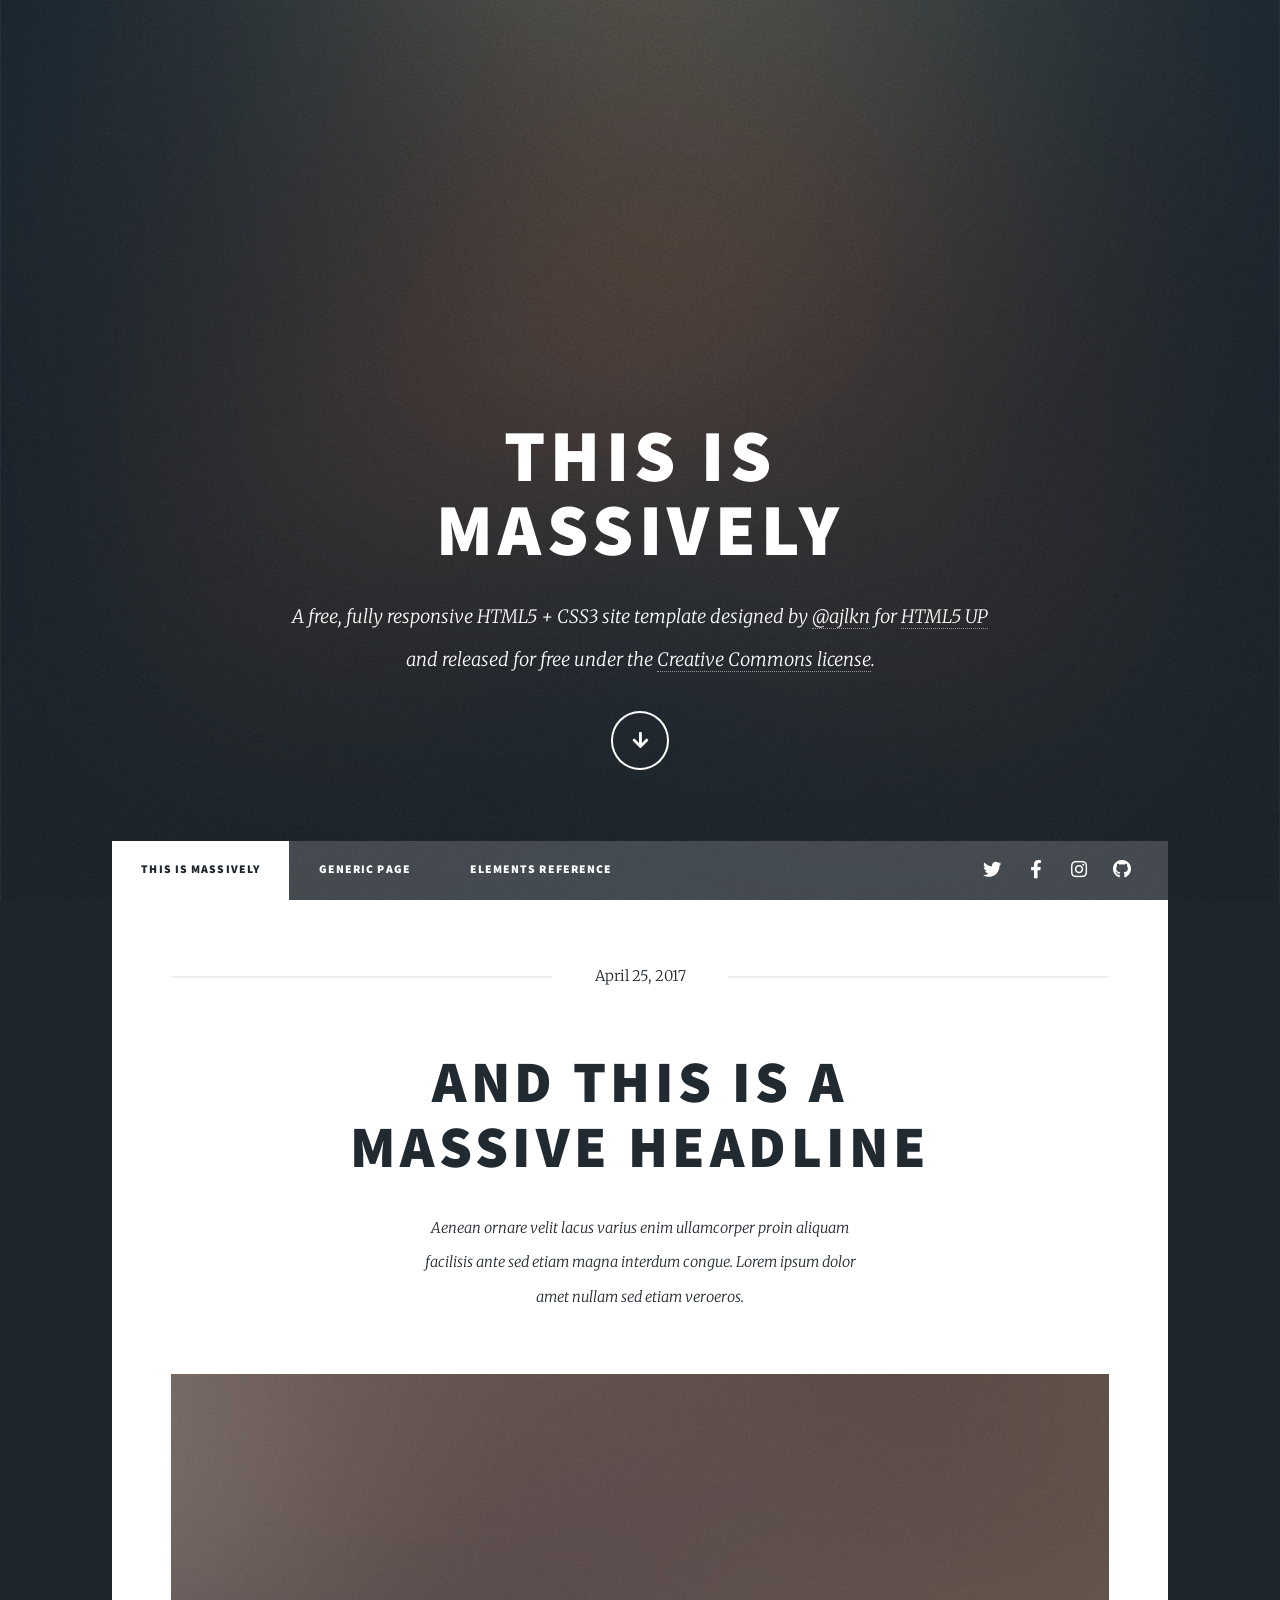
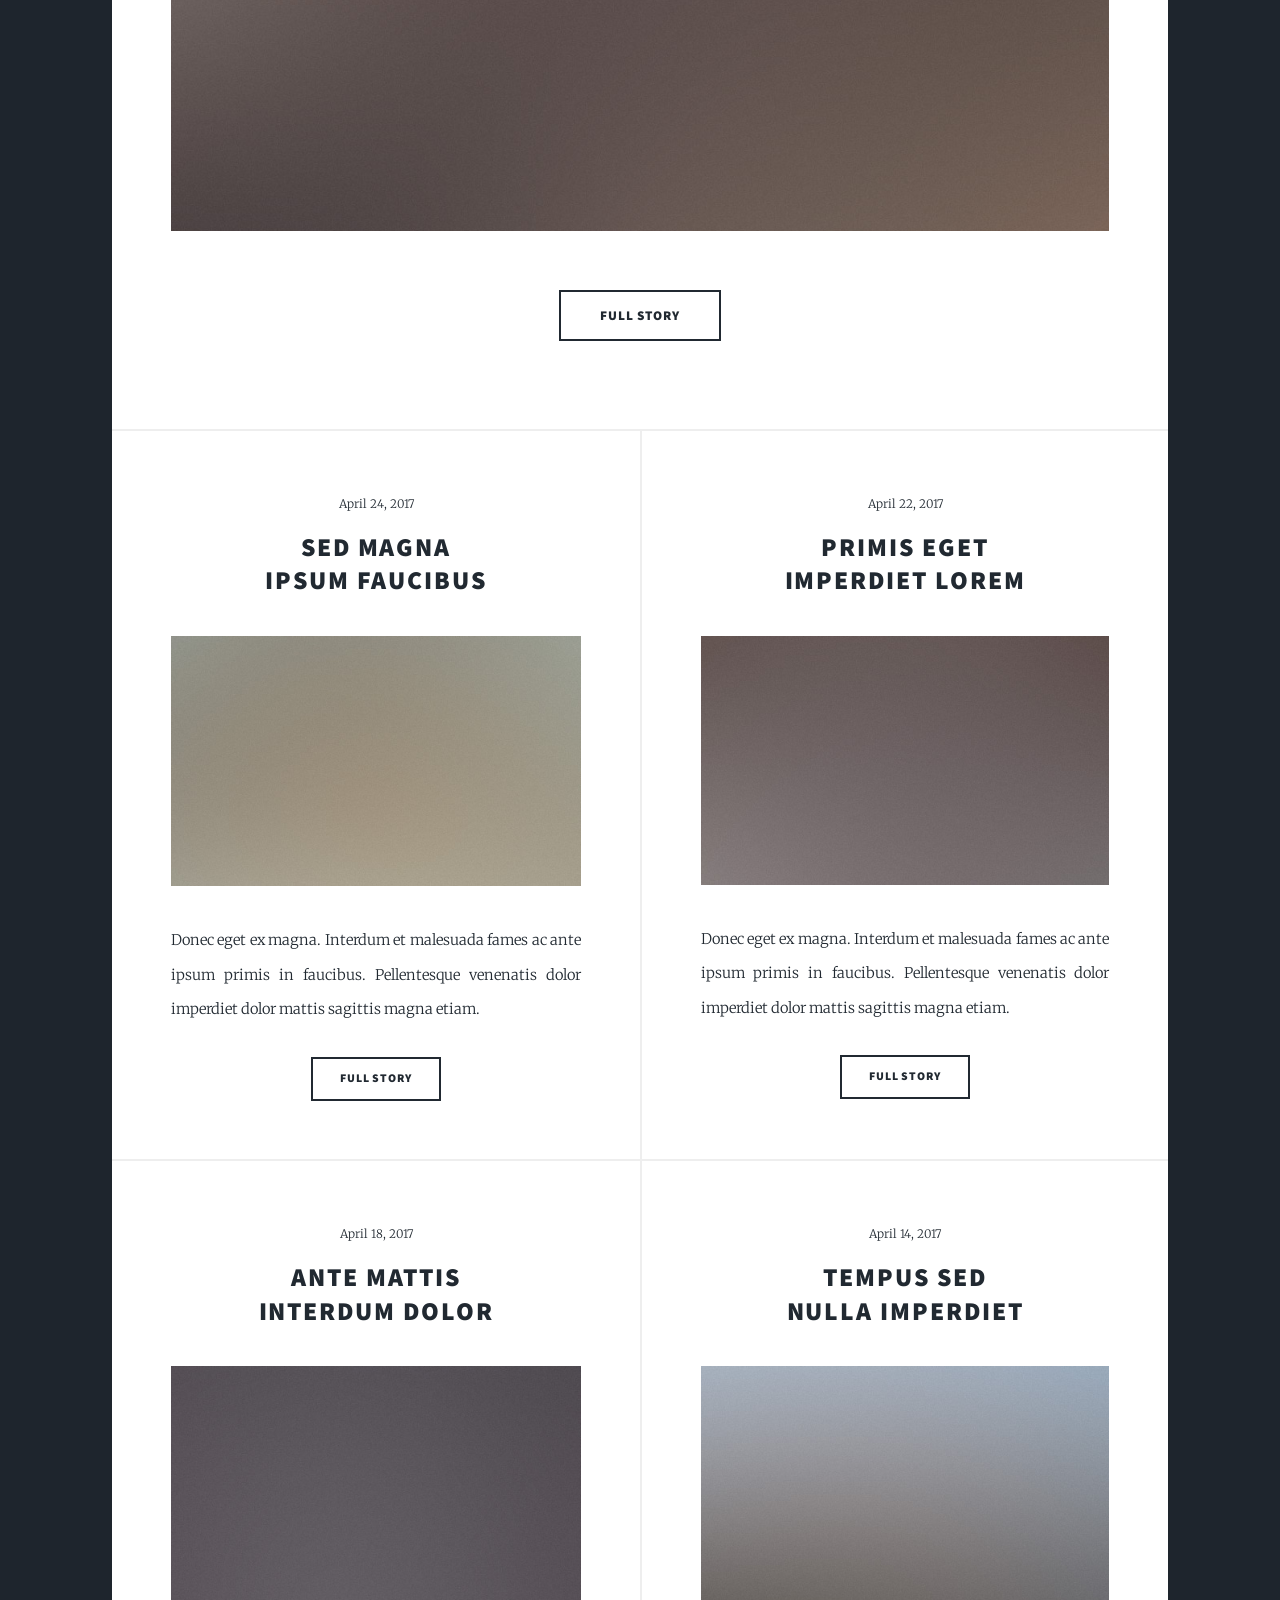
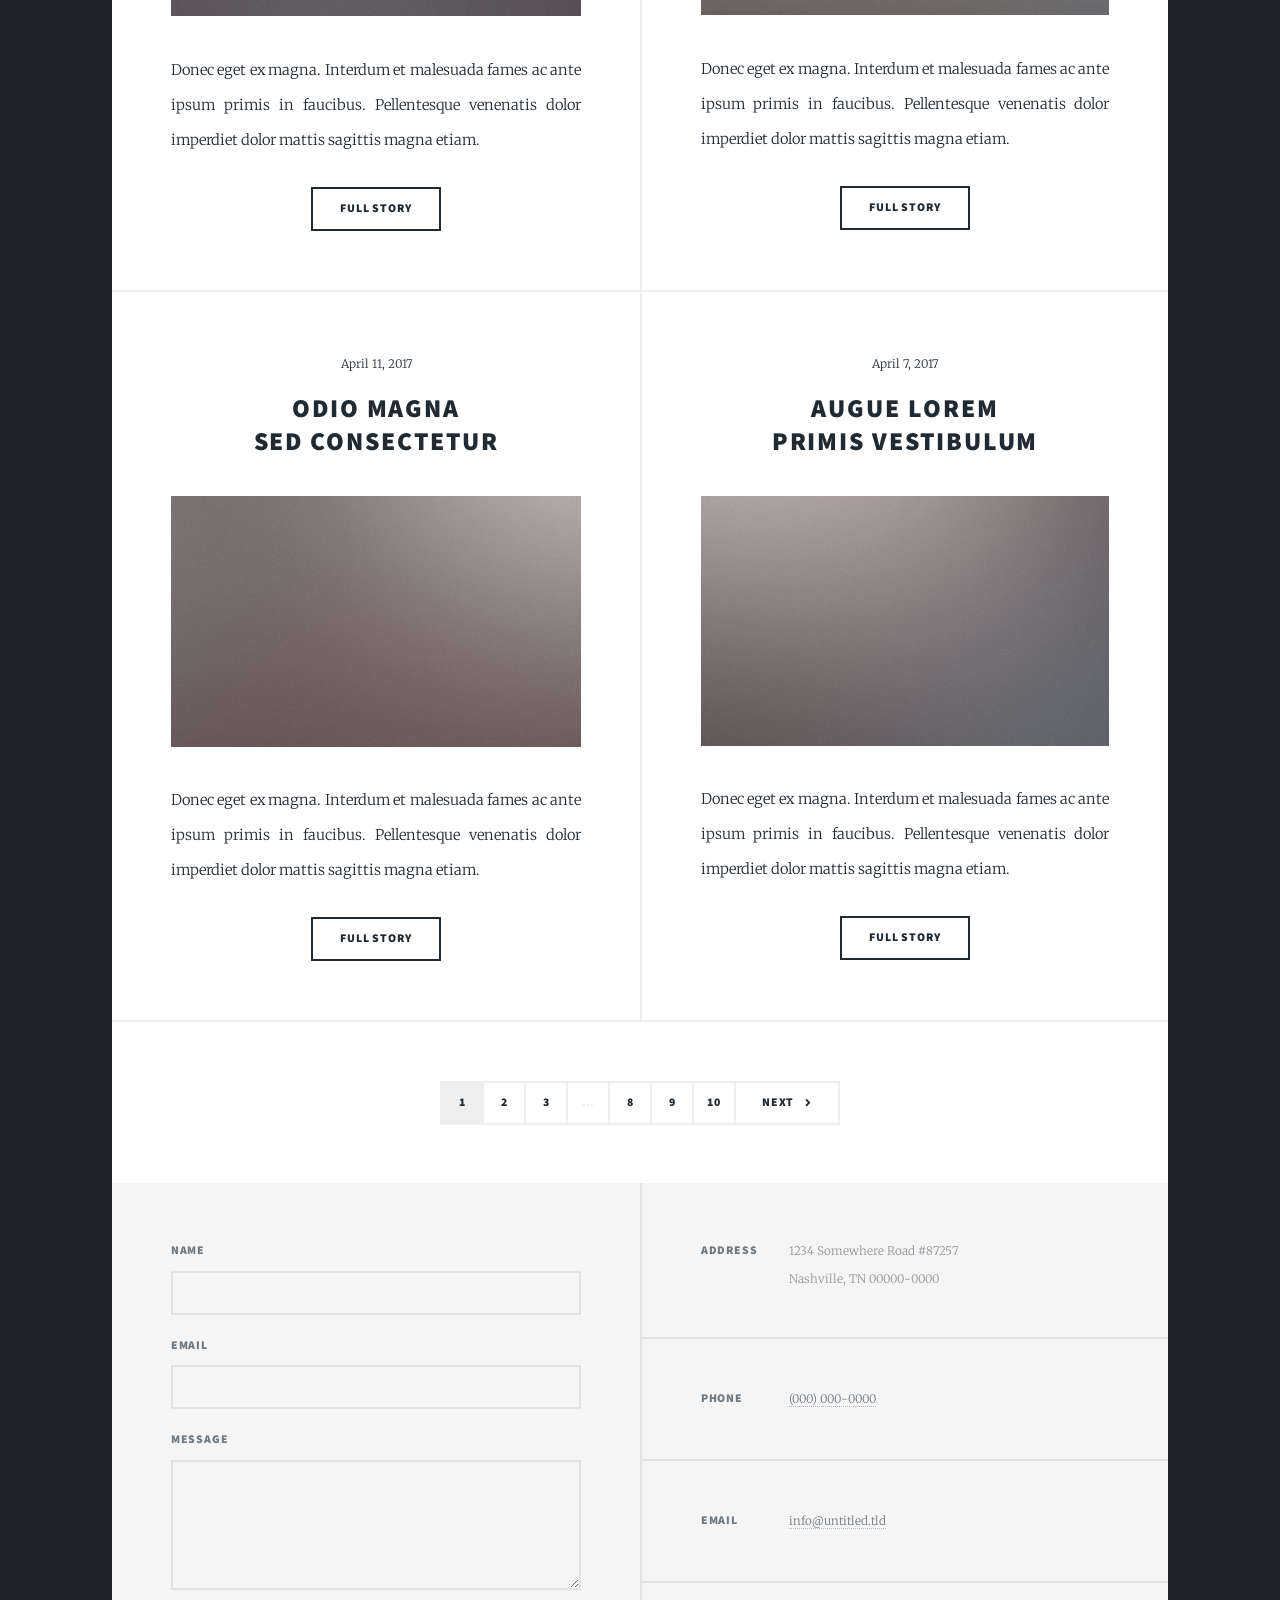
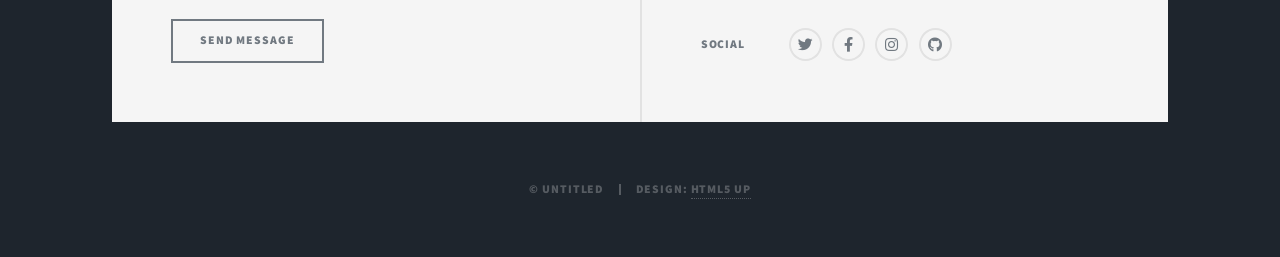
==== index.html @ 3554da45 "HTML 5 Template [ Not yet Edited ]" ====
<!DOCTYPE HTML>
<!--
	Massively by HTML5 UP
	html5up.net | @ajlkn
	Free for personal and commercial use under the CCA 3.0 license (html5up.net/license)
-->
<html>
	<head>
		<title>Massively by HTML5 UP</title>
		<meta charset="utf-8" />
		<meta name="viewport" content="width=device-width, initial-scale=1, user-scalable=no" />
		<link rel="stylesheet" href="assets/css/main.css" />
		<noscript><link rel="stylesheet" href="assets/css/noscript.css" /></noscript>
		<link rel="apple-touch-icon" sizes="180x180" href="images/apple-touch-icon.png">
		<link rel="icon" type="image/png" sizes="32x32" href="images/favicon-32x32.png">
		<link rel="icon" type="image/png" sizes="16x16" href="/images/favicon-16x16.png">
		<link rel="manifest" href="/images/site.webmanifest">
	</head>
	<body class="is-preload">

		<!-- Wrapper -->
			<div id="wrapper" class="fade-in">

				<!-- Intro -->
					<div id="intro">
						<h1>This is<br />
						Massively</h1>
						<p>A free, fully responsive HTML5 + CSS3 site template designed by <a href="https://twitter.com/ajlkn">@ajlkn</a> for <a href="https://html5up.net">HTML5 UP</a><br />
						and released for free under the <a href="https://html5up.net/license">Creative Commons license</a>.</p>
						<ul class="actions">
							<li><a href="#header" class="button icon solid solo fa-arrow-down scrolly">Continue</a></li>
						</ul>
					</div>

				<!-- Header -->
					<header id="header">
						<a href="index.html" class="logo">Massively</a>
					</header>

				<!-- Nav -->
					<nav id="nav">
						<ul class="links">
							<li class="active"><a href="index.html">This is Massively</a></li>
							<li><a href="generic.html">Generic Page</a></li>
							<li><a href="elements.html">Elements Reference</a></li>
						</ul>
						<ul class="icons">
							<li><a href="#" class="icon brands fa-twitter"><span class="label">Twitter</span></a></li>
							<li><a href="#" class="icon brands fa-facebook-f"><span class="label">Facebook</span></a></li>
							<li><a href="#" class="icon brands fa-instagram"><span class="label">Instagram</span></a></li>
							<li><a href="#" class="icon brands fa-github"><span class="label">GitHub</span></a></li>
						</ul>
					</nav>

				<!-- Main -->
					<div id="main">

						<!-- Featured Post -->
							<article class="post featured">
								<header class="major">
									<span class="date">April 25, 2017</span>
									<h2><a href="#">And this is a<br />
									massive headline</a></h2>
									<p>Aenean ornare velit lacus varius enim ullamcorper proin aliquam<br />
									facilisis ante sed etiam magna interdum congue. Lorem ipsum dolor<br />
									amet nullam sed etiam veroeros.</p>
								</header>
								<a href="#" class="image main"><img src="images/pic01.jpg" alt="" /></a>
								<ul class="actions special">
									<li><a href="#" class="button large">Full Story</a></li>
								</ul>
							</article>

						<!-- Posts -->
							<section class="posts">
								<article>
									<header>
										<span class="date">April 24, 2017</span>
										<h2><a href="#">Sed magna<br />
										ipsum faucibus</a></h2>
									</header>
									<a href="#" class="image fit"><img src="images/pic02.jpg" alt="" /></a>
									<p>Donec eget ex magna. Interdum et malesuada fames ac ante ipsum primis in faucibus. Pellentesque venenatis dolor imperdiet dolor mattis sagittis magna etiam.</p>
									<ul class="actions special">
										<li><a href="#" class="button">Full Story</a></li>
									</ul>
								</article>
								<article>
									<header>
										<span class="date">April 22, 2017</span>
										<h2><a href="#">Primis eget<br />
										imperdiet lorem</a></h2>
									</header>
									<a href="#" class="image fit"><img src="images/pic03.jpg" alt="" /></a>
									<p>Donec eget ex magna. Interdum et malesuada fames ac ante ipsum primis in faucibus. Pellentesque venenatis dolor imperdiet dolor mattis sagittis magna etiam.</p>
									<ul class="actions special">
										<li><a href="#" class="button">Full Story</a></li>
									</ul>
								</article>
								<article>
									<header>
										<span class="date">April 18, 2017</span>
										<h2><a href="#">Ante mattis<br />
										interdum dolor</a></h2>
									</header>
									<a href="#" class="image fit"><img src="images/pic04.jpg" alt="" /></a>
									<p>Donec eget ex magna. Interdum et malesuada fames ac ante ipsum primis in faucibus. Pellentesque venenatis dolor imperdiet dolor mattis sagittis magna etiam.</p>
									<ul class="actions special">
										<li><a href="#" class="button">Full Story</a></li>
									</ul>
								</article>
								<article>
									<header>
										<span class="date">April 14, 2017</span>
										<h2><a href="#">Tempus sed<br />
										nulla imperdiet</a></h2>
									</header>
									<a href="#" class="image fit"><img src="images/pic05.jpg" alt="" /></a>
									<p>Donec eget ex magna. Interdum et malesuada fames ac ante ipsum primis in faucibus. Pellentesque venenatis dolor imperdiet dolor mattis sagittis magna etiam.</p>
									<ul class="actions special">
										<li><a href="#" class="button">Full Story</a></li>
									</ul>
								</article>
								<article>
									<header>
										<span class="date">April 11, 2017</span>
										<h2><a href="#">Odio magna<br />
										sed consectetur</a></h2>
									</header>
									<a href="#" class="image fit"><img src="images/pic06.jpg" alt="" /></a>
									<p>Donec eget ex magna. Interdum et malesuada fames ac ante ipsum primis in faucibus. Pellentesque venenatis dolor imperdiet dolor mattis sagittis magna etiam.</p>
									<ul class="actions special">
										<li><a href="#" class="button">Full Story</a></li>
									</ul>
								</article>
								<article>
									<header>
										<span class="date">April 7, 2017</span>
										<h2><a href="#">Augue lorem<br />
										primis vestibulum</a></h2>
									</header>
									<a href="#" class="image fit"><img src="images/pic07.jpg" alt="" /></a>
									<p>Donec eget ex magna. Interdum et malesuada fames ac ante ipsum primis in faucibus. Pellentesque venenatis dolor imperdiet dolor mattis sagittis magna etiam.</p>
									<ul class="actions special">
										<li><a href="#" class="button">Full Story</a></li>
									</ul>
								</article>
							</section>

						<!-- Footer -->
							<footer>
								<div class="pagination">
									<!--<a href="#" class="previous">Prev</a>-->
									<a href="#" class="page active">1</a>
									<a href="#" class="page">2</a>
									<a href="#" class="page">3</a>
									<span class="extra">&hellip;</span>
									<a href="#" class="page">8</a>
									<a href="#" class="page">9</a>
									<a href="#" class="page">10</a>
									<a href="#" class="next">Next</a>
								</div>
							</footer>

					</div>

				<!-- Footer -->
					<footer id="footer">
						<section>
							<form method="post" action="#">
								<div class="fields">
									<div class="field">
										<label for="name">Name</label>
										<input type="text" name="name" id="name" />
									</div>
									<div class="field">
										<label for="email">Email</label>
										<input type="text" name="email" id="email" />
									</div>
									<div class="field">
										<label for="message">Message</label>
										<textarea name="message" id="message" rows="3"></textarea>
									</div>
								</div>
								<ul class="actions">
									<li><input type="submit" value="Send Message" /></li>
								</ul>
							</form>
						</section>
						<section class="split contact">
							<section class="alt">
								<h3>Address</h3>
								<p>1234 Somewhere Road #87257<br />
								Nashville, TN 00000-0000</p>
							</section>
							<section>
								<h3>Phone</h3>
								<p><a href="#">(000) 000-0000</a></p>
							</section>
							<section>
								<h3>Email</h3>
								<p><a href="#">info@untitled.tld</a></p>
							</section>
							<section>
								<h3>Social</h3>
								<ul class="icons alt">
									<li><a href="#" class="icon brands alt fa-twitter"><span class="label">Twitter</span></a></li>
									<li><a href="#" class="icon brands alt fa-facebook-f"><span class="label">Facebook</span></a></li>
									<li><a href="#" class="icon brands alt fa-instagram"><span class="label">Instagram</span></a></li>
									<li><a href="#" class="icon brands alt fa-github"><span class="label">GitHub</span></a></li>
								</ul>
							</section>
						</section>
					</footer>

				<!-- Copyright -->
					<div id="copyright">
						<ul><li>&copy; Untitled</li><li>Design: <a href="https://html5up.net">HTML5 UP</a></li></ul>
					</div>

			</div>

		<!-- Scripts -->
			<script src="assets/js/jquery.min.js"></script>
			<script src="assets/js/jquery.scrollex.min.js"></script>
			<script src="assets/js/jquery.scrolly.min.js"></script>
			<script src="assets/js/browser.min.js"></script>
			<script src="assets/js/breakpoints.min.js"></script>
			<script src="assets/js/util.js"></script>
			<script src="assets/js/main.js"></script>

	</body>
</html>
---- assets/css/main.css ----
@import url(fontawesome-all.min.css);
@import url("https://fonts.googleapis.com/css?family=Merriweather:300,700,300italic,700italic|Source+Sans+Pro:900");

/*
	Massively by HTML5 UP
	html5up.net | @ajlkn
	Free for personal and commercial use under the CCA 3.0 license (html5up.net/license)
*/

html, body, div, span, applet, object,
iframe, h1, h2, h3, h4, h5, h6, p, blockquote,
pre, a, abbr, acronym, address, big, cite,
code, del, dfn, em, img, ins, kbd, q, s, samp,
small, strike, strong, sub, sup, tt, var, b,
u, i, center, dl, dt, dd, ol, ul, li, fieldset,
form, label, legend, table, caption, tbody,
tfoot, thead, tr, th, td, article, aside,
canvas, details, embed, figure, figcaption,
footer, header, hgroup, menu, nav, output, ruby,
section, summary, time, mark, audio, video {
	margin: 0;
	padding: 0;
	border: 0;
	font-size: 100%;
	font: inherit;
	vertical-align: baseline;}

article, aside, details, figcaption, figure,
footer, header, hgroup, menu, nav, section {
	display: block;}

body {
	line-height: 1;
}

ol, ul {
	list-style: none;
}

blockquote, q {
	quotes: none;
}

	blockquote:before, blockquote:after, q:before, q:after {
		content: '';
		content: none;
	}

table {
	border-collapse: collapse;
	border-spacing: 0;
}

body {
	-webkit-text-size-adjust: none;
}

mark {
	background-color: transparent;
	color: inherit;
}

input::-moz-focus-inner {
	border: 0;
	padding: 0;
}

input, select, textarea {
	-moz-appearance: none;
	-webkit-appearance: none;
	-ms-appearance: none;
	appearance: none;
}

/* Basic */

	@-ms-viewport {
		width: device-width;
	}

	body {
		-ms-overflow-style: scrollbar;
	}

	@media screen and (max-width: 480px) {

		html, body {
			min-width: 320px;
		}

	}

	html {
		box-sizing: border-box;
	}

	*, *:before, *:after {
		box-sizing: inherit;
	}

	body {
		background-color: #1e252d;
	}

		body.is-preload *, body.is-preload *:before, body.is-preload *:after {
			-moz-animation: none !important;
			-webkit-animation: none !important;
			-ms-animation: none !important;
			animation: none !important;
			-moz-transition: none !important;
			-webkit-transition: none !important;
			-ms-transition: none !important;
			transition: none !important;
		}

/* Type */

	html {
		font-size: 16pt;
	}

		@media screen and (max-width: 1680px) {

			html {
				font-size: 12pt;
			}

		}

		@media screen and (max-width: 1280px) {

			html {
				font-size: 11pt;
			}

		}

		@media screen and (max-width: 360px) {

			html {
				font-size: 10pt;
			}

		}

	body {
		color: #212931;
	}

	body, input, select, textarea {
		font-family: "Merriweather", Georgia, serif;
		font-weight: 300;
		font-size: 1rem;
		line-height: 2.375;
	}

	a {
		-moz-transition: color 0.2s ease-in-out, background-color 0.2s ease-in-out, border-color 0.2s ease-in-out, box-shadow 0.2s ease-in-out;
		-webkit-transition: color 0.2s ease-in-out, background-color 0.2s ease-in-out, border-color 0.2s ease-in-out, box-shadow 0.2s ease-in-out;
		-ms-transition: color 0.2s ease-in-out, background-color 0.2s ease-in-out, border-color 0.2s ease-in-out, box-shadow 0.2s ease-in-out;
		transition: color 0.2s ease-in-out, background-color 0.2s ease-in-out, border-color 0.2s ease-in-out, box-shadow 0.2s ease-in-out;
		border-bottom: dotted 1px;
		text-decoration: none;
	}

		a:hover {
			border-bottom-color: transparent;
		}

	strong, b {
		font-weight: 600;
	}

	em, i {
		font-style: italic;
	}

	p {
		text-align: justify;
		margin: 0 0 2rem 0;
	}

	h1, h2, h3, h4, h5, h6 {
		font-family: "Source Sans Pro", Helvetica, sans-serif;
		font-weight: 900;
		line-height: 1.5;
		letter-spacing: 0.075em;
		text-transform: uppercase;
		margin: 0 0 1rem 0;
	}

		h1 a, h2 a, h3 a, h4 a, h5 a, h6 a {
			border-bottom: 0;
			color: inherit;
			text-decoration: none;
		}

	h1 {
		font-size: 4rem;
		line-height: 1.1;
		margin: 0 0 2rem 0;
	}

	h2 {
		font-size: 1.75rem;
		line-height: 1.3;
		margin: 0 0 1.5rem 0;
	}

	h3 {
		font-size: 1.25rem;
		margin: 0 0 1.5rem 0;
	}

	h4 {
		font-size: 1rem;
	}

	h5 {
		font-size: 0.9rem;
	}

	h6 {
		font-size: 0.8rem;
	}

	sub {
		font-size: 0.8rem;
		position: relative;
		top: 0.5rem;
	}

	sup {
		font-size: 0.8rem;
		position: relative;
		top: -0.5rem;
	}

	blockquote {
		border-left: solid 4px;
		font-style: italic;
		margin: 0 0 2rem 0;
		padding: 0.5rem 0 0.5rem 2rem;
	}

	code {
		border: solid 2px;
		font-family: "Courier New", monospace;
		font-size: 0.9rem;
		margin: 0 0.25rem;
		padding: 0.25rem 0.65rem;
	}

	pre {
		-webkit-overflow-scrolling: touch;
		font-family: "Courier New", monospace;
		font-size: 0.9rem;
		margin: 0 0 2rem 0;
	}

		pre code {
			display: block;
			line-height: 1.75;
			padding: 1rem 1.5rem;
			overflow-x: auto;
		}

	hr {
		border: 0;
		border-bottom: solid 2px;
		margin: 3rem 0;
	}

		hr.major {
			margin: 5rem 0;
		}

	.align-left {
		text-align: left;
	}

	.align-center {
		text-align: center;
	}

	.align-right {
		text-align: right;
	}

	input, select, textarea {
		color: #212931;
	}

	a {
		color: #212931;
		border-bottom-color: rgba(33, 41, 49, 0.5);
	}

		a:hover {
			border-bottom-color: transparent;
			color: #18bfef !important;
		}

	strong, b {
		color: #212931;
	}

	h1, h2, h3, h4, h5, h6 {
		color: #212931;
	}

	blockquote {
		border-left-color: #eeeeee;
	}

	code {
		background: rgba(220, 220, 220, 0.25);
		border-color: #eeeeee;
	}

	hr {
		border-bottom-color: #eeeeee;
	}

/* Row */

	.row {
		display: flex;
		flex-wrap: wrap;
		box-sizing: border-box;
		align-items: stretch;
	}

		.row > * {
			box-sizing: border-box;
		}

		.row.gtr-uniform > * > :last-child {
			margin-bottom: 0;
		}

		.row.aln-left {
			justify-content: flex-start;
		}

		.row.aln-center {
			justify-content: center;
		}

		.row.aln-right {
			justify-content: flex-end;
		}

		.row.aln-top {
			align-items: flex-start;
		}

		.row.aln-middle {
			align-items: center;
		}

		.row.aln-bottom {
			align-items: flex-end;
		}

		.row > .imp {
			order: -1;
		}

		.row > .col-1 {
			width: 8.33333%;
		}

		.row > .off-1 {
			margin-left: 8.33333%;
		}

		.row > .col-2 {
			width: 16.66667%;
		}

		.row > .off-2 {
			margin-left: 16.66667%;
		}

		.row > .col-3 {
			width: 25%;
		}

		.row > .off-3 {
			margin-left: 25%;
		}

		.row > .col-4 {
			width: 33.33333%;
		}

		.row > .off-4 {
			margin-left: 33.33333%;
		}

		.row > .col-5 {
			width: 41.66667%;
		}

		.row > .off-5 {
			margin-left: 41.66667%;
		}

		.row > .col-6 {
			width: 50%;
		}

		.row > .off-6 {
			margin-left: 50%;
		}

		.row > .col-7 {
			width: 58.33333%;
		}

		.row > .off-7 {
			margin-left: 58.33333%;
		}

		.row > .col-8 {
			width: 66.66667%;
		}

		.row > .off-8 {
			margin-left: 66.66667%;
		}

		.row > .col-9 {
			width: 75%;
		}

		.row > .off-9 {
			margin-left: 75%;
		}

		.row > .col-10 {
			width: 83.33333%;
		}

		.row > .off-10 {
			margin-left: 83.33333%;
		}

		.row > .col-11 {
			width: 91.66667%;
		}

		.row > .off-11 {
			margin-left: 91.66667%;
		}

		.row > .col-12 {
			width: 100%;
		}

		.row > .off-12 {
			margin-left: 100%;
		}

		.row.gtr-0 {
			margin-top: 0;
			margin-left: 0rem;
		}

			.row.gtr-0 > * {
				padding: 0 0 0 0rem;
			}

			.row.gtr-0.gtr-uniform {
				margin-top: 0rem;
			}

				.row.gtr-0.gtr-uniform > * {
					padding-top: 0rem;
				}

		.row.gtr-25 {
			margin-top: 0;
			margin-left: -0.375rem;
		}

			.row.gtr-25 > * {
				padding: 0 0 0 0.375rem;
			}

			.row.gtr-25.gtr-uniform {
				margin-top: -0.375rem;
			}

				.row.gtr-25.gtr-uniform > * {
					padding-top: 0.375rem;
				}

		.row.gtr-50 {
			margin-top: 0;
			margin-left: -0.75rem;
		}

			.row.gtr-50 > * {
				padding: 0 0 0 0.75rem;
			}

			.row.gtr-50.gtr-uniform {
				margin-top: -0.75rem;
			}

				.row.gtr-50.gtr-uniform > * {
					padding-top: 0.75rem;
				}

		.row {
			margin-top: 0;
			margin-left: -1.5rem;
		}

			.row > * {
				padding: 0 0 0 1.5rem;
			}

			.row.gtr-uniform {
				margin-top: -1.5rem;
			}

				.row.gtr-uniform > * {
					padding-top: 1.5rem;
				}

		.row.gtr-150 {
			margin-top: 0;
			margin-left: -2.25rem;
		}

			.row.gtr-150 > * {
				padding: 0 0 0 2.25rem;
			}

			.row.gtr-150.gtr-uniform {
				margin-top: -2.25rem;
			}

				.row.gtr-150.gtr-uniform > * {
					padding-top: 2.25rem;
				}

		.row.gtr-200 {
			margin-top: 0;
			margin-left: -3rem;
		}

			.row.gtr-200 > * {
				padding: 0 0 0 3rem;
			}

			.row.gtr-200.gtr-uniform {
				margin-top: -3rem;
			}

				.row.gtr-200.gtr-uniform > * {
					padding-top: 3rem;
				}

		@media screen and (max-width: 1680px) {

			.row {
				display: flex;
				flex-wrap: wrap;
				box-sizing: border-box;
				align-items: stretch;
			}

				.row > * {
					box-sizing: border-box;
				}

				.row.gtr-uniform > * > :last-child {
					margin-bottom: 0;
				}

				.row.aln-left {
					justify-content: flex-start;
				}

				.row.aln-center {
					justify-content: center;
				}

				.row.aln-right {
					justify-content: flex-end;
				}

				.row.aln-top {
					align-items: flex-start;
				}

				.row.aln-middle {
					align-items: center;
				}

				.row.aln-bottom {
					align-items: flex-end;
				}

				.row > .imp-xlarge {
					order: -1;
				}

				.row > .col-1-xlarge {
					width: 8.33333%;
				}

				.row > .off-1-xlarge {
					margin-left: 8.33333%;
				}

				.row > .col-2-xlarge {
					width: 16.66667%;
				}

				.row > .off-2-xlarge {
					margin-left: 16.66667%;
				}

				.row > .col-3-xlarge {
					width: 25%;
				}

				.row > .off-3-xlarge {
					margin-left: 25%;
				}

				.row > .col-4-xlarge {
					width: 33.33333%;
				}

				.row > .off-4-xlarge {
					margin-left: 33.33333%;
				}

				.row > .col-5-xlarge {
					width: 41.66667%;
				}

				.row > .off-5-xlarge {
					margin-left: 41.66667%;
				}

				.row > .col-6-xlarge {
					width: 50%;
				}

				.row > .off-6-xlarge {
					margin-left: 50%;
				}

				.row > .col-7-xlarge {
					width: 58.33333%;
				}

				.row > .off-7-xlarge {
					margin-left: 58.33333%;
				}

				.row > .col-8-xlarge {
					width: 66.66667%;
				}

				.row > .off-8-xlarge {
					margin-left: 66.66667%;
				}

				.row > .col-9-xlarge {
					width: 75%;
				}

				.row > .off-9-xlarge {
					margin-left: 75%;
				}

				.row > .col-10-xlarge {
					width: 83.33333%;
				}

				.row > .off-10-xlarge {
					margin-left: 83.33333%;
				}

				.row > .col-11-xlarge {
					width: 91.66667%;
				}

				.row > .off-11-xlarge {
					margin-left: 91.66667%;
				}

				.row > .col-12-xlarge {
					width: 100%;
				}

				.row > .off-12-xlarge {
					margin-left: 100%;
				}

				.row.gtr-0 {
					margin-top: 0;
					margin-left: 0rem;
				}

					.row.gtr-0 > * {
						padding: 0 0 0 0rem;
					}

					.row.gtr-0.gtr-uniform {
						margin-top: 0rem;
					}

						.row.gtr-0.gtr-uniform > * {
							padding-top: 0rem;
						}

				.row.gtr-25 {
					margin-top: 0;
					margin-left: -0.375rem;
				}

					.row.gtr-25 > * {
						padding: 0 0 0 0.375rem;
					}

					.row.gtr-25.gtr-uniform {
						margin-top: -0.375rem;
					}

						.row.gtr-25.gtr-uniform > * {
							padding-top: 0.375rem;
						}

				.row.gtr-50 {
					margin-top: 0;
					margin-left: -0.75rem;
				}

					.row.gtr-50 > * {
						padding: 0 0 0 0.75rem;
					}

					.row.gtr-50.gtr-uniform {
						margin-top: -0.75rem;
					}

						.row.gtr-50.gtr-uniform > * {
							padding-top: 0.75rem;
						}

				.row {
					margin-top: 0;
					margin-left: -1.5rem;
				}

					.row > * {
						padding: 0 0 0 1.5rem;
					}

					.row.gtr-uniform {
						margin-top: -1.5rem;
					}

						.row.gtr-uniform > * {
							padding-top: 1.5rem;
						}

				.row.gtr-150 {
					margin-top: 0;
					margin-left: -2.25rem;
				}

					.row.gtr-150 > * {
						padding: 0 0 0 2.25rem;
					}

					.row.gtr-150.gtr-uniform {
						margin-top: -2.25rem;
					}

						.row.gtr-150.gtr-uniform > * {
							padding-top: 2.25rem;
						}

				.row.gtr-200 {
					margin-top: 0;
					margin-left: -3rem;
				}

					.row.gtr-200 > * {
						padding: 0 0 0 3rem;
					}

					.row.gtr-200.gtr-uniform {
						margin-top: -3rem;
					}

						.row.gtr-200.gtr-uniform > * {
							padding-top: 3rem;
						}

		}

		@media screen and (max-width: 1280px) {

			.row {
				display: flex;
				flex-wrap: wrap;
				box-sizing: border-box;
				align-items: stretch;
			}

				.row > * {
					box-sizing: border-box;
				}

				.row.gtr-uniform > * > :last-child {
					margin-bottom: 0;
				}

				.row.aln-left {
					justify-content: flex-start;
				}

				.row.aln-center {
					justify-content: center;
				}

				.row.aln-right {
					justify-content: flex-end;
				}

				.row.aln-top {
					align-items: flex-start;
				}

				.row.aln-middle {
					align-items: center;
				}

				.row.aln-bottom {
					align-items: flex-end;
				}

				.row > .imp-large {
					order: -1;
				}

				.row > .col-1-large {
					width: 8.33333%;
				}

				.row > .off-1-large {
					margin-left: 8.33333%;
				}

				.row > .col-2-large {
					width: 16.66667%;
				}

				.row > .off-2-large {
					margin-left: 16.66667%;
				}

				.row > .col-3-large {
					width: 25%;
				}

				.row > .off-3-large {
					margin-left: 25%;
				}

				.row > .col-4-large {
					width: 33.33333%;
				}

				.row > .off-4-large {
					margin-left: 33.33333%;
				}

				.row > .col-5-large {
					width: 41.66667%;
				}

				.row > .off-5-large {
					margin-left: 41.66667%;
				}

				.row > .col-6-large {
					width: 50%;
				}

				.row > .off-6-large {
					margin-left: 50%;
				}

				.row > .col-7-large {
					width: 58.33333%;
				}

				.row > .off-7-large {
					margin-left: 58.33333%;
				}

				.row > .col-8-large {
					width: 66.66667%;
				}

				.row > .off-8-large {
					margin-left: 66.66667%;
				}

				.row > .col-9-large {
					width: 75%;
				}

				.row > .off-9-large {
					margin-left: 75%;
				}

				.row > .col-10-large {
					width: 83.33333%;
				}

				.row > .off-10-large {
					margin-left: 83.33333%;
				}

				.row > .col-11-large {
					width: 91.66667%;
				}

				.row > .off-11-large {
					margin-left: 91.66667%;
				}

				.row > .col-12-large {
					width: 100%;
				}

				.row > .off-12-large {
					margin-left: 100%;
				}

				.row.gtr-0 {
					margin-top: 0;
					margin-left: 0rem;
				}

					.row.gtr-0 > * {
						padding: 0 0 0 0rem;
					}

					.row.gtr-0.gtr-uniform {
						margin-top: 0rem;
					}

						.row.gtr-0.gtr-uniform > * {
							padding-top: 0rem;
						}

				.row.gtr-25 {
					margin-top: 0;
					margin-left: -0.375rem;
				}

					.row.gtr-25 > * {
						padding: 0 0 0 0.375rem;
					}

					.row.gtr-25.gtr-uniform {
						margin-top: -0.375rem;
					}

						.row.gtr-25.gtr-uniform > * {
							padding-top: 0.375rem;
						}

				.row.gtr-50 {
					margin-top: 0;
					margin-left: -0.75rem;
				}

					.row.gtr-50 > * {
						padding: 0 0 0 0.75rem;
					}

					.row.gtr-50.gtr-uniform {
						margin-top: -0.75rem;
					}

						.row.gtr-50.gtr-uniform > * {
							padding-top: 0.75rem;
						}

				.row {
					margin-top: 0;
					margin-left: -1.5rem;
				}

					.row > * {
						padding: 0 0 0 1.5rem;
					}

					.row.gtr-uniform {
						margin-top: -1.5rem;
					}

						.row.gtr-uniform > * {
							padding-top: 1.5rem;
						}

				.row.gtr-150 {
					margin-top: 0;
					margin-left: -2.25rem;
				}

					.row.gtr-150 > * {
						padding: 0 0 0 2.25rem;
					}

					.row.gtr-150.gtr-uniform {
						margin-top: -2.25rem;
					}

						.row.gtr-150.gtr-uniform > * {
							padding-top: 2.25rem;
						}

				.row.gtr-200 {
					margin-top: 0;
					margin-left: -3rem;
				}

					.row.gtr-200 > * {
						padding: 0 0 0 3rem;
					}

					.row.gtr-200.gtr-uniform {
						margin-top: -3rem;
					}

						.row.gtr-200.gtr-uniform > * {
							padding-top: 3rem;
						}

		}

		@media screen and (max-width: 980px) {

			.row {
				display: flex;
				flex-wrap: wrap;
				box-sizing: border-box;
				align-items: stretch;
			}

				.row > * {
					box-sizing: border-box;
				}

				.row.gtr-uniform > * > :last-child {
					margin-bottom: 0;
				}

				.row.aln-left {
					justify-content: flex-start;
				}

				.row.aln-center {
					justify-content: center;
				}

				.row.aln-right {
					justify-content: flex-end;
				}

				.row.aln-top {
					align-items: flex-start;
				}

				.row.aln-middle {
					align-items: center;
				}

				.row.aln-bottom {
					align-items: flex-end;
				}

				.row > .imp-medium {
					order: -1;
				}

				.row > .col-1-medium {
					width: 8.33333%;
				}

				.row > .off-1-medium {
					margin-left: 8.33333%;
				}

				.row > .col-2-medium {
					width: 16.66667%;
				}

				.row > .off-2-medium {
					margin-left: 16.66667%;
				}

				.row > .col-3-medium {
					width: 25%;
				}

				.row > .off-3-medium {
					margin-left: 25%;
				}

				.row > .col-4-medium {
					width: 33.33333%;
				}

				.row > .off-4-medium {
					margin-left: 33.33333%;
				}

				.row > .col-5-medium {
					width: 41.66667%;
				}

				.row > .off-5-medium {
					margin-left: 41.66667%;
				}

				.row > .col-6-medium {
					width: 50%;
				}

				.row > .off-6-medium {
					margin-left: 50%;
				}

				.row > .col-7-medium {
					width: 58.33333%;
				}

				.row > .off-7-medium {
					margin-left: 58.33333%;
				}

				.row > .col-8-medium {
					width: 66.66667%;
				}

				.row > .off-8-medium {
					margin-left: 66.66667%;
				}

				.row > .col-9-medium {
					width: 75%;
				}

				.row > .off-9-medium {
					margin-left: 75%;
				}

				.row > .col-10-medium {
					width: 83.33333%;
				}

				.row > .off-10-medium {
					margin-left: 83.33333%;
				}

				.row > .col-11-medium {
					width: 91.66667%;
				}

				.row > .off-11-medium {
					margin-left: 91.66667%;
				}

				.row > .col-12-medium {
					width: 100%;
				}

				.row > .off-12-medium {
					margin-left: 100%;
				}

				.row.gtr-0 {
					margin-top: 0;
					margin-left: 0rem;
				}

					.row.gtr-0 > * {
						padding: 0 0 0 0rem;
					}

					.row.gtr-0.gtr-uniform {
						margin-top: 0rem;
					}

						.row.gtr-0.gtr-uniform > * {
							padding-top: 0rem;
						}

				.row.gtr-25 {
					margin-top: 0;
					margin-left: -0.375rem;
				}

					.row.gtr-25 > * {
						padding: 0 0 0 0.375rem;
					}

					.row.gtr-25.gtr-uniform {
						margin-top: -0.375rem;
					}

						.row.gtr-25.gtr-uniform > * {
							padding-top: 0.375rem;
						}

				.row.gtr-50 {
					margin-top: 0;
					margin-left: -0.75rem;
				}

					.row.gtr-50 > * {
						padding: 0 0 0 0.75rem;
					}

					.row.gtr-50.gtr-uniform {
						margin-top: -0.75rem;
					}

						.row.gtr-50.gtr-uniform > * {
							padding-top: 0.75rem;
						}

				.row {
					margin-top: 0;
					margin-left: -1.5rem;
				}

					.row > * {
						padding: 0 0 0 1.5rem;
					}

					.row.gtr-uniform {
						margin-top: -1.5rem;
					}

						.row.gtr-uniform > * {
							padding-top: 1.5rem;
						}

				.row.gtr-150 {
					margin-top: 0;
					margin-left: -2.25rem;
				}

					.row.gtr-150 > * {
						padding: 0 0 0 2.25rem;
					}

					.row.gtr-150.gtr-uniform {
						margin-top: -2.25rem;
					}

						.row.gtr-150.gtr-uniform > * {
							padding-top: 2.25rem;
						}

				.row.gtr-200 {
					margin-top: 0;
					margin-left: -3rem;
				}

					.row.gtr-200 > * {
						padding: 0 0 0 3rem;
					}

					.row.gtr-200.gtr-uniform {
						margin-top: -3rem;
					}

						.row.gtr-200.gtr-uniform > * {
							padding-top: 3rem;
						}

		}

		@media screen and (max-width: 736px) {

			.row {
				display: flex;
				flex-wrap: wrap;
				box-sizing: border-box;
				align-items: stretch;
			}

				.row > * {
					box-sizing: border-box;
				}

				.row.gtr-uniform > * > :last-child {
					margin-bottom: 0;
				}

				.row.aln-left {
					justify-content: flex-start;
				}

				.row.aln-center {
					justify-content: center;
				}

				.row.aln-right {
					justify-content: flex-end;
				}

				.row.aln-top {
					align-items: flex-start;
				}

				.row.aln-middle {
					align-items: center;
				}

				.row.aln-bottom {
					align-items: flex-end;
				}

				.row > .imp-small {
					order: -1;
				}

				.row > .col-1-small {
					width: 8.33333%;
				}

				.row > .off-1-small {
					margin-left: 8.33333%;
				}

				.row > .col-2-small {
					width: 16.66667%;
				}

				.row > .off-2-small {
					margin-left: 16.66667%;
				}

				.row > .col-3-small {
					width: 25%;
				}

				.row > .off-3-small {
					margin-left: 25%;
				}

				.row > .col-4-small {
					width: 33.33333%;
				}

				.row > .off-4-small {
					margin-left: 33.33333%;
				}

				.row > .col-5-small {
					width: 41.66667%;
				}

				.row > .off-5-small {
					margin-left: 41.66667%;
				}

				.row > .col-6-small {
					width: 50%;
				}

				.row > .off-6-small {
					margin-left: 50%;
				}

				.row > .col-7-small {
					width: 58.33333%;
				}

				.row > .off-7-small {
					margin-left: 58.33333%;
				}

				.row > .col-8-small {
					width: 66.66667%;
				}

				.row > .off-8-small {
					margin-left: 66.66667%;
				}

				.row > .col-9-small {
					width: 75%;
				}

				.row > .off-9-small {
					margin-left: 75%;
				}

				.row > .col-10-small {
					width: 83.33333%;
				}

				.row > .off-10-small {
					margin-left: 83.33333%;
				}

				.row > .col-11-small {
					width: 91.66667%;
				}

				.row > .off-11-small {
					margin-left: 91.66667%;
				}

				.row > .col-12-small {
					width: 100%;
				}

				.row > .off-12-small {
					margin-left: 100%;
				}

				.row.gtr-0 {
					margin-top: 0;
					margin-left: 0rem;
				}

					.row.gtr-0 > * {
						padding: 0 0 0 0rem;
					}

					.row.gtr-0.gtr-uniform {
						margin-top: 0rem;
					}

						.row.gtr-0.gtr-uniform > * {
							padding-top: 0rem;
						}

				.row.gtr-25 {
					margin-top: 0;
					margin-left: -0.375rem;
				}

					.row.gtr-25 > * {
						padding: 0 0 0 0.375rem;
					}

					.row.gtr-25.gtr-uniform {
						margin-top: -0.375rem;
					}

						.row.gtr-25.gtr-uniform > * {
							padding-top: 0.375rem;
						}

				.row.gtr-50 {
					margin-top: 0;
					margin-left: -0.75rem;
				}

					.row.gtr-50 > * {
						padding: 0 0 0 0.75rem;
					}

					.row.gtr-50.gtr-uniform {
						margin-top: -0.75rem;
					}

						.row.gtr-50.gtr-uniform > * {
							padding-top: 0.75rem;
						}

				.row {
					margin-top: 0;
					margin-left: -1.5rem;
				}

					.row > * {
						padding: 0 0 0 1.5rem;
					}

					.row.gtr-uniform {
						margin-top: -1.5rem;
					}

						.row.gtr-uniform > * {
							padding-top: 1.5rem;
						}

				.row.gtr-150 {
					margin-top: 0;
					margin-left: -2.25rem;
				}

					.row.gtr-150 > * {
						padding: 0 0 0 2.25rem;
					}

					.row.gtr-150.gtr-uniform {
						margin-top: -2.25rem;
					}

						.row.gtr-150.gtr-uniform > * {
							padding-top: 2.25rem;
						}

				.row.gtr-200 {
					margin-top: 0;
					margin-left: -3rem;
				}

					.row.gtr-200 > * {
						padding: 0 0 0 3rem;
					}

					.row.gtr-200.gtr-uniform {
						margin-top: -3rem;
					}

						.row.gtr-200.gtr-uniform > * {
							padding-top: 3rem;
						}

		}

		@media screen and (max-width: 480px) {

			.row {
				display: flex;
				flex-wrap: wrap;
				box-sizing: border-box;
				align-items: stretch;
			}

				.row > * {
					box-sizing: border-box;
				}

				.row.gtr-uniform > * > :last-child {
					margin-bottom: 0;
				}

				.row.aln-left {
					justify-content: flex-start;
				}

				.row.aln-center {
					justify-content: center;
				}

				.row.aln-right {
					justify-content: flex-end;
				}

				.row.aln-top {
					align-items: flex-start;
				}

				.row.aln-middle {
					align-items: center;
				}

				.row.aln-bottom {
					align-items: flex-end;
				}

				.row > .imp-xsmall {
					order: -1;
				}

				.row > .col-1-xsmall {
					width: 8.33333%;
				}

				.row > .off-1-xsmall {
					margin-left: 8.33333%;
				}

				.row > .col-2-xsmall {
					width: 16.66667%;
				}

				.row > .off-2-xsmall {
					margin-left: 16.66667%;
				}

				.row > .col-3-xsmall {
					width: 25%;
				}

				.row > .off-3-xsmall {
					margin-left: 25%;
				}

				.row > .col-4-xsmall {
					width: 33.33333%;
				}

				.row > .off-4-xsmall {
					margin-left: 33.33333%;
				}

				.row > .col-5-xsmall {
					width: 41.66667%;
				}

				.row > .off-5-xsmall {
					margin-left: 41.66667%;
				}

				.row > .col-6-xsmall {
					width: 50%;
				}

				.row > .off-6-xsmall {
					margin-left: 50%;
				}

				.row > .col-7-xsmall {
					width: 58.33333%;
				}

				.row > .off-7-xsmall {
					margin-left: 58.33333%;
				}

				.row > .col-8-xsmall {
					width: 66.66667%;
				}

				.row > .off-8-xsmall {
					margin-left: 66.66667%;
				}

				.row > .col-9-xsmall {
					width: 75%;
				}

				.row > .off-9-xsmall {
					margin-left: 75%;
				}

				.row > .col-10-xsmall {
					width: 83.33333%;
				}

				.row > .off-10-xsmall {
					margin-left: 83.33333%;
				}

				.row > .col-11-xsmall {
					width: 91.66667%;
				}

				.row > .off-11-xsmall {
					margin-left: 91.66667%;
				}

				.row > .col-12-xsmall {
					width: 100%;
				}

				.row > .off-12-xsmall {
					margin-left: 100%;
				}

				.row.gtr-0 {
					margin-top: 0;
					margin-left: 0rem;
				}

					.row.gtr-0 > * {
						padding: 0 0 0 0rem;
					}

					.row.gtr-0.gtr-uniform {
						margin-top: 0rem;
					}

						.row.gtr-0.gtr-uniform > * {
							padding-top: 0rem;
						}

				.row.gtr-25 {
					margin-top: 0;
					margin-left: -0.375rem;
				}

					.row.gtr-25 > * {
						padding: 0 0 0 0.375rem;
					}

					.row.gtr-25.gtr-uniform {
						margin-top: -0.375rem;
					}

						.row.gtr-25.gtr-uniform > * {
							padding-top: 0.375rem;
						}

				.row.gtr-50 {
					margin-top: 0;
					margin-left: -0.75rem;
				}

					.row.gtr-50 > * {
						padding: 0 0 0 0.75rem;
					}

					.row.gtr-50.gtr-uniform {
						margin-top: -0.75rem;
					}

						.row.gtr-50.gtr-uniform > * {
							padding-top: 0.75rem;
						}

				.row {
					margin-top: 0;
					margin-left: -1.5rem;
				}

					.row > * {
						padding: 0 0 0 1.5rem;
					}

					.row.gtr-uniform {
						margin-top: -1.5rem;
					}

						.row.gtr-uniform > * {
							padding-top: 1.5rem;
						}

				.row.gtr-150 {
					margin-top: 0;
					margin-left: -2.25rem;
				}

					.row.gtr-150 > * {
						padding: 0 0 0 2.25rem;
					}

					.row.gtr-150.gtr-uniform {
						margin-top: -2.25rem;
					}

						.row.gtr-150.gtr-uniform > * {
							padding-top: 2.25rem;
						}

				.row.gtr-200 {
					margin-top: 0;
					margin-left: -3rem;
				}

					.row.gtr-200 > * {
						padding: 0 0 0 3rem;
					}

					.row.gtr-200.gtr-uniform {
						margin-top: -3rem;
					}

						.row.gtr-200.gtr-uniform > * {
							padding-top: 3rem;
						}

		}

		@media screen and (max-width: 360px) {

			.row {
				display: flex;
				flex-wrap: wrap;
				box-sizing: border-box;
				align-items: stretch;
			}

				.row > * {
					box-sizing: border-box;
				}

				.row.gtr-uniform > * > :last-child {
					margin-bottom: 0;
				}

				.row.aln-left {
					justify-content: flex-start;
				}

				.row.aln-center {
					justify-content: center;
				}

				.row.aln-right {
					justify-content: flex-end;
				}

				.row.aln-top {
					align-items: flex-start;
				}

				.row.aln-middle {
					align-items: center;
				}

				.row.aln-bottom {
					align-items: flex-end;
				}

				.row > .imp-xxsmall {
					order: -1;
				}

				.row > .col-1-xxsmall {
					width: 8.33333%;
				}

				.row > .off-1-xxsmall {
					margin-left: 8.33333%;
				}

				.row > .col-2-xxsmall {
					width: 16.66667%;
				}

				.row > .off-2-xxsmall {
					margin-left: 16.66667%;
				}

				.row > .col-3-xxsmall {
					width: 25%;
				}

				.row > .off-3-xxsmall {
					margin-left: 25%;
				}

				.row > .col-4-xxsmall {
					width: 33.33333%;
				}

				.row > .off-4-xxsmall {
					margin-left: 33.33333%;
				}

				.row > .col-5-xxsmall {
					width: 41.66667%;
				}

				.row > .off-5-xxsmall {
					margin-left: 41.66667%;
				}

				.row > .col-6-xxsmall {
					width: 50%;
				}

				.row > .off-6-xxsmall {
					margin-left: 50%;
				}

				.row > .col-7-xxsmall {
					width: 58.33333%;
				}

				.row > .off-7-xxsmall {
					margin-left: 58.33333%;
				}

				.row > .col-8-xxsmall {
					width: 66.66667%;
				}

				.row > .off-8-xxsmall {
					margin-left: 66.66667%;
				}

				.row > .col-9-xxsmall {
					width: 75%;
				}

				.row > .off-9-xxsmall {
					margin-left: 75%;
				}

				.row > .col-10-xxsmall {
					width: 83.33333%;
				}

				.row > .off-10-xxsmall {
					margin-left: 83.33333%;
				}

				.row > .col-11-xxsmall {
					width: 91.66667%;
				}

				.row > .off-11-xxsmall {
					margin-left: 91.66667%;
				}

				.row > .col-12-xxsmall {
					width: 100%;
				}

				.row > .off-12-xxsmall {
					margin-left: 100%;
				}

				.row.gtr-0 {
					margin-top: 0;
					margin-left: 0rem;
				}

					.row.gtr-0 > * {
						padding: 0 0 0 0rem;
					}

					.row.gtr-0.gtr-uniform {
						margin-top: 0rem;
					}

						.row.gtr-0.gtr-uniform > * {
							padding-top: 0rem;
						}

				.row.gtr-25 {
					margin-top: 0;
					margin-left: -0.375rem;
				}

					.row.gtr-25 > * {
						padding: 0 0 0 0.375rem;
					}

					.row.gtr-25.gtr-uniform {
						margin-top: -0.375rem;
					}

						.row.gtr-25.gtr-uniform > * {
							padding-top: 0.375rem;
						}

				.row.gtr-50 {
					margin-top: 0;
					margin-left: -0.75rem;
				}

					.row.gtr-50 > * {
						padding: 0 0 0 0.75rem;
					}

					.row.gtr-50.gtr-uniform {
						margin-top: -0.75rem;
					}

						.row.gtr-50.gtr-uniform > * {
							padding-top: 0.75rem;
						}

				.row {
					margin-top: 0;
					margin-left: -1.5rem;
				}

					.row > * {
						padding: 0 0 0 1.5rem;
					}

					.row.gtr-uniform {
						margin-top: -1.5rem;
					}

						.row.gtr-uniform > * {
							padding-top: 1.5rem;
						}

				.row.gtr-150 {
					margin-top: 0;
					margin-left: -2.25rem;
				}

					.row.gtr-150 > * {
						padding: 0 0 0 2.25rem;
					}

					.row.gtr-150.gtr-uniform {
						margin-top: -2.25rem;
					}

						.row.gtr-150.gtr-uniform > * {
							padding-top: 2.25rem;
						}

				.row.gtr-200 {
					margin-top: 0;
					margin-left: -3rem;
				}

					.row.gtr-200 > * {
						padding: 0 0 0 3rem;
					}

					.row.gtr-200.gtr-uniform {
						margin-top: -3rem;
					}

						.row.gtr-200.gtr-uniform > * {
							padding-top: 3rem;
						}

		}

/* Box */

	.box {
		border: solid 2px;
		margin-bottom: 2rem;
		padding: 1.5rem;
	}

		.box > :last-child,
		.box > :last-child > :last-child,
		.box > :last-child > :last-child > :last-child {
			margin-bottom: 0;
		}

		.box.alt {
			border: 0;
			border-radius: 0;
			padding: 0;
		}

	.box {
		border-color: #eeeeee;
	}

/* Button */

	input[type="submit"],
	input[type="reset"],
	input[type="button"],
	button,
	.button {
		-moz-appearance: none;
		-webkit-appearance: none;
		-ms-appearance: none;
		appearance: none;
		-moz-transition: background-color 0.2s ease-in-out, box-shadow 0.2s ease-in-out, color 0.2s ease-in-out;
		-webkit-transition: background-color 0.2s ease-in-out, box-shadow 0.2s ease-in-out, color 0.2s ease-in-out;
		-ms-transition: background-color 0.2s ease-in-out, box-shadow 0.2s ease-in-out, color 0.2s ease-in-out;
		transition: background-color 0.2s ease-in-out, box-shadow 0.2s ease-in-out, color 0.2s ease-in-out;
		border: 0;
		border-radius: 0;
		cursor: pointer;
		display: inline-block;
		font-family: "Source Sans Pro", Helvetica, sans-serif;
		font-size: 0.8rem;
		font-weight: 900;
		letter-spacing: 0.075em;
		height: 3rem;
		line-height: 3rem;
		padding: 0 2rem;
		text-align: center;
		text-decoration: none;
		text-transform: uppercase;
		white-space: nowrap;
	}

		input[type="submit"].icon:before,
		input[type="reset"].icon:before,
		input[type="button"].icon:before,
		button.icon:before,
		.button.icon:before {
			margin-right: 0.5rem;
		}

		input[type="submit"].icon.solo,
		input[type="reset"].icon.solo,
		input[type="button"].icon.solo,
		button.icon.solo,
		.button.icon.solo {
			position: relative;
			width: 4rem;
			height: 4rem;
			line-height: 4rem;
			border-radius: 4rem;
			text-indent: 4rem;
			overflow: hidden;
			padding: 0;
			white-space: nowrap;
		}

			input[type="submit"].icon.solo:before,
			input[type="reset"].icon.solo:before,
			input[type="button"].icon.solo:before,
			button.icon.solo:before,
			.button.icon.solo:before {
				position: absolute;
				display: block;
				top: 0;
				left: 0;
				width: inherit;
				height: inherit;
				line-height: inherit;
				font-size: 1.25rem;
				margin-right: 0;
				text-align: center;
				text-indent: 0;
			}

		input[type="submit"].fit,
		input[type="reset"].fit,
		input[type="button"].fit,
		button.fit,
		.button.fit {
			width: 100%;
		}

		input[type="submit"].small,
		input[type="reset"].small,
		input[type="button"].small,
		button.small,
		.button.small {
			font-size: 0.7rem;
			height: 2.5rem;
			line-height: 2.5rem;
			padding: 0 1.5rem;
		}

		input[type="submit"].large,
		input[type="reset"].large,
		input[type="button"].large,
		button.large,
		.button.large {
			font-size: 0.9rem;
			height: 3.5rem;
			line-height: 3.5rem;
			padding: 0 2.75rem;
		}

		@media screen and (max-width: 980px) {

			input[type="submit"],
			input[type="reset"],
			input[type="button"],
			button,
			.button {
				font-size: 0.9rem;
				height: 3.25rem;
				line-height: 3.25rem;
			}

				input[type="submit"].large,
				input[type="reset"].large,
				input[type="button"].large,
				button.large,
				.button.large {
					font-size: 1rem;
					height: 3.75rem;
					line-height: 3.75rem;
				}

		}

		input[type="submit"].disabled, input[type="submit"]:disabled,
		input[type="reset"].disabled,
		input[type="reset"]:disabled,
		input[type="button"].disabled,
		input[type="button"]:disabled,
		button.disabled,
		button:disabled,
		.button.disabled,
		.button:disabled {
			pointer-events: none;
			opacity: 0.25;
		}

	input[type="submit"],
	input[type="reset"],
	input[type="button"],
	button,
	.button {
		background-color: transparent;
		box-shadow: inset 0 0 0 2px #212931;
		color: #212931 !important;
	}

		input[type="submit"]:hover,
		input[type="reset"]:hover,
		input[type="button"]:hover,
		button:hover,
		.button:hover {
			box-shadow: inset 0 0 0 2px #18bfef;
			color: #18bfef !important;
		}

		input[type="submit"].primary,
		input[type="reset"].primary,
		input[type="button"].primary,
		button.primary,
		.button.primary {
			background-color: #212931;
			box-shadow: none;
			color: #ffffff !important;
		}

			input[type="submit"].primary:hover,
			input[type="reset"].primary:hover,
			input[type="button"].primary:hover,
			button.primary:hover,
			.button.primary:hover {
				background-color: #18bfef;
			}

/* Form */

	form {
		margin: 0 0 2rem 0;
	}

		form > :last-child {
			margin-bottom: 0;
		}

		form > .fields {
			display: -moz-flex;
			display: -webkit-flex;
			display: -ms-flex;
			display: flex;
			-moz-flex-wrap: wrap;
			-webkit-flex-wrap: wrap;
			-ms-flex-wrap: wrap;
			flex-wrap: wrap;
			width: calc(100% + 3rem);
			margin: -1.5rem 0 2rem -1.5rem;
		}

			form > .fields > .field {
				-moz-flex-grow: 0;
				-webkit-flex-grow: 0;
				-ms-flex-grow: 0;
				flex-grow: 0;
				-moz-flex-shrink: 0;
				-webkit-flex-shrink: 0;
				-ms-flex-shrink: 0;
				flex-shrink: 0;
				padding: 1.5rem 0 0 1.5rem;
				width: calc(100% - 1.5rem);
			}

				form > .fields > .field.half {
					width: calc(50% - 0.75rem);
				}

				form > .fields > .field.third {
					width: calc(100%/3 - 0.5rem);
				}

				form > .fields > .field.quarter {
					width: calc(25% - 0.375rem);
				}

		@media screen and (max-width: 480px) {

			form > .fields {
				width: calc(100% + 3rem);
				margin: -1.5rem 0 2rem -1.5rem;
			}

				form > .fields > .field {
					padding: 1.5rem 0 0 1.5rem;
					width: calc(100% - 1.5rem);
				}

					form > .fields > .field.half {
						width: calc(100% - 1.5rem);
					}

					form > .fields > .field.third {
						width: calc(100% - 1.5rem);
					}

					form > .fields > .field.quarter {
						width: calc(100% - 1.5rem);
					}

		}

	label {
		display: block;
		font-family: "Source Sans Pro", Helvetica, sans-serif;
		font-weight: 900;
		line-height: 1.5;
		letter-spacing: 0.075em;
		font-size: 0.8rem;
		text-transform: uppercase;
		margin: 0 0 0.75rem 0;
	}

		@media screen and (max-width: 980px) {

			label {
				font-size: 0.9rem;
			}

		}

	input[type="text"],
	input[type="password"],
	input[type="email"],
	select,
	textarea {
		-moz-appearance: none;
		-webkit-appearance: none;
		-ms-appearance: none;
		appearance: none;
		background: transparent;
		border-radius: 0;
		border: solid 2px;
		color: inherit;
		display: block;
		outline: 0;
		padding: 0 1rem;
		text-decoration: none;
		width: 100%;
	}

		input[type="text"]:invalid,
		input[type="password"]:invalid,
		input[type="email"]:invalid,
		select:invalid,
		textarea:invalid {
			box-shadow: none;
		}

	select {
		background-size: 1.25rem;
		background-repeat: no-repeat;
		background-position: calc(100% - 1rem) center;
		height: 3rem;
		padding-right: 3rem;
		text-overflow: ellipsis;
	}

		select:focus::-ms-value {
			background-color: transparent;
		}

		select::-ms-expand {
			display: none;
		}

	input[type="text"],
	input[type="password"],
	input[type="email"],
	select {
		height: 3rem;
	}

	textarea {
		padding: 0.75rem 1rem;
	}

	input[type="checkbox"],
	input[type="radio"] {
		-moz-appearance: none;
		-webkit-appearance: none;
		-ms-appearance: none;
		appearance: none;
		display: block;
		float: left;
		margin-right: -2rem;
		opacity: 0;
		width: 1rem;
		z-index: -1;
	}

		input[type="checkbox"] + label,
		input[type="radio"] + label {
			text-decoration: none;
			cursor: pointer;
			display: inline-block;
			font-size: 1rem;
			letter-spacing: 0;
			font-family: "Merriweather", Georgia, serif;
			text-transform: none;
			font-weight: 300;
			padding-left: 2.8rem;
			padding-right: 1rem;
			position: relative;
		}

			input[type="checkbox"] + label:before,
			input[type="radio"] + label:before {
				-moz-osx-font-smoothing: grayscale;
				-webkit-font-smoothing: antialiased;
				display: inline-block;
				font-style: normal;
				font-variant: normal;
				text-rendering: auto;
				line-height: 1;
				text-transform: none !important;
				font-family: 'Font Awesome 5 Free';
				font-weight: 900;
			}

			input[type="checkbox"] + label:before,
			input[type="radio"] + label:before {
				border-radius: 0;
				border: solid 2px;
				content: '';
				display: inline-block;
				font-size: 0.8rem;
				height: 1.8rem;
				left: 0;
				line-height: 1.65rem;
				position: absolute;
				text-align: center;
				top: -0.125rem;
				width: 1.8rem;
			}

		input[type="checkbox"]:checked + label:before,
		input[type="radio"]:checked + label:before {
			content: '\f00c';
		}

	input[type="checkbox"] + label:before {
		border-radius: 0;
	}

	input[type="radio"] + label:before {
		border-radius: 100%;
	}

	::-webkit-input-placeholder {
		opacity: 1.0;
	}

	:-moz-placeholder {
		opacity: 1.0;
	}

	::-moz-placeholder {
		opacity: 1.0;
	}

	:-ms-input-placeholder {
		opacity: 1.0;
	}

	label {
		color: #212931;
	}

	input[type="text"],
	input[type="password"],
	input[type="email"],
	select,
	textarea {
		border-color: #eeeeee;
	}

		input[type="text"]:focus,
		input[type="password"]:focus,
		input[type="email"]:focus,
		select:focus,
		textarea:focus {
			border-color: #18bfef;
		}

	select {
		background-image: url("data:image/svg+xml;charset=utf8,%3Csvg xmlns='http://www.w3.org/2000/svg' width='40' height='40' preserveAspectRatio='none' viewBox='0 0 40 40'%3E%3Cpath d='M9.4,12.3l10.4,10.4l10.4-10.4c0.2-0.2,0.5-0.4,0.9-0.4c0.3,0,0.6,0.1,0.9,0.4l3.3,3.3c0.2,0.2,0.4,0.5,0.4,0.9 c0,0.4-0.1,0.6-0.4,0.9L20.7,31.9c-0.2,0.2-0.5,0.4-0.9,0.4c-0.3,0-0.6-0.1-0.9-0.4L4.3,17.3c-0.2-0.2-0.4-0.5-0.4-0.9 c0-0.4,0.1-0.6,0.4-0.9l3.3-3.3c0.2-0.2,0.5-0.4,0.9-0.4S9.1,12.1,9.4,12.3z' fill='%23eeeeee' /%3E%3C/svg%3E");
	}

		select option {
			background-color: #ffffff;
			color: #212931;
		}

	.select-wrapper:before {
		color: #eeeeee;
	}

	input[type="checkbox"] + label,
	input[type="radio"] + label {
		color: #212931;
	}

		input[type="checkbox"] + label:before,
		input[type="radio"] + label:before {
			border-color: #eeeeee;
		}

	input[type="checkbox"]:checked + label:before,
	input[type="radio"]:checked + label:before {
		background-color: #212931;
		border-color: #212931;
		color: #ffffff;
	}

	input[type="checkbox"]:focus + label:before,
	input[type="radio"]:focus + label:before {
		border-color: #18bfef;
	}

	::-webkit-input-placeholder {
		color: #909498 !important;
	}

	:-moz-placeholder {
		color: #909498 !important;
	}

	::-moz-placeholder {
		color: #909498 !important;
	}

	:-ms-input-placeholder {
		color: #909498 !important;
	}

	.formerize-placeholder {
		color: #909498 !important;
	}

/* Icon */

	.icon {
		text-decoration: none;
		border-bottom: none;
		position: relative;
	}

		.icon:before {
			-moz-osx-font-smoothing: grayscale;
			-webkit-font-smoothing: antialiased;
			display: inline-block;
			font-style: normal;
			font-variant: normal;
			text-rendering: auto;
			line-height: 1;
			text-transform: none !important;
			font-family: 'Font Awesome 5 Free';
			font-weight: 400;
		}

		.icon > .label {
			display: none;
		}

		.icon:before {
			line-height: inherit;
		}

		.icon.solid:before {
			font-weight: 900;
		}

		.icon.brands:before {
			font-family: 'Font Awesome 5 Brands';
		}

/* Image */

	.image {
		border: 0;
		display: inline-block;
		position: relative;
	}

		.image img {
			display: block;
		}

		.image.left, .image.right {
			max-width: 40%;
		}

			.image.left img, .image.right img {
				width: 100%;
			}

		.image.left {
			float: left;
			margin: 0 2rem 2rem 0;
			top: 0.75rem;
		}

		.image.right {
			float: right;
			margin: 0 0 2rem 2rem;
			top: 0.75rem;
		}

		.image.fit {
			display: block;
			margin: 2.5rem 0;
			width: 100%;
		}

			.image.fit:first-child {
				margin-top: 0;
			}

			.image.fit img {
				width: 100%;
			}

		.image.main {
			display: block;
			margin: 4rem 0;
			width: 100%;
		}

			.image.main:first-child {
				margin-top: 0;
			}

			.image.main img {
				width: 100%;
			}

		@media screen and (max-width: 736px) {

			.image.fit {
				margin: 2rem 0;
			}

			.image.main {
				margin: 2rem 0;
			}

		}

	a.image {
		overflow: hidden;
	}

		a.image img {
			-moz-transition: -moz-transform 0.2s ease-out;
			-webkit-transition: -webkit-transform 0.2s ease-out;
			-ms-transition: -ms-transform 0.2s ease-out;
			transition: transform 0.2s ease-out;
		}

		a.image:hover img {
			-moz-transform: scale(1.05);
			-webkit-transform: scale(1.05);
			-ms-transform: scale(1.05);
			transform: scale(1.05);
		}

/* Actions */

	ul.actions {
		display: -moz-flex;
		display: -webkit-flex;
		display: -ms-flex;
		display: flex;
		cursor: default;
		list-style: none;
		margin-left: -1rem;
		padding-left: 0;
	}

		ul.actions li {
			padding: 0 0 0 1rem;
			vertical-align: middle;
		}

		ul.actions.special {
			-moz-justify-content: center;
			-webkit-justify-content: center;
			-ms-justify-content: center;
			justify-content: center;
			width: 100%;
			margin-left: 0;
		}

			ul.actions.special li:first-child {
				padding-left: 0;
			}

		ul.actions.stacked {
			-moz-flex-direction: column;
			-webkit-flex-direction: column;
			-ms-flex-direction: column;
			flex-direction: column;
			margin-left: 0;
		}

			ul.actions.stacked li {
				padding: 1.3rem 0 0 0;
			}

				ul.actions.stacked li:first-child {
					padding-top: 0;
				}

		ul.actions.fit {
			width: calc(100% + 1rem);
		}

			ul.actions.fit li {
				-moz-flex-grow: 1;
				-webkit-flex-grow: 1;
				-ms-flex-grow: 1;
				flex-grow: 1;
				-moz-flex-shrink: 1;
				-webkit-flex-shrink: 1;
				-ms-flex-shrink: 1;
				flex-shrink: 1;
				width: 100%;
			}

				ul.actions.fit li > * {
					width: 100%;
				}

			ul.actions.fit.stacked {
				width: 100%;
			}

		@media screen and (max-width: 480px) {

			ul.actions:not(.fixed) {
				-moz-flex-direction: column;
				-webkit-flex-direction: column;
				-ms-flex-direction: column;
				flex-direction: column;
				margin-left: 0;
				width: 100% !important;
			}

				ul.actions:not(.fixed) li {
					-moz-flex-grow: 1;
					-webkit-flex-grow: 1;
					-ms-flex-grow: 1;
					flex-grow: 1;
					-moz-flex-shrink: 1;
					-webkit-flex-shrink: 1;
					-ms-flex-shrink: 1;
					flex-shrink: 1;
					padding: 1rem 0 0 0;
					text-align: center;
					width: 100%;
				}

					ul.actions:not(.fixed) li > * {
						width: 100%;
					}

					ul.actions:not(.fixed) li:first-child {
						padding-top: 0;
					}

					ul.actions:not(.fixed) li input[type="submit"],
					ul.actions:not(.fixed) li input[type="reset"],
					ul.actions:not(.fixed) li input[type="button"],
					ul.actions:not(.fixed) li button,
					ul.actions:not(.fixed) li .button {
						width: 100%;
					}

						ul.actions:not(.fixed) li input[type="submit"].icon:before,
						ul.actions:not(.fixed) li input[type="reset"].icon:before,
						ul.actions:not(.fixed) li input[type="button"].icon:before,
						ul.actions:not(.fixed) li button.icon:before,
						ul.actions:not(.fixed) li .button.icon:before {
							margin-left: -0.5rem;
						}

		}

/* Icons */

	ul.icons {
		cursor: default;
		list-style: none;
		padding-left: 0;
	}

		ul.icons li {
			display: inline-block;
			padding: 0 0.5rem 0 0;
			vertical-align: middle;
		}

			ul.icons li:last-child {
				padding-right: 0;
			}

			ul.icons li .icon:before {
				width: 2.25rem;
				height: 2.25rem;
				line-height: 2.25rem;
				display: inline-block;
				text-align: center;
				border-radius: 100%;
				font-size: 1.25rem;
			}

		ul.icons.alt li .icon:before {
			-moz-transition: color 0.2s ease-in-out, background-color 0.2s ease-in-out, border-color 0.2s ease-in-out, box-shadow 0.2s ease-in-out;
			-webkit-transition: color 0.2s ease-in-out, background-color 0.2s ease-in-out, border-color 0.2s ease-in-out, box-shadow 0.2s ease-in-out;
			-ms-transition: color 0.2s ease-in-out, background-color 0.2s ease-in-out, border-color 0.2s ease-in-out, box-shadow 0.2s ease-in-out;
			transition: color 0.2s ease-in-out, background-color 0.2s ease-in-out, border-color 0.2s ease-in-out, box-shadow 0.2s ease-in-out;
			font-size: 1rem;
		}

/* List */

	ol {
		list-style: decimal;
		margin: 0 0 2rem 0;
		padding-left: 1.25rem;
	}

		ol li {
			padding-left: 0.25rem;
		}

	ul {
		list-style: disc;
		margin: 0 0 2rem 0;
		padding-left: 1rem;
	}

		ul li {
			padding-left: 0.5rem;
		}

		ul.divided {
			list-style: none;
			padding-left: 0;
		}

			ul.divided li {
				border-top: solid 1px;
				padding: 0.5rem 0;
			}

				ul.divided li:first-child {
					border-top: 0;
					padding-top: 0;
				}

	dl {
		margin: 0 0 2rem 0;
	}

		dl dt {
			display: block;
			font-weight: 600;
			margin: 0 0 1rem 0;
		}

		dl dd {
			margin-left: 2rem;
		}

	ul.divided li {
		border-top-color: #eeeeee;
	}

	ul.icons li a.icon:hover:before {
		color: #18bfef;
	}

	ul.icons.alt li .icon:before {
		box-shadow: inset 0 0 0 2px #eeeeee;
	}

	ul.icons.alt li a.icon:hover:before {
		box-shadow: inset 0 0 0 2px #18bfef;
	}

/* Section/Article */

	section.special, article.special {
		text-align: center;
	}

	header {
		cursor: default;
	}

		header > .date {
			display: block;
			font-size: 0.8rem;
			height: 1;
			margin: 0 0 1rem 0;
			position: relative;
		}

		header > p {
			font-style: italic;
		}

		header > h1 + p {
			font-size: 1.1rem;
			margin-top: -0.5rem;
			line-height: 2;
		}

		header > h2 + p {
			font-size: 1rem;
			margin-top: -0.75rem;
		}

		header > h3 + p {
			font-size: 0.9rem;
			margin-top: -0.75rem;
		}

		header > h4 + p {
			font-size: 0.8rem;
			margin-top: -0.75rem;
		}

		header.major {
			margin: 0 0 4rem 0;
			text-align: center;
		}

			header.major > :last-child {
				margin-bottom: 0;
			}

			header.major > p {
				margin-top: 0;
				text-align: center;
			}

			header.major > .date {
				font-size: 1rem;
				margin: 0 0 4rem 0;
			}

				header.major > .date:before, header.major > .date:after {
					content: '';
					display: block;
					position: absolute;
					top: 50%;
					width: calc(50% - 6rem);
					border-top: solid 2px;
				}

				header.major > .date:before {
					left: 0;
				}

				header.major > .date:after {
					right: 0;
				}

		@media screen and (max-width: 980px) {

			header br {
				display: none;
			}

		}

		@media screen and (max-width: 736px) {

			header.major {
				margin: 0 0 2rem 0;
			}

		}

	header.major .date:before, header.major .date:after {
		border-top-color: #eeeeee;
	}

/* Table */

	.table-wrapper {
		-webkit-overflow-scrolling: touch;
		overflow-x: auto;
	}

	table {
		margin: 0 0 2rem 0;
		width: 100%;
	}

		table tbody tr {
			border: solid 1px;
			border-left: 0;
			border-right: 0;
		}

		table td {
			padding: 0.75rem 0.75rem;
		}

		table th {
			font-family: "Source Sans Pro", Helvetica, sans-serif;
			font-size: 0.8rem;
			font-weight: 900;
			letter-spacing: 0.075em;
			line-height: 1.5;
			padding: 0 0.75rem 0.75rem 0.75rem;
			text-align: left;
			text-transform: uppercase;
		}

			@media screen and (max-width: 980px) {

				table th {
					font-size: 0.9rem;
				}

			}

		table thead {
			border-bottom: solid 2px;
		}

		table tfoot {
			border-top: solid 2px;
		}

		table.alt {
			border-collapse: separate;
		}

			table.alt tbody tr td {
				border: solid 1px;
				border-left-width: 0;
				border-top-width: 0;
			}

				table.alt tbody tr td:first-child {
					border-left-width: 1px;
				}

			table.alt tbody tr:first-child td {
				border-top-width: 1px;
			}

			table.alt thead {
				border-bottom: 0;
			}

			table.alt tfoot {
				border-top: 0;
			}

	table tbody tr {
		border-color: #eeeeee;
	}

		table tbody tr:nth-child(2n + 1) {
			background-color: rgba(220, 220, 220, 0.25);
		}

	table th {
		color: #212931;
	}

	table thead {
		border-bottom-color: #eeeeee;
	}

	table tfoot {
		border-top-color: #eeeeee;
	}

	table.alt tbody tr td {
		border-color: #eeeeee;
	}

/* Pagination */

	.pagination {
		display: -moz-inline-flex;
		display: -webkit-inline-flex;
		display: -ms-inline-flex;
		display: inline-flex;
		-moz-user-select: none;
		-webkit-user-select: none;
		-ms-user-select: none;
		user-select: none;
		cursor: default;
		list-style: none;
		margin: 0 0 2rem 2px;
		padding: 0;
	}

		.pagination a, .pagination span {
			-moz-transition: background-color 0.2s ease-in-out, border-color 0.2s ease-in-out, box-shadow 0.2s ease-in-out, color 0.2s ease-in-out;
			-webkit-transition: background-color 0.2s ease-in-out, border-color 0.2s ease-in-out, box-shadow 0.2s ease-in-out, color 0.2s ease-in-out;
			-ms-transition: background-color 0.2s ease-in-out, border-color 0.2s ease-in-out, box-shadow 0.2s ease-in-out, color 0.2s ease-in-out;
			transition: background-color 0.2s ease-in-out, border-color 0.2s ease-in-out, box-shadow 0.2s ease-in-out, color 0.2s ease-in-out;
			border: solid 2px;
			display: inline-block;
			font-family: "Source Sans Pro", Helvetica, sans-serif;
			font-size: 0.8rem;
			font-weight: 900;
			height: 3rem;
			letter-spacing: 0.075em;
			line-height: calc(3rem - 4px);
			margin-left: -2px;
			min-width: 3rem;
			position: relative;
			text-align: center;
			text-decoration: none;
			text-transform: uppercase;
		}

		.pagination .next, .pagination .previous {
			text-decoration: none;
			padding: 0 1.75rem;
		}

			.pagination .next:before, .pagination .previous:before {
				-moz-osx-font-smoothing: grayscale;
				-webkit-font-smoothing: antialiased;
				display: inline-block;
				font-style: normal;
				font-variant: normal;
				text-rendering: auto;
				line-height: 1;
				text-transform: none !important;
				font-family: 'Font Awesome 5 Free';
				font-weight: 900;
			}

			.pagination .next:before, .pagination .previous:before {
				display: inline-block;
				color: inherit !important;
				line-height: inherit;
			}

		.pagination .previous:before {
			content: '\f104';
			margin-right: 0.9375em;
		}

		.pagination .next:before {
			content: '\f105';
			float: right;
			margin-left: 0.9375em;
		}

		@media screen and (max-width: 980px) {

			.pagination a, .pagination span {
				font-size: 0.9rem;
			}

		}

		@media screen and (max-width: 480px) {

			.pagination .page, .pagination .extra {
				display: none;
			}

		}

	.pagination a, .pagination span {
		border-color: #eeeeee;
	}

	.pagination a {
		color: #212931 !important;
	}

		.pagination a:hover {
			color: #18bfef !important;
			border-color: #18bfef;
			z-index: 1;
		}

			.pagination a:hover + a,
			.pagination a:hover + span {
				border-left-color: #18bfef;
			}

		.pagination a.active {
			background-color: #eeeeee;
		}

	.pagination span {
		color: #eeeeee;
	}

/* Wrapper */

	#wrapper {
		-moz-transition: opacity 0.5s ease;
		-webkit-transition: opacity 0.5s ease;
		-ms-transition: opacity 0.5s ease;
		transition: opacity 0.5s ease;
		position: relative;
		z-index: 1;
		overflow: hidden;
	}

		#wrapper > .bg {
			position: absolute;
			top: 0;
			left: 0;
			width: 100%;
			height: 100%;
			background-color: #212931;
			background-image: url("../../images/overlay.png"), linear-gradient(0deg, rgba(0, 0, 0, 0.1), rgba(0, 0, 0, 0.1)), url("../../images/bg.jpg");
			background-size: auto,								auto,														100% auto;
			background-position: center,								center,														top center;
			background-repeat: repeat,								no-repeat,													no-repeat;
			background-attachment: scroll,								scroll,														scroll;
			z-index: -1;
		}

			#wrapper > .bg.fixed {
				position: fixed;
				width: 100vw;
				height: 100vh;
			}

		#wrapper.fade-in:before {
			pointer-events: none;
			-moz-transition: opacity 1s ease-in-out;
			-webkit-transition: opacity 1s ease-in-out;
			-ms-transition: opacity 1s ease-in-out;
			transition: opacity 1s ease-in-out;
			-moz-transition-delay: 0.75s;
			-webkit-transition-delay: 0.75s;
			-ms-transition-delay: 0.75s;
			transition-delay: 0.75s;
			background: #1e252d;
			content: '';
			display: block;
			height: 100%;
			left: 0;
			opacity: 0;
			position: fixed;
			top: 0;
			width: 100%;
		}

		body.is-preload #wrapper.fade-in:before {
			opacity: 1;
		}

		@media screen and (orientation: portrait) {

			#wrapper > .bg {
				background-size: auto,								auto,														auto 175%;
			}

		}

/* Intro */

	#intro {
		color: #ffffff;
		padding: 8rem 4rem 6rem 4rem ;
		-moz-align-items: center;
		-webkit-align-items: center;
		-ms-align-items: center;
		align-items: center;
		display: -moz-flex;
		display: -webkit-flex;
		display: -ms-flex;
		display: flex;
		-moz-flex-direction: column;
		-webkit-flex-direction: column;
		-ms-flex-direction: column;
		flex-direction: column;
		-moz-justify-content: -moz-flex-end;
		-webkit-justify-content: -webkit-flex-end;
		-ms-justify-content: -ms-flex-end;
		justify-content: flex-end;
		-moz-transition: opacity 1s ease, -moz-transform 1s ease;
		-webkit-transition: opacity 1s ease, -webkit-transform 1s ease;
		-ms-transition: opacity 1s ease, -ms-transform 1s ease;
		transition: opacity 1s ease, transform 1s ease;
		position: relative;
		cursor: default;
		text-align: center;
		z-index: 1;
		min-height: 100vh;
	}

		#intro input, #intro select, #intro textarea {
			color: #ffffff;
		}

		#intro a {
			color: #ffffff;
			border-bottom-color: rgba(255, 255, 255, 0.5);
		}

			#intro a:hover {
				border-bottom-color: transparent;
				color: #18bfef !important;
			}

		#intro strong, #intro b {
			color: #ffffff;
		}

		#intro h1, #intro h2, #intro h3, #intro h4, #intro h5, #intro h6 {
			color: #ffffff;
		}

		#intro blockquote {
			border-left-color: #ffffff;
		}

		#intro code {
			background: rgba(255, 255, 255, 0.075);
			border-color: #ffffff;
		}

		#intro hr {
			border-bottom-color: #ffffff;
		}

		#intro input[type="submit"],
		#intro input[type="reset"],
		#intro input[type="button"],
		#intro button,
		#intro .button {
			background-color: transparent;
			box-shadow: inset 0 0 0 2px #ffffff;
			color: #ffffff !important;
		}

			#intro input[type="submit"]:hover,
			#intro input[type="reset"]:hover,
			#intro input[type="button"]:hover,
			#intro button:hover,
			#intro .button:hover {
				box-shadow: inset 0 0 0 2px #18bfef;
				color: #18bfef !important;
			}

			#intro input[type="submit"].primary,
			#intro input[type="reset"].primary,
			#intro input[type="button"].primary,
			#intro button.primary,
			#intro .button.primary {
				background-color: #ffffff;
				box-shadow: none;
				color: #1e252d !important;
			}

				#intro input[type="submit"].primary:hover,
				#intro input[type="reset"].primary:hover,
				#intro input[type="button"].primary:hover,
				#intro button.primary:hover,
				#intro .button.primary:hover {
					background-color: #18bfef;
				}

		#intro h1 {
			font-size: 5rem;
			line-height: 1;
		}

		#intro p {
			font-size: 1.25rem;
			font-style: italic;
			margin-top: -0.25rem;
			text-align: center;
		}

		#intro + #header {
			margin-top: -20rem;
		}

			#intro + #header .logo {
				-moz-transform: translateY(2rem);
				-webkit-transform: translateY(2rem);
				-ms-transform: translateY(2rem);
				transform: translateY(2rem);
				opacity: 0;
				visibility: hidden;
			}

		#intro.hidden {
			pointer-events: none;
			-moz-transform: translateY(2rem);
			-webkit-transform: translateY(2rem);
			-ms-transform: translateY(2rem);
			transform: translateY(2rem);
			-moz-transition: opacity 0.5s ease, -moz-transform 0.5s ease, visibility 0.5s;
			-webkit-transition: opacity 0.5s ease, -webkit-transform 0.5s ease, visibility 0.5s;
			-ms-transition: opacity 0.5s ease, -ms-transform 0.5s ease, visibility 0.5s;
			transition: opacity 0.5s ease, transform 0.5s ease, visibility 0.5s;
			opacity: 0;
			visibility: hidden;
		}

			#intro.hidden + #header .logo {
				-moz-transform: translateY(0);
				-webkit-transform: translateY(0);
				-ms-transform: translateY(0);
				transform: translateY(0);
				opacity: 1;
				visibility: visible;
			}

		body.is-preload #intro {
			-moz-transform: translateY(2rem);
			-webkit-transform: translateY(2rem);
			-ms-transform: translateY(2rem);
			transform: translateY(2rem);
			opacity: 0;
		}

			body.is-preload #intro:not(.hidden) + #header + #nav {
				-moz-transform: translateY(4rem);
				-webkit-transform: translateY(4rem);
				-ms-transform: translateY(4rem);
				transform: translateY(4rem);
				opacity: 0;
			}

		@media screen and (max-width: 980px) {

			#intro {
				padding: 4rem 4rem 2rem 4rem ;
				min-height: 90vh;
			}

				#intro p br {
					display: none;
				}

				#intro + #header {
					margin-top: -14rem;
				}

		}

		@media screen and (max-width: 736px) {

			#intro {
				padding: 3rem 2rem 1rem 2rem ;
				min-height: 80vh;
			}

				#intro h1 {
					font-size: 3.25rem;
					line-height: 1.1;
					margin-bottom: 1rem;
				}

				#intro p {
					font-size: 1rem;
					margin-top: 0rem;
				}

				#intro .actions {
					display: none;
				}

		}

/* Header */

	#header {
		color: #ffffff;
		-moz-align-items: center;
		-webkit-align-items: center;
		-ms-align-items: center;
		align-items: center;
		display: -moz-flex;
		display: -webkit-flex;
		display: -ms-flex;
		display: flex;
		-moz-flex-direction: column;
		-webkit-flex-direction: column;
		-ms-flex-direction: column;
		flex-direction: column;
		-moz-justify-content: -moz-flex-end;
		-webkit-justify-content: -webkit-flex-end;
		-ms-justify-content: -ms-flex-end;
		justify-content: flex-end;
		pointer-events: none;
		-moz-user-select: none;
		-webkit-user-select: none;
		-ms-user-select: none;
		user-select: none;
		height: 20rem;
		padding-bottom: 8rem;
		position: relative;
		text-align: center;
		z-index: 2;
	}

		#header input, #header select, #header textarea {
			color: #ffffff;
		}

		#header a {
			color: #ffffff;
			border-bottom-color: rgba(255, 255, 255, 0.5);
		}

			#header a:hover {
				border-bottom-color: transparent;
				color: #18bfef !important;
			}

		#header strong, #header b {
			color: #ffffff;
		}

		#header h1, #header h2, #header h3, #header h4, #header h5, #header h6 {
			color: #ffffff;
		}

		#header blockquote {
			border-left-color: #ffffff;
		}

		#header code {
			background: rgba(255, 255, 255, 0.075);
			border-color: #ffffff;
		}

		#header hr {
			border-bottom-color: #ffffff;
		}

		#header .logo {
			-moz-transition: border-color 0.2s ease-in-out, color 0.2s ease-in-out, opacity 0.5s ease, -moz-transform 0.5s ease, visibility 0.5s;
			-webkit-transition: border-color 0.2s ease-in-out, color 0.2s ease-in-out, opacity 0.5s ease, -webkit-transform 0.5s ease, visibility 0.5s;
			-ms-transition: border-color 0.2s ease-in-out, color 0.2s ease-in-out, opacity 0.5s ease, -ms-transform 0.5s ease, visibility 0.5s;
			transition: border-color 0.2s ease-in-out, color 0.2s ease-in-out, opacity 0.5s ease, transform 0.5s ease, visibility 0.5s;
			pointer-events: auto;
			border-style: solid;
			border-color: #ffffff;
			border-width: 5px !important;
			font-family: "Source Sans Pro", Helvetica, sans-serif;
			font-size: 2.25rem;
			font-weight: 900;
			letter-spacing: 0.075em;
			line-height: 1;
			padding: 1rem 1.75rem;
			text-transform: uppercase;
			visibility: visible;
		}

			#header .logo:hover {
				border-color: #18bfef !important;
				color: #18bfef !important;
			}

		@media screen and (max-width: 980px) {

			#header {
				height: 14rem;
				padding-bottom: 4rem;
			}

		}

		@media screen and (max-width: 736px) {

			#header {
				padding-bottom: 3rem;
			}

				#header .logo {
					font-size: 1.75rem;
					border-width: 3px !important;
				}

		}

/* Nav */

	#nav {
		color: #ffffff;
		display: -moz-flex;
		display: -webkit-flex;
		display: -ms-flex;
		display: flex;
		-moz-transition: -moz-transform 1s ease, opacity 1s ease;
		-webkit-transition: -webkit-transform 1s ease, opacity 1s ease;
		-ms-transition: -ms-transform 1s ease, opacity 1s ease;
		transition: transform 1s ease, opacity 1s ease;
		background: rgba(255, 255, 255, 0.175);
		height: 4rem;
		line-height: 4rem;
		margin: -4rem auto 0 auto;
		overflow: hidden;
		padding: 0 2rem 0 0;
		position: relative;
		width: calc(100% - 4rem);
		max-width: 72rem;
		z-index: 2;
	}

		#nav ul.divided li {
			border-top-color: #ffffff;
		}

		#nav ul.icons li a.icon:hover:before {
			color: #18bfef;
		}

		#nav ul.icons.alt li .icon:before {
			box-shadow: inset 0 0 0 2px #ffffff;
		}

		#nav ul.icons.alt li a.icon:hover:before {
			box-shadow: inset 0 0 0 2px #18bfef;
		}

		#nav input, #nav select, #nav textarea {
			color: #ffffff;
		}

		#nav a {
			color: #ffffff;
			border-bottom-color: rgba(255, 255, 255, 0.5);
		}

			#nav a:hover {
				border-bottom-color: transparent;
				color: #18bfef !important;
			}

		#nav strong, #nav b {
			color: #ffffff;
		}

		#nav h1, #nav h2, #nav h3, #nav h4, #nav h5, #nav h6 {
			color: #ffffff;
		}

		#nav blockquote {
			border-left-color: #ffffff;
		}

		#nav code {
			background: rgba(255, 255, 255, 0.075);
			border-color: #ffffff;
		}

		#nav hr {
			border-bottom-color: #ffffff;
		}

		#nav ul.links {
			display: -moz-flex;
			display: -webkit-flex;
			display: -ms-flex;
			display: flex;
			-moz-flex-grow: 1;
			-webkit-flex-grow: 1;
			-ms-flex-grow: 1;
			flex-grow: 1;
			-moz-flex-shrink: 1;
			-webkit-flex-shrink: 1;
			-ms-flex-shrink: 1;
			flex-shrink: 1;
			font-family: "Source Sans Pro", Helvetica, sans-serif;
			font-weight: 900;
			letter-spacing: 0.075em;
			list-style: none;
			margin-bottom: 0;
			padding-left: 0;
			text-transform: uppercase;
		}

			#nav ul.links li {
				display: block;
				padding-left: 0;
			}

				#nav ul.links li a {
					-moz-transition: background-color 0.2s ease-in-out, color 0.2s ease-in-out;
					-webkit-transition: background-color 0.2s ease-in-out, color 0.2s ease-in-out;
					-ms-transition: background-color 0.2s ease-in-out, color 0.2s ease-in-out;
					transition: background-color 0.2s ease-in-out, color 0.2s ease-in-out;
					display: block;
					font-size: 0.8rem;
					outline: none;
					padding: 0 2rem;
				}

					#nav ul.links li a:hover {
						color: inherit !important;
						background-color: rgba(255, 255, 255, 0.1);
					}

				#nav ul.links li.active {
					background-color: #ffffff;
				}

					#nav ul.links li.active a {
						color: #1e252d;
					}

						#nav ul.links li.active a:hover {
							color: #18bfef !important;
						}

		#nav ul.icons {
			-moz-flex-grow: 0;
			-webkit-flex-grow: 0;
			-ms-flex-grow: 0;
			flex-grow: 0;
			-moz-flex-shrink: 0;
			-webkit-flex-shrink: 0;
			-ms-flex-shrink: 0;
			flex-shrink: 0;
			margin-bottom: 0;
		}

		@media screen and (max-width: 980px) {

			#nav {
				display: none;
			}

		}

/* Main */

	#main {
		background-color: #ffffff;
		position: relative;
		margin: 0 auto;
		width: calc(100% - 4rem);
		max-width: 72rem;
		z-index: 2;
	}

		#main > * {
			padding: 4rem 4rem 2rem 4rem ;
			border-top: solid 2px #eeeeee;
			margin: 0;
		}

			#main > *:first-child {
				border-top: 0;
			}

		#main > footer {
			text-align: center;
		}

		#main > .post {
			padding: 8rem 8rem 6rem 8rem ;
		}

			#main > .post header.major > .date {
				margin-top: -2rem;
			}

			#main > .post header.major > h1, #main > .post header.major h2 {
				font-size: 4rem;
				line-height: 1.1;
				margin: 0 0 2rem 0;
			}

			#main > .post.featured {
				text-align: center;
			}

			@media screen and (max-width: 1280px) {

				#main > .post {
					padding: 6rem 4rem 4rem 4rem ;
				}

			}

			@media screen and (max-width: 736px) {

				#main > .post {
					padding: 4rem 2rem 2rem 2rem ;
				}

					#main > .post header.major > .date {
						margin-top: -1rem;
						margin-bottom: 2rem;
					}

					#main > .post header.major > h1, #main > .post header.major h2 {
						font-size: 2.5rem;
						line-height: 1.2;
						margin: 0 0 1.5rem 0;
					}

			}

		#main > .posts {
			display: -moz-flex;
			display: -webkit-flex;
			display: -ms-flex;
			display: flex;
			-moz-flex-wrap: wrap;
			-webkit-flex-wrap: wrap;
			-ms-flex-wrap: wrap;
			flex-wrap: wrap;
			-moz-align-items: -moz-stretch;
			-webkit-align-items: -webkit-stretch;
			-ms-align-items: -ms-stretch;
			align-items: stretch;
			text-align: center;
			width: 100%;
			padding: 0;
		}

			#main > .posts > * {
				-moz-flex-shrink: 1;
				-webkit-flex-shrink: 1;
				-ms-flex-shrink: 1;
				flex-shrink: 1;
				-moz-flex-grow: 0;
				-webkit-flex-grow: 0;
				-ms-flex-grow: 0;
				flex-grow: 0;
			}

			#main > .posts > * {
				width: 50%;
			}

			#main > .posts > * {
				padding: 4rem;
				width: 50%;
			}

			#main > .posts > article {
				border-color: #eeeeee;
				border-left-width: 2px;
				border-style: solid;
				border-top-width: 2px;
				text-align: center;
			}

				#main > .posts > article > :last-child {
					margin-bottom: 0;
				}

				#main > .posts > article:nth-child(2n - 1) {
					border-left-width: 0;
				}

				#main > .posts > article:nth-child(-n + 2) {
					border-top-width: 0;
				}

			@media screen and (max-width: 980px) {

				#main > .posts > * {
					width: 50%;
				}

				#main > .posts > * {
					padding: 2.5rem;
					width: 50%;
				}

			}

			@media screen and (max-width: 736px) {

				#main > .posts > * {
					width: 100%;
				}

				#main > .posts > * {
					padding: 2rem;
					width: 100%;
				}

				#main > .posts > article:nth-child(2n - 1) {
					border-left-width: 2px;
				}

				#main > .posts > article:nth-child(-n + 2) {
					border-top-width: 2px;
				}

				#main > .posts > article:nth-child(n) {
					border-left-width: 0;
				}

				#main > .posts > article:nth-child(-n + 1) {
					border-top-width: 0;
				}

				#main > .posts > article .image {
					max-width: 25rem;
					margin-left: auto;
					margin-right: auto;
				}

			}

		@media screen and (max-width: 736px) {

			#main > * {
				padding: 2rem 2rem 0.1rem 2rem ;
			}

		}

		@media screen and (max-width: 480px) {

			#main {
				width: 100%;
			}

		}

/* Footer */

	#footer {
		color: #717981;
		display: -moz-flex;
		display: -webkit-flex;
		display: -ms-flex;
		display: flex;
		background-color: #f5f5f5;
		color: #909498;
		cursor: default;
		position: relative;
		margin: 0 auto;
		width: calc(100% - 4rem);
		max-width: 72rem;
		z-index: 2;
	}

		#footer input, #footer select, #footer textarea {
			color: #717981;
		}

		#footer a {
			color: #717981;
			border-bottom-color: rgba(113, 121, 129, 0.5);
		}

			#footer a:hover {
				border-bottom-color: transparent;
				color: #18bfef !important;
			}

		#footer strong, #footer b {
			color: #717981;
		}

		#footer h1, #footer h2, #footer h3, #footer h4, #footer h5, #footer h6 {
			color: #717981;
		}

		#footer blockquote {
			border-left-color: #e2e2e2;
		}

		#footer code {
			background: rgba(220, 220, 220, 0.5);
			border-color: #e2e2e2;
		}

		#footer hr {
			border-bottom-color: #e2e2e2;
		}

		#footer .box {
			border-color: #e2e2e2;
		}

		#footer input[type="submit"],
		#footer input[type="reset"],
		#footer input[type="button"],
		#footer button,
		#footer .button {
			background-color: transparent;
			box-shadow: inset 0 0 0 2px #717981;
			color: #717981 !important;
		}

			#footer input[type="submit"]:hover,
			#footer input[type="reset"]:hover,
			#footer input[type="button"]:hover,
			#footer button:hover,
			#footer .button:hover {
				box-shadow: inset 0 0 0 2px #18bfef;
				color: #18bfef !important;
			}

			#footer input[type="submit"].primary,
			#footer input[type="reset"].primary,
			#footer input[type="button"].primary,
			#footer button.primary,
			#footer .button.primary {
				background-color: #717981;
				box-shadow: none;
				color: #f5f5f5 !important;
			}

				#footer input[type="submit"].primary:hover,
				#footer input[type="reset"].primary:hover,
				#footer input[type="button"].primary:hover,
				#footer button.primary:hover,
				#footer .button.primary:hover {
					background-color: #18bfef;
				}

		#footer label {
			color: #717981;
		}

		#footer input[type="text"],
		#footer input[type="password"],
		#footer input[type="email"],
		#footer select,
		#footer textarea {
			border-color: #e2e2e2;
		}

			#footer input[type="text"]:focus,
			#footer input[type="password"]:focus,
			#footer input[type="email"]:focus,
			#footer select:focus,
			#footer textarea:focus {
				border-color: #18bfef;
			}

		#footer select {
			background-image: url("data:image/svg+xml;charset=utf8,%3Csvg xmlns='http://www.w3.org/2000/svg' width='40' height='40' preserveAspectRatio='none' viewBox='0 0 40 40'%3E%3Cpath d='M9.4,12.3l10.4,10.4l10.4-10.4c0.2-0.2,0.5-0.4,0.9-0.4c0.3,0,0.6,0.1,0.9,0.4l3.3,3.3c0.2,0.2,0.4,0.5,0.4,0.9 c0,0.4-0.1,0.6-0.4,0.9L20.7,31.9c-0.2,0.2-0.5,0.4-0.9,0.4c-0.3,0-0.6-0.1-0.9-0.4L4.3,17.3c-0.2-0.2-0.4-0.5-0.4-0.9 c0-0.4,0.1-0.6,0.4-0.9l3.3-3.3c0.2-0.2,0.5-0.4,0.9-0.4S9.1,12.1,9.4,12.3z' fill='%23e2e2e2' /%3E%3C/svg%3E");
		}

			#footer select option {
				background-color: #f5f5f5;
				color: #717981;
			}

		#footer .select-wrapper:before {
			color: #e2e2e2;
		}

		#footer input[type="checkbox"] + label,
		#footer input[type="radio"] + label {
			color: #717981;
		}

			#footer input[type="checkbox"] + label:before,
			#footer input[type="radio"] + label:before {
				border-color: #e2e2e2;
			}

		#footer input[type="checkbox"]:checked + label:before,
		#footer input[type="radio"]:checked + label:before {
			background-color: #717981;
			border-color: #717981;
			color: #f5f5f5;
		}

		#footer input[type="checkbox"]:focus + label:before,
		#footer input[type="radio"]:focus + label:before {
			border-color: #18bfef;
		}

		#footer ::-webkit-input-placeholder {
			color: #b3b7bb !important;
		}

		#footer :-moz-placeholder {
			color: #b3b7bb !important;
		}

		#footer ::-moz-placeholder {
			color: #b3b7bb !important;
		}

		#footer :-ms-input-placeholder {
			color: #b3b7bb !important;
		}

		#footer .formerize-placeholder {
			color: #b3b7bb !important;
		}

		#footer ul.divided li {
			border-top-color: #e2e2e2;
		}

		#footer ul.icons li a.icon:hover:before {
			color: #18bfef;
		}

		#footer ul.icons.alt li .icon:before {
			box-shadow: inset 0 0 0 2px #e2e2e2;
		}

		#footer ul.icons.alt li a.icon:hover:before {
			box-shadow: inset 0 0 0 2px #18bfef;
		}

		#footer header.major .date:before, #footer header.major .date:after {
			border-top-color: #e2e2e2;
		}

		#footer table tbody tr {
			border-color: #e2e2e2;
		}

			#footer table tbody tr:nth-child(2n + 1) {
				background-color: rgba(220, 220, 220, 0.5);
			}

		#footer table th {
			color: #717981;
		}

		#footer table thead {
			border-bottom-color: #e2e2e2;
		}

		#footer table tfoot {
			border-top-color: #e2e2e2;
		}

		#footer table.alt tbody tr td {
			border-color: #e2e2e2;
		}

		#footer .pagination a, #footer .pagination span {
			border-color: #e2e2e2;
		}

		#footer .pagination a {
			color: #717981 !important;
		}

			#footer .pagination a:hover {
				color: #18bfef !important;
				border-color: #18bfef;
				z-index: 1;
			}

				#footer .pagination a:hover + a,
				#footer .pagination a:hover + span {
					border-left-color: #18bfef;
				}

			#footer .pagination a.active {
				background-color: #e2e2e2;
			}

		#footer .pagination span {
			color: #e2e2e2;
		}

		#footer > section {
			-moz-flex-basis: 50%;
			-webkit-flex-basis: 50%;
			-ms-flex-basis: 50%;
			flex-basis: 50%;
			-moz-flex-grow: 1;
			-webkit-flex-grow: 1;
			-ms-flex-grow: 1;
			flex-grow: 1;
			-moz-flex-shrink: 1;
			-webkit-flex-shrink: 1;
			-ms-flex-shrink: 1;
			flex-shrink: 1;
			padding: 4rem 4rem 2rem 4rem ;
			border-left: solid 2px #e2e2e2;
		}

			#footer > section:first-child {
				border-left: 0;
			}

			#footer > section.split {
				display: -moz-flex;
				display: -webkit-flex;
				display: -ms-flex;
				display: flex;
				-moz-flex-direction: column;
				-webkit-flex-direction: column;
				-ms-flex-direction: column;
				flex-direction: column;
				padding: 0;
			}

				#footer > section.split > section {
					padding: 3rem 4rem 1rem 4rem ;
					border-top: solid 2px #e2e2e2;
				}

					#footer > section.split > section:first-child {
						padding: 5rem 4rem 1rem 4rem ;
						border-top: 0;
					}

					#footer > section.split > section:last-child {
						padding: 3rem 4rem 3rem 4rem ;
					}

				#footer > section.split.contact > section {
					display: -moz-flex;
					display: -webkit-flex;
					display: -ms-flex;
					display: flex;
					-moz-align-items: center;
					-webkit-align-items: center;
					-ms-align-items: center;
					align-items: center;
					padding: 3.15rem 4rem;
				}

					#footer > section.split.contact > section > * {
						margin-bottom: 0;
					}

					#footer > section.split.contact > section > :first-child {
						-moz-flex-shrink: 0;
						-webkit-flex-shrink: 0;
						-ms-flex-shrink: 0;
						flex-shrink: 0;
						-moz-flex-grow: 0;
						-webkit-flex-grow: 0;
						-ms-flex-grow: 0;
						flex-grow: 0;
						width: 6rem;
					}

					#footer > section.split.contact > section > :last-child {
						-moz-flex-shrink: 1;
						-webkit-flex-shrink: 1;
						-ms-flex-shrink: 1;
						flex-shrink: 1;
						-moz-flex-grow: 1;
						-webkit-flex-grow: 1;
						-ms-flex-grow: 1;
						flex-grow: 1;
					}

					#footer > section.split.contact > section:first-child {
						padding: 4rem 4rem 3rem 4rem;
					}

					#footer > section.split.contact > section:last-child {
						padding: 3rem 4rem 4rem 4rem;
					}

					#footer > section.split.contact > section.alt {
						-moz-align-items: -moz-flex-start;
						-webkit-align-items: -webkit-flex-start;
						-ms-align-items: -ms-flex-start;
						align-items: flex-start;
					}

						#footer > section.split.contact > section.alt > :last-child {
							margin-top: -0.325rem;
						}

		#footer form label,
		#footer h3,
		#footer p {
			font-size: 0.8rem;
		}

		@media screen and (max-width: 980px) {

			#footer {
				display: block;
			}

				#footer > section {
					border-top: solid 2px #e2e2e2;
				}

					#footer > section:first-child {
						border-top: 0;
					}

					#footer > section.split > section {
						padding: 4rem 4rem 2rem 4rem ;
					}

						#footer > section.split > section:first-child {
							padding: 4rem 4rem 2rem 4rem ;
						}

						#footer > section.split > section:last-child {
							padding: 4rem 4rem 2rem 4rem ;
						}

					#footer > section.split.contact > section {
						padding: 4rem;
					}

						#footer > section.split.contact > section:first-child {
							padding: 4rem;
						}

						#footer > section.split.contact > section:last-child {
							padding: 4rem;
						}

				#footer form label,
				#footer h3,
				#footer p {
					font-size: 0.9rem;
				}

		}

		@media screen and (max-width: 736px) {

			#footer > section {
				padding: 2rem 2rem 0.1rem 2rem ;
			}

				#footer > section.split > section {
					padding: 2rem 2rem 0.1rem 2rem ;
				}

					#footer > section.split > section:first-child {
						padding: 2rem 2rem 0.1rem 2rem ;
					}

					#footer > section.split > section:last-child {
						padding: 2rem 2rem 0.1rem 2rem ;
					}

				#footer > section.split.contact > section {
					padding: 2rem;
				}

					#footer > section.split.contact > section:first-child {
						padding: 2rem;
					}

					#footer > section.split.contact > section:last-child {
						padding: 2rem;
					}

		}

		@media screen and (max-width: 480px) {

			#footer {
				width: 100%;
			}

		}

	#copyright {
		color: #ffffff;
		position: relative;
		color: rgba(255, 255, 255, 0.25);
		cursor: default;
		font-family: "Source Sans Pro", Helvetica, sans-serif;
		font-size: 0.8rem;
		font-weight: 900;
		letter-spacing: 0.075em;
		line-height: 1.5;
		text-align: center;
		text-transform: uppercase;
		margin: 4rem auto 8rem auto;
		width: calc(100% - 4rem);
		max-width: 72rem;
		z-index: 2;
	}

		#copyright input, #copyright select, #copyright textarea {
			color: #ffffff;
		}

		#copyright a {
			color: #ffffff;
			border-bottom-color: rgba(255, 255, 255, 0.5);
		}

			#copyright a:hover {
				border-bottom-color: transparent;
				color: #18bfef !important;
			}

		#copyright strong, #copyright b {
			color: #ffffff;
		}

		#copyright h1, #copyright h2, #copyright h3, #copyright h4, #copyright h5, #copyright h6 {
			color: #ffffff;
		}

		#copyright blockquote {
			border-left-color: #ffffff;
		}

		#copyright code {
			background: rgba(255, 255, 255, 0.075);
			border-color: #ffffff;
		}

		#copyright hr {
			border-bottom-color: #ffffff;
		}

		#copyright a {
			color: inherit;
			border-bottom-color: inherit;
		}

		#copyright ul {
			list-style: none;
			margin: 0;
			padding-left: 0;
		}

			#copyright ul li {
				border-left: solid 2px;
				display: inline-block;
				line-height: 1;
				margin-left: 1rem;
				padding-left: 1rem;
			}

				#copyright ul li:first-child {
					border-left: 0;
					margin-left: 0;
					padding-left: 0;
				}

		@media screen and (max-width: 1280px) {

			#copyright {
				margin: 4rem auto;
			}

		}

		@media screen and (max-width: 480px) {

			#copyright ul li {
				border-left: 0;
				margin: 1rem 0 0 0;
				padding-left: 0;
				display: block;
			}

				#copyright ul li:first-child {
					margin-top: 0;
				}

		}

/* Nav Panel */

	#navPanelToggle {
		text-decoration: none;
		-moz-transition: color 0.2s ease-in-out, background-color 0.2s ease-in-out, box-shadow 0.2s ease-in-out;
		-webkit-transition: color 0.2s ease-in-out, background-color 0.2s ease-in-out, box-shadow 0.2s ease-in-out;
		-ms-transition: color 0.2s ease-in-out, background-color 0.2s ease-in-out, box-shadow 0.2s ease-in-out;
		transition: color 0.2s ease-in-out, background-color 0.2s ease-in-out, box-shadow 0.2s ease-in-out;
		display: none;
		position: fixed;
		top: 0.75rem;
		right: 0.75rem;
		border: 0;
		color: #ffffff;
		font-family: "Source Sans Pro", Helvetica, sans-serif;
		font-size: 0.9rem;
		font-weight: 900;
		letter-spacing: 0.075em;
		padding: 0.375rem 1.25rem;
		text-transform: uppercase;
		z-index: 10001;
	}

		#navPanelToggle:before {
			-moz-osx-font-smoothing: grayscale;
			-webkit-font-smoothing: antialiased;
			display: inline-block;
			font-style: normal;
			font-variant: normal;
			text-rendering: auto;
			line-height: 1;
			text-transform: none !important;
			font-family: 'Font Awesome 5 Free';
			font-weight: 900;
		}

		#navPanelToggle:before {
			content: '\f0c9';
			margin-right: 0.5rem;
		}

		#navPanelToggle.alt {
			background-color: rgba(255, 255, 255, 0.875);
			box-shadow: 0 0.125rem 0.75rem 0 rgba(30, 37, 45, 0.25);
			color: #212931;
		}

			#navPanelToggle.alt:hover {
				background-color: #ffffff;
			}

		@media screen and (max-width: 980px) {

			#navPanelToggle {
				display: block;
			}

		}

		@media screen and (max-width: 736px) {

			#navPanelToggle {
				font-size: 0.8rem;
				padding: 0.25rem 1rem;
			}

		}

	#navPanel {
		-moz-transform: translateX(20rem);
		-webkit-transform: translateX(20rem);
		-ms-transform: translateX(20rem);
		transform: translateX(20rem);
		-moz-transition: -moz-transform 0.5s ease, box-shadow 0.5s ease, visibility 0.5s;
		-webkit-transition: -webkit-transform 0.5s ease, box-shadow 0.5s ease, visibility 0.5s;
		-ms-transition: -ms-transform 0.5s ease, box-shadow 0.5s ease, visibility 0.5s;
		transition: transform 0.5s ease, box-shadow 0.5s ease, visibility 0.5s;
		display: none;
		-webkit-overflow-scrolling: touch;
		background: #ffffff;
		box-shadow: none;
		color: #212931;
		height: 100%;
		max-width: 80%;
		overflow-y: auto;
		padding: 3rem 2rem;
		position: fixed;
		right: 0;
		top: 0;
		visibility: hidden;
		width: 20rem;
		z-index: 10002;
	}

		#navPanel .links {
			list-style: none;
			padding-left: 0;
		}

			#navPanel .links li {
				border-top: solid 2px #eeeeee;
			}

				#navPanel .links li a {
					border-bottom: 0;
					display: block;
					font-family: "Source Sans Pro", Helvetica, sans-serif;
					font-size: 0.9rem;
					font-size: 0.9rem;
					font-weight: 900;
					letter-spacing: 0.075em;
					padding: 0.75rem 0;
					text-transform: uppercase;
				}

				#navPanel .links li:first-child {
					border-top: 0;
				}

		#navPanel .close {
			text-decoration: none;
			-moz-transition: color 0.2s ease-in-out;
			-webkit-transition: color 0.2s ease-in-out;
			-ms-transition: color 0.2s ease-in-out;
			transition: color 0.2s ease-in-out;
			-webkit-tap-highlight-color: rgba(0, 0, 0, 0);
			border: 0;
			color: #909498;
			cursor: pointer;
			display: block;
			height: 3.25rem;
			line-height: 3.25rem;
			padding-right: 1.25rem;
			position: absolute;
			right: 0;
			text-align: right;
			top: 0;
			vertical-align: middle;
			width: 7rem;
		}

			#navPanel .close:before {
				-moz-osx-font-smoothing: grayscale;
				-webkit-font-smoothing: antialiased;
				display: inline-block;
				font-style: normal;
				font-variant: normal;
				text-rendering: auto;
				line-height: 1;
				text-transform: none !important;
				font-family: 'Font Awesome 5 Free';
				font-weight: 900;
			}

			#navPanel .close:before {
				content: '\f00d';
				font-size: 1.25rem;
			}

			#navPanel .close:hover {
				color: #212931;
			}

			@media screen and (max-width: 736px) {

				#navPanel .close {
					height: 4rem;
					line-height: 4rem;
				}

			}

		@media screen and (max-width: 980px) {

			#navPanel {
				display: block;
			}

		}

		@media screen and (max-width: 736px) {

			#navPanel {
				padding: 2.5rem 1.75rem;
			}

		}

	@media screen and (max-width: 980px) {

		body.is-navPanel-visible #wrapper {
			opacity: 0.5;
		}

		body.is-navPanel-visible #navPanel {
			-moz-transform: translateX(0);
			-webkit-transform: translateX(0);
			-ms-transform: translateX(0);
			transform: translateX(0);
			box-shadow: 0 0 1.5rem 0 rgba(0, 0, 0, 0.2);
			visibility: visible;
		}

	}
---- assets/css/noscript.css ----
@import url(font-awesome.min.css);

/*
	Massively by HTML5 UP
	html5up.net | @ajlkn
	Free for personal and commercial use under the CCA 3.0 license (html5up.net/license)
*/

/* Wrapper */

	#wrapper {
		background-color: #212931;
		background-image: url("../../images/overlay.png"), linear-gradient(0deg, rgba(0, 0, 0, 0.1), rgba(0, 0, 0, 0.1)), url("../../images/bg.jpg");
		background-size: auto,								auto,														100% auto;
		background-position: center,								center,														top center;
		background-repeat: repeat,								no-repeat,													no-repeat;
		background-attachment: fixed,								fixed,														fixed;
	}

		#wrapper.fade-in:before {
			display: none;
		}

/* Intro */

	body.is-preload #intro {
		opacity: 1;
	}

		body.is-preload #intro:not(.hidden) + #header + #nav {
			-moz-transform: none;
			-webkit-transform: none;
			-ms-transform: none;
			transform: none;
			opacity: 1;
		}
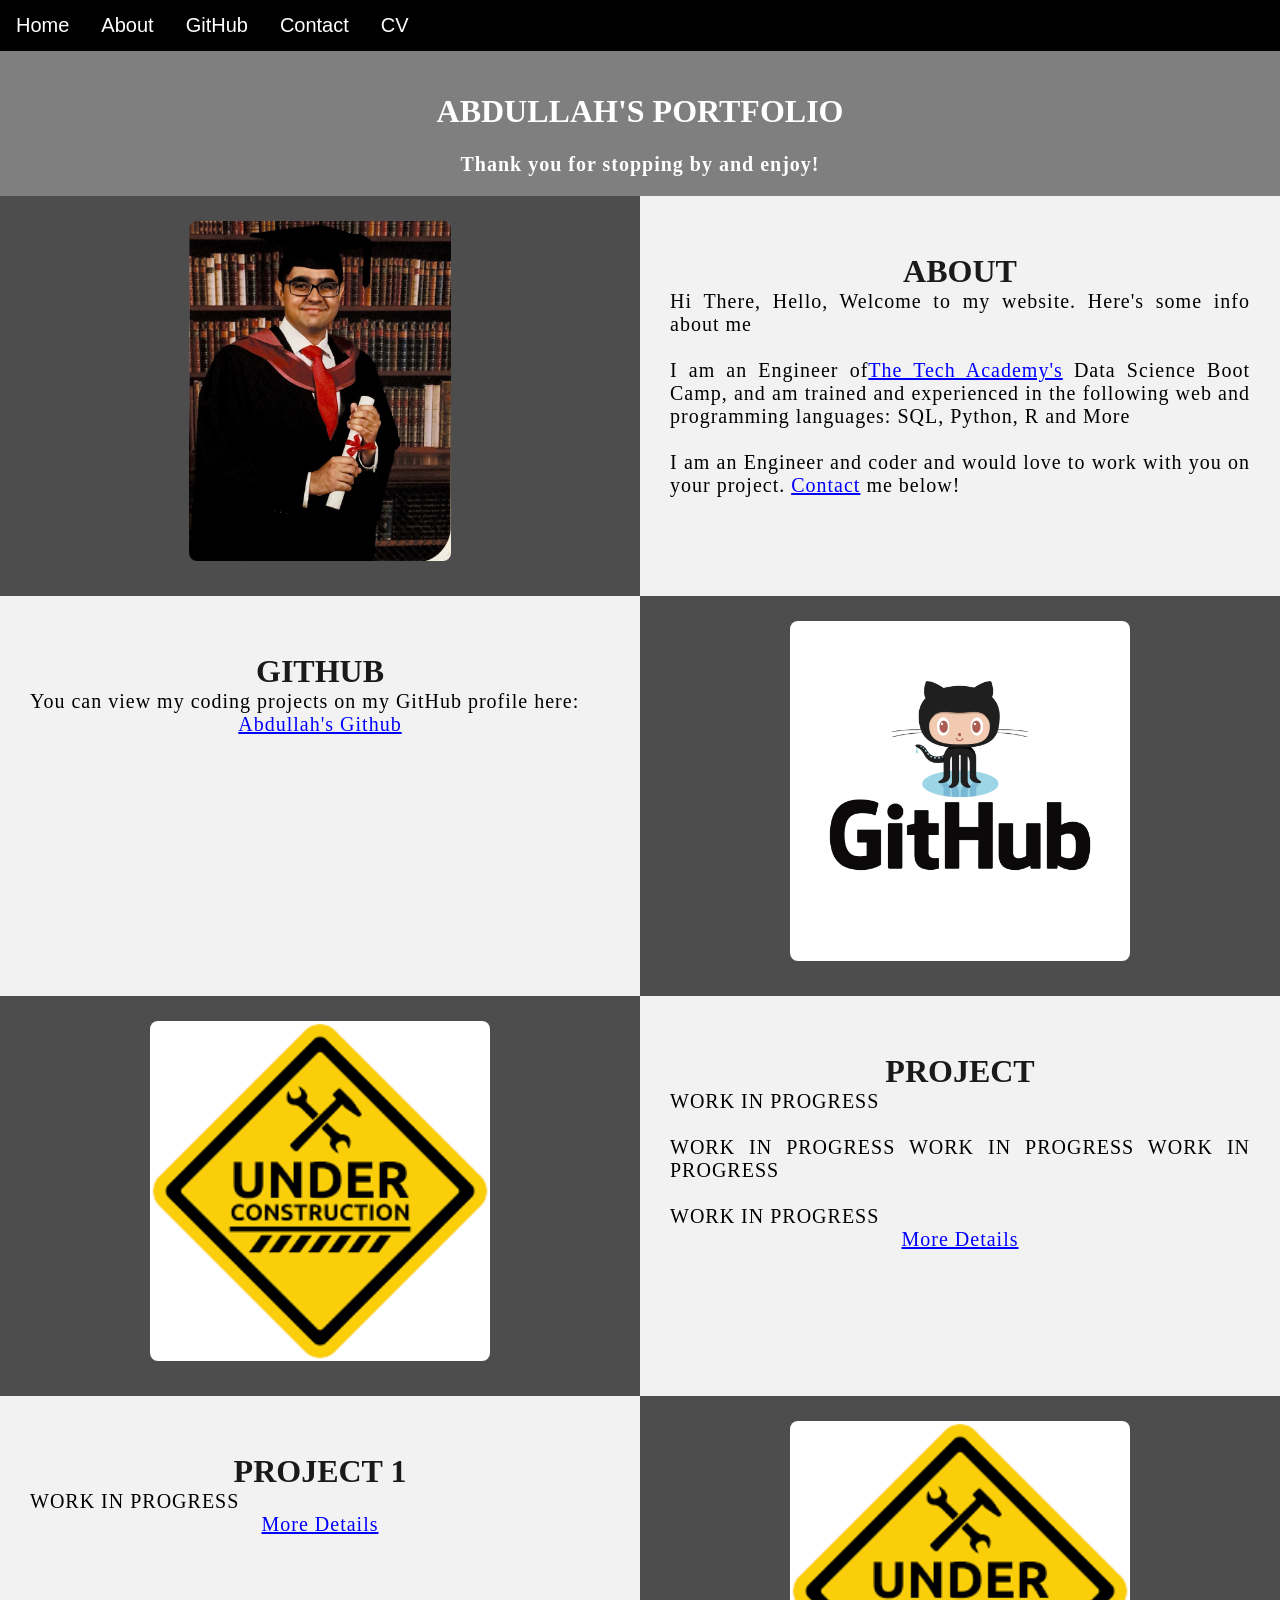
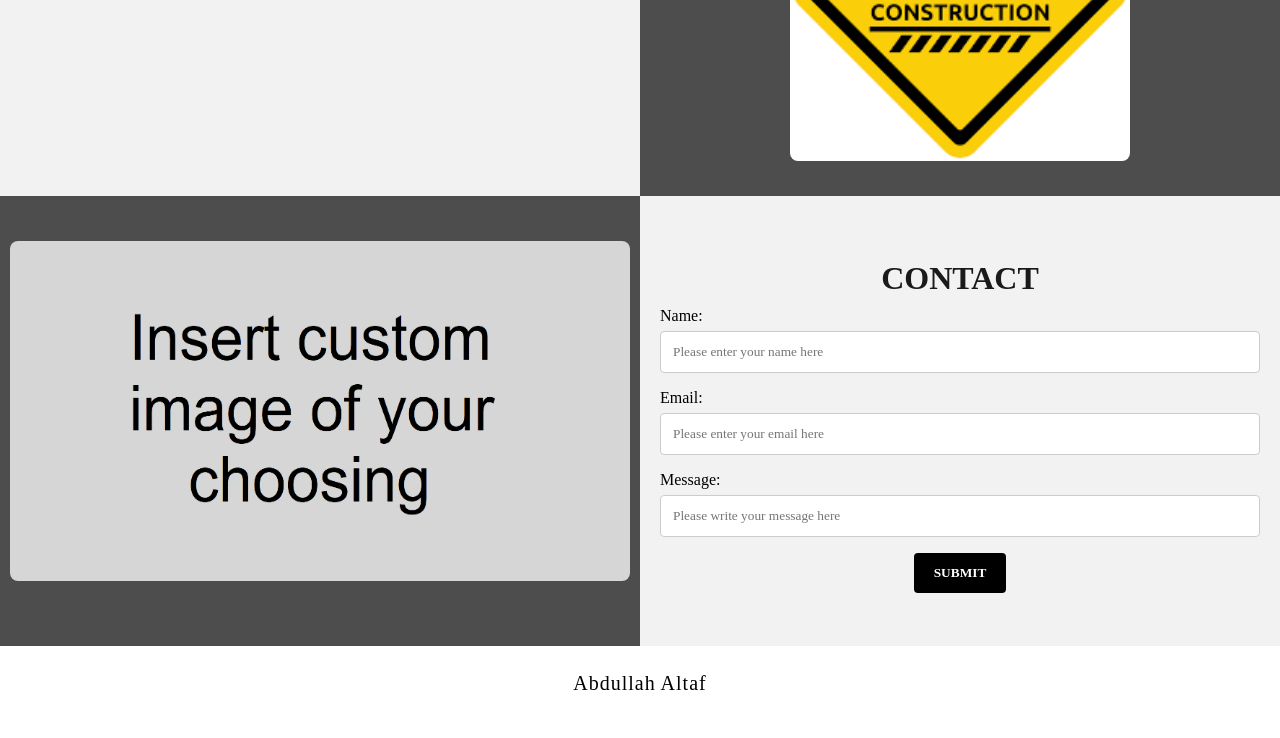
==== commit 199ea267: "New Website Old Template Deleted, New Website Design chosen. More simple and elegant. Old files save" ====
--- a/index.html
+++ b/index.html
@@ -1,233 +1,161 @@
-<!DOCTYPE HTML>
-<!--
-	Massively by HTML5 UP
-	html5up.net | @ajlkn
-	Free for personal and commercial use under the CCA 3.0 license (html5up.net/license)
--->
+<!DOCTYPE html>
 <html>
-	<head>
-		<title>Massively by HTML5 UP</title>
-		<meta charset="utf-8" />
-		<meta name="viewport" content="width=device-width, initial-scale=1, user-scalable=no" />
-		<link rel="stylesheet" href="assets/css/main.css" />
-		<noscript><link rel="stylesheet" href="assets/css/noscript.css" /></noscript>
-		<link rel="apple-touch-icon" sizes="180x180" href="images/apple-touch-icon.png">
-		<link rel="icon" type="image/png" sizes="32x32" href="images/favicon-32x32.png">
-		<link rel="icon" type="image/png" sizes="16x16" href="/images/favicon-16x16.png">
-		<link rel="manifest" href="/images/site.webmanifest">
-	</head>
-	<body class="is-preload">
+    <!--Head-->
+    <head>
+        <meta charset="UTF-8">
+        <meta name="viewport" content="width=device-width" />
+        <title>Abdullah Altaf</title>
+        <link rel="stylesheet" type="text/css" href="stylesheet/portfolio.css">
+    </head>
 
-		<!-- Wrapper -->
-			<div id="wrapper" class="fade-in">
+    <!--Body-->
+    <body class="Background">
+        
+        <!--Navbar-->
+        <div class="Navbar">
+            <a href="#Home">Home</a>
+            <a href="#About">About</a>
+            <a href="#GitHub">GitHub</a>
+            <a href="#Contact">Contact</a>
+            <a href="CV.html">CV</a>
 
-				<!-- Intro -->
-					<div id="intro">
-						<h1>This is<br />
-						Massively</h1>
-						<p>A free, fully responsive HTML5 + CSS3 site template designed by <a href="https://twitter.com/ajlkn">@ajlkn</a> for <a href="https://html5up.net">HTML5 UP</a><br />
-						and released for free under the <a href="https://html5up.net/license">Creative Commons license</a>.</p>
-						<ul class="actions">
-							<li><a href="#header" class="button icon solid solo fa-arrow-down scrolly">Continue</a></li>
-						</ul>
-					</div>
+        </div>
 
-				<!-- Header -->
-					<header id="header">
-						<a href="index.html" class="logo">Massively</a>
-					</header>
+        <!--Breaks inserted to add space between navbar and the first heading-->
+        <br>
+        <br>
 
-				<!-- Nav -->
-					<nav id="nav">
-						<ul class="links">
-							<li class="active"><a href="index.html">This is Massively</a></li>
-							<li><a href="generic.html">Generic Page</a></li>
-							<li><a href="elements.html">Elements Reference</a></li>
-						</ul>
-						<ul class="icons">
-							<li><a href="#" class="icon brands fa-twitter"><span class="label">Twitter</span></a></li>
-							<li><a href="#" class="icon brands fa-facebook-f"><span class="label">Facebook</span></a></li>
-							<li><a href="#" class="icon brands fa-instagram"><span class="label">Instagram</span></a></li>
-							<li><a href="#" class="icon brands fa-github"><span class="label">GitHub</span></a></li>
-						</ul>
-					</nav>
+        <!--Background video-->
+        <div id="Home">
+            <video autoplay muted loop id="Typing_Video">
+                <source src="images/video/Typing.mp4" type="video/mp4">
+                <!--Display message if video fails to run-->
+                Your browser does not support HTML5 video.
+            </video>
+        </div>
 
-				<!-- Main -->
-					<div id="main">
+        <!--Video text-->
+        <div class="Video_Text">
+            <h1 class="white-text">Abdullah's Portfolio</h1>
+            <strong>
+                <p class="center">
 
-						<!-- Featured Post -->
-							<article class="post featured">
-								<header class="major">
-									<span class="date">April 25, 2017</span>
-									<h2><a href="#">And this is a<br />
-									massive headline</a></h2>
-									<p>Aenean ornare velit lacus varius enim ullamcorper proin aliquam<br />
-									facilisis ante sed etiam magna interdum congue. Lorem ipsum dolor<br />
-									amet nullam sed etiam veroeros.</p>
-								</header>
-								<a href="#" class="image main"><img src="images/pic01.jpg" alt="" /></a>
-								<ul class="actions special">
-									<li><a href="#" class="button large">Full Story</a></li>
-								</ul>
-							</article>
+                    <br> Thank you for stopping by and enjoy! 
+                </p>
+            </strong>
+        </div>
 
-						<!-- Posts -->
-							<section class="posts">
-								<article>
-									<header>
-										<span class="date">April 24, 2017</span>
-										<h2><a href="#">Sed magna<br />
-										ipsum faucibus</a></h2>
-									</header>
-									<a href="#" class="image fit"><img src="images/pic02.jpg" alt="" /></a>
-									<p>Donec eget ex magna. Interdum et malesuada fames ac ante ipsum primis in faucibus. Pellentesque venenatis dolor imperdiet dolor mattis sagittis magna etiam.</p>
-									<ul class="actions special">
-										<li><a href="#" class="button">Full Story</a></li>
-									</ul>
-								</article>
-								<article>
-									<header>
-										<span class="date">April 22, 2017</span>
-										<h2><a href="#">Primis eget<br />
-										imperdiet lorem</a></h2>
-									</header>
-									<a href="#" class="image fit"><img src="images/pic03.jpg" alt="" /></a>
-									<p>Donec eget ex magna. Interdum et malesuada fames ac ante ipsum primis in faucibus. Pellentesque venenatis dolor imperdiet dolor mattis sagittis magna etiam.</p>
-									<ul class="actions special">
-										<li><a href="#" class="button">Full Story</a></li>
-									</ul>
-								</article>
-								<article>
-									<header>
-										<span class="date">April 18, 2017</span>
-										<h2><a href="#">Ante mattis<br />
-										interdum dolor</a></h2>
-									</header>
-									<a href="#" class="image fit"><img src="images/pic04.jpg" alt="" /></a>
-									<p>Donec eget ex magna. Interdum et malesuada fames ac ante ipsum primis in faucibus. Pellentesque venenatis dolor imperdiet dolor mattis sagittis magna etiam.</p>
-									<ul class="actions special">
-										<li><a href="#" class="button">Full Story</a></li>
-									</ul>
-								</article>
-								<article>
-									<header>
-										<span class="date">April 14, 2017</span>
-										<h2><a href="#">Tempus sed<br />
-										nulla imperdiet</a></h2>
-									</header>
-									<a href="#" class="image fit"><img src="images/pic05.jpg" alt="" /></a>
-									<p>Donec eget ex magna. Interdum et malesuada fames ac ante ipsum primis in faucibus. Pellentesque venenatis dolor imperdiet dolor mattis sagittis magna etiam.</p>
-									<ul class="actions special">
-										<li><a href="#" class="button">Full Story</a></li>
-									</ul>
-								</article>
-								<article>
-									<header>
-										<span class="date">April 11, 2017</span>
-										<h2><a href="#">Odio magna<br />
-										sed consectetur</a></h2>
-									</header>
-									<a href="#" class="image fit"><img src="images/pic06.jpg" alt="" /></a>
-									<p>Donec eget ex magna. Interdum et malesuada fames ac ante ipsum primis in faucibus. Pellentesque venenatis dolor imperdiet dolor mattis sagittis magna etiam.</p>
-									<ul class="actions special">
-										<li><a href="#" class="button">Full Story</a></li>
-									</ul>
-								</article>
-								<article>
-									<header>
-										<span class="date">April 7, 2017</span>
-										<h2><a href="#">Augue lorem<br />
-										primis vestibulum</a></h2>
-									</header>
-									<a href="#" class="image fit"><img src="images/pic07.jpg" alt="" /></a>
-									<p>Donec eget ex magna. Interdum et malesuada fames ac ante ipsum primis in faucibus. Pellentesque venenatis dolor imperdiet dolor mattis sagittis magna etiam.</p>
-									<ul class="actions special">
-										<li><a href="#" class="button">Full Story</a></li>
-									</ul>
-								</article>
-							</section>
+        <!--About section-->
+        <div class="Row" id="About">
+            <!--Left column-->
+            <div class="Column_2">
+                <img src="images/Abdullah-2022.jpg" alt="Replace with your own image and description">
+            </div>
+            <!--Right column-->
+            <div class="Column_1">
+                <h1>About</h1>
+                <p>
+                    Hi There, Hello, Welcome to my website. Here's some info about me 
+                    <br>
+                    <br>I am an Engineer of<a href="https://www.learncodinganywhere.com" target="_blank">The Tech Academy's</a> Data Science Boot Camp, and am trained and experienced in the following web and programming languages:  SQL, Python, R and More 
+                    <br>
+                    <br>I am an Engineer and coder and would love to work with you on your project. <a href="#Contact">Contact</a> me below!
+                </p>
+            </div>
+        </div>
 
-						<!-- Footer -->
-							<footer>
-								<div class="pagination">
-									<!--<a href="#" class="previous">Prev</a>-->
-									<a href="#" class="page active">1</a>
-									<a href="#" class="page">2</a>
-									<a href="#" class="page">3</a>
-									<span class="extra">&hellip;</span>
-									<a href="#" class="page">8</a>
-									<a href="#" class="page">9</a>
-									<a href="#" class="page">10</a>
-									<a href="#" class="next">Next</a>
-								</div>
-							</footer>
+        <!--GitHub section-->
+        <div class="Row" id="GitHub">
+            <!--Left column-->
+            <div class="Column_1">
+                <h1>GitHub</h1>
+                <p>
+                    You can view my coding projects on my GitHub profile here:
+                    <br>
+                    <p class="center"><a href="" target="_blank">Abdullah's Github</a></p>
+                </p>
+            </div>
+            <!--Right column-->
+            <div class="Column_2">
+                <a href="" target="_blank"><img src="images/GitHub.png" alt="GitHub Logo"></a>
+            </div>
+        </div>
 
-					</div>
+        <!-- Further Projects Section-->
 
-				<!-- Footer -->
-					<footer id="footer">
-						<section>
-							<form method="post" action="#">
-								<div class="fields">
-									<div class="field">
-										<label for="name">Name</label>
-										<input type="text" name="name" id="name" />
-									</div>
-									<div class="field">
-										<label for="email">Email</label>
-										<input type="text" name="email" id="email" />
-									</div>
-									<div class="field">
-										<label for="message">Message</label>
-										<textarea name="message" id="message" rows="3"></textarea>
-									</div>
-								</div>
-								<ul class="actions">
-									<li><input type="submit" value="Send Message" /></li>
-								</ul>
-							</form>
-						</section>
-						<section class="split contact">
-							<section class="alt">
-								<h3>Address</h3>
-								<p>1234 Somewhere Road #87257<br />
-								Nashville, TN 00000-0000</p>
-							</section>
-							<section>
-								<h3>Phone</h3>
-								<p><a href="#">(000) 000-0000</a></p>
-							</section>
-							<section>
-								<h3>Email</h3>
-								<p><a href="#">info@untitled.tld</a></p>
-							</section>
-							<section>
-								<h3>Social</h3>
-								<ul class="icons alt">
-									<li><a href="#" class="icon brands alt fa-twitter"><span class="label">Twitter</span></a></li>
-									<li><a href="#" class="icon brands alt fa-facebook-f"><span class="label">Facebook</span></a></li>
-									<li><a href="#" class="icon brands alt fa-instagram"><span class="label">Instagram</span></a></li>
-									<li><a href="#" class="icon brands alt fa-github"><span class="label">GitHub</span></a></li>
-								</ul>
-							</section>
-						</section>
-					</footer>
 
-				<!-- Copyright -->
-					<div id="copyright">
-						<ul><li>&copy; Untitled</li><li>Design: <a href="https://html5up.net">HTML5 UP</a></li></ul>
-					</div>
+                <!--Projects section 1-->
+                <div class="Row">
+                    <!--Left column-->
+                    <div class="Column_2">
+                        <img src="images/Working.png" alt="Working">
+                    </div>
+                    <!--Right column-->
+                    <div class="Column_1">
+                        <h1>Project</h1>
+                        <p>
+                            WORK IN PROGRESS  
+                            <br>
+                            <br>WORK IN PROGRESS WORK IN PROGRESS WORK IN PROGRESS 
+                            <br>
+                            <br>WORK IN PROGRESS
+                            <br>
+                            <p class="center"><a href="project_1.html" target="_blank">More Details</a></p>
+                        </p>
+                    </div>
+                </div>
+        
+                <!--GitHub section-->
+                <div class="Row">
+                    <!--Left column-->
+                    <div class="Column_1">
+                        <h1>Project 1</h1>
+                        <p>
+                            WORK IN PROGRESS
+                            <br>
+                            <p class="center"><a href="" target="_blank">More Details</a></p>
+                        </p>
+                    </div>
+                    <!--Right column-->
+                    <div class="Column_2">
+                        <a href="https://github.com/the-tech-academy" target="_blank"><img src="images/Working.png" alt="Work Pending"></a>
+                    </div>
+                </div>
 
-			</div>
 
-		<!-- Scripts -->
-			<script src="assets/js/jquery.min.js"></script>
-			<script src="assets/js/jquery.scrollex.min.js"></script>
-			<script src="assets/js/jquery.scrolly.min.js"></script>
-			<script src="assets/js/browser.min.js"></script>
-			<script src="assets/js/breakpoints.min.js"></script>
-			<script src="assets/js/util.js"></script>
-			<script src="assets/js/main.js"></script>
 
-	</body>
+
+        <!-- Further Projects Section-->
+        
+
+        <!--Contact section-->
+        <div class="Row" id="Contact">
+            <!--Contact image, left column-->
+            <div class="Column_2 Column_tall">
+                <img src="images/html_custom.png" alt="Contact_Image">
+            </div>
+            <!--Contact form, right column-->
+            <div class="Column_1 Column_tall">
+                <h1>Contact</h1>
+                <!--This specifies where and how to send the form data; we are leaving it blank-->
+                <form action="https://formspree.io/f/xnqkdbyn" method="POST"> <!-- Here we are utilizing a 3rd party service to submit the contact form data, insert your formspree endpoint in the action attribute -->
+                    <label>Name:</label>
+                        <input type="text" placeholder="Please enter your name here">
+                    <label>Email:</label>
+                        <input type="text" id="Email" name="Email" placeholder="Please enter your email here">
+                    <label>Message:</label>
+                        <input type="text" id="Message" name="Message" placeholder="Please write your message here">
+                        <input type="submit" value="SUBMIT">
+                </form>
+            </div>
+        </div>
+
+        <!--Footer section-->
+        <footer>
+            <p>
+                <p class="center">Abdullah Altaf</p>
+                <br>
+            </p>
+        </footer>
+    </body>
 </html>
--- a/stylesheet/portfolio.css
+++ b/stylesheet/portfolio.css
@@ -0,0 +1,386 @@
+/***** GENERAL STYLING *****/
+/* Body */
+body {
+    margin: 0%  /* This ensures our site displays all the way to the edge of the browser screen */
+}
+
+/* Heading 1 elements */
+h1 {
+    text-transform: uppercase; /* Capitalizing all h1 headings */
+    font-family: "Trebuchet MS", Optima; /* Sets the font family of all h1 headings */
+    text-align: center; /* Centering all h1 elements */
+    margin-top: 3%; /* Adds a small margin above h1 elements */
+    color: #1a1a1a; 
+}
+
+/* Heading 1 element hover effect 
+h1:hover {
+    filter: grayscale(5%); /* Adds a slightly gray filter to the h1 headings when hovered over 
+    transform: scale(1.1); /* When the h1 elements are hovered over they increase in size by 1.1 
+    transition: transform 1s; /* This causes the transformation to last 1 second 
+}
+*/
+/* Styling for portfolio title text */
+.white-text {
+    color: #fff; /* This is used to change the color of the portfolio title text */
+}
+
+/* Paragraph elements */
+p {
+    font-family: Perpetua, Rockwell Extra Bold;
+    text-align: justify; /* Justify text within paragraph elements */
+    letter-spacing: 1px; /* This expands the text slightly */
+    font-size: 20px;
+    padding-left: 20px; /* Adds padding to the left of the paragraph element */
+    padding-right: 20px; /* Adds padding to the right of the paragraph element */
+}
+
+/* Paragraph element hover effect 
+p:hover {
+    transition: transform 1s; /* This makes the transform effect last 1 second 
+	transform: scale(1.01); /* This makes the paragraphs increase slightly in size when hovered over 
+}
+*/
+/* Center class - this applies to all elements with the class "center" */
+.center {
+    text-align: center; /* This center aligns the text */
+}
+
+/* Center class hover effect - This only affects the quote, github link, and footer */
+.center-h:hover {
+    transition: transform 2s; /* This makes the transform effect last 2 seconds */
+    transform: scale(1.1); /* This makes the elements with class "center" increase in size by 1.1 when hovered over */
+}
+
+
+/* Anchor elements */
+a {
+    color: blue; /* This ensures all links are blue */
+}
+
+/* Quotation elements */
+q {
+    font-style: italic; /* This makes the quote italicized */
+}
+
+/* Image elements */
+img {
+    filter: grayscale(0%); /* This rids our pictures of 75% of their color */
+    border-radius: 8px; /* Gives all images slightly rounded corners */
+    max-width: 100%; /* Ensures all images stay within the width of their container */
+    height: 340px; /* Sets the height of all images */
+    display: block; /* By specifying block display we can ensure our images are able to be centered */
+    margin-left: auto; /* In combination with "margin-right: auto" this centers all images */
+    margin-right: auto;
+}
+
+/* Image element hover effects 
+img:hover {
+	filter: grayscale(5%);  /* Brings back most of the image's color when hovered over 
+    transition: transform 1s; /* Transition lasts 1 second 
+	transform: scale(1.1); /* Image is increased slightly when hovered over 
+}
+*/
+
+/* The @media rule is used in media queries to apply different styles for different media/types of devices */
+/* On screens 576px and smaller the images will be 100px tall and centered vertically in the column */
+@media screen and (max-width: 576px) {
+    img {
+        height: 100px;
+        margin-top: 150px;
+    }
+}
+
+/* Styling for footer element */
+footer {
+    padding: 2%; /* This gives the footer padding that is equal to 2% of the width of the element's area */
+    background-color: white;
+}
+/***** END OF GENERAL STYLING *****/
+
+/***** NAVBAR STYLING *****/
+.Navbar {
+    overflow: hidden; /* This ensures that any content that overflows beyond the boundary of our nav bar is not displayed */
+    background-color: black; /* This colors the navbar black */
+    position: fixed; /* This keeps the navbar at the top of the screen as we scroll */
+    top: 0; /* This ensures no space is displayed above the navbar */
+    width: 100%; /* This makes the navbar span the entire width of the page */
+    z-index: 1; /* This ensures other elements don't display over the navbar 
+    -webkit-animation: moveNav 5s; /* This applies the moveNav animation below for Safari 4.0 - 8.0 
+    animation: moveNav 5s; /* This applies the moveNav animation for all other browsers */
+}
+
+/* moveNav animation effect for moving the nav bar in from the left of the screen */
+@keyframes moveNav {
+    from {left: -100vw;} /* The navbar is starting off screen to the left */
+    to {left: 0vw;} /* This moves the navbar into place on the screen */
+}
+
+/* Navbar links */
+.Navbar a {
+    float: left; /* This specifies that the text floats on the left on the navbar */
+    display: block; /* This ensures that other text will be displayed on the same line or row, instead of a new line */
+    color: white; /* This is the font color for text on our navbar */
+    padding: 14px 16px; /* This adds padding around our text */
+    text-decoration: none; /* This gets rid of the underlines under the text on our navbar */
+    font-family: Avant Garde, Helvetica; /* This specifies the font family for text on our navbar */
+    font-size: 20px; /* This specifies the font size for text on our navbar */
+    text-align: center; /* This centers the text within its container */
+    position: relative; /* This sets the text relative to its normal positioning, allowing us to use the animation below 
+    -webkit-animation: moveNavText 5.75s; /* Animation for Safari 4.0 - 8.0 
+    animation: moveNavText 5.75s; /* Applies the moveNavText animation for 5.75s */ 
+}
+
+/* moveNavText animation effect for moving the navbar text from above the view to the navbar */
+@keyframes moveNavText {
+    from {top: -100vw;} /* This sets the navbar text 100% above the viewport */
+    to {top: 0vw;} /* This lowers the navbar text onto the navbar */
+}
+
+/* Screens 576px and smaller will display navbar links equally distributed */
+@media screen and (max-width: 576px) {
+    .Navbar a{
+        width: 25%; /* This makes each link take up 1/4 of the navbar */
+        font-size: 12px;
+    }
+}
+
+/* Navbar hover effects */
+.Navbar a:hover {
+    background-color: #f4f4f4; /* Defines the background color that will display when you hover over the link */
+    color: black; /* This defines the font color that will display when navbar a elements are hovered over */
+    font-weight: bold; /* This makes the text on the navbar bold when hovered over */
+}
+
+/* Navbar home button */
+.Navbar a.active { /* This targets the a element on the navbar with the "active" class */
+    background-color: darkgray;
+}
+/***** END OF NAVBAR STYLING *****/
+
+/***** VIDEO STYLING *****/
+/* Formatting for background video */
+#Typing_Video {
+    position: fixed; /* This fixes the video to the page */
+    right: 0; /* This ensures there is no space between the edge of the video and the edge of the page */
+    bottom: 0; /* This ensures no space between the bottom of the video and the bottom of the page */
+    min-width: 100%; /* This ensures the video is displayed across the full width of the page */
+    z-index: -1; /* This places the video behind the other elements on the page */
+}
+
+/* Screens that are 576px and smaller will not display the background video */
+@media screen and (max-width: 576px) {
+    #Typing_Video {
+        display: none;
+    }
+}
+
+/* Texts over the video */
+.Video_Text {
+    background: rgba(0, 0, 0, 0.5); /* This provides a semi-transparent background for the text to sit over */
+    color: white; /* Makes the font color white */
+    width: 100%; /* Ensures the video-text container fills the width of the video */
+    padding: 20px; /* This adds padding around the video-text container so that the background goes slightly beyond the text */
+    position: relative; /* This sets the text relative to its normal positioning, allowing us to use the animation below 
+    -webkit-animation: moveVideoText 5.75s;
+    animation: moveVideoText 5.75s; */
+}
+
+/* This animation effect causes the overlay video text to move up from the bottom of the page upon page load */
+@keyframes moveVideoText {
+    from {top: -100vw;} /* This sets the position of the video text to above the viewport */
+    to {top: 0vw;} /* This moves the video text to the normal positioning on the viewport */
+}
+/***** END OF VIDEO STYLING *****/
+
+/***** TABLE STYLING -  this section covers the styling of the columns and rows within the table *****/
+* { /* The asterisk is a universal selector that applies this effect to all elements on the page */
+    box-sizing: border-box; /* This creates a box with a border within which we will place most of our text */
+} 
+
+.Column_1 {
+    float: left;
+    width: 50%; /* This ensures the column takes up half of the page width */
+    padding: 10px;
+    padding-top: 3%; /* This ensures there is space between the top of the column and our headings */
+    height: 400px; /* This sets the height of the column to 400px -  this may need to be adjusted depending on the text you enter */
+    background-color: #f2f2f2; /* Sets the background color of the columns with class Column_1 */
+}
+
+.Column_3 {
+    float: right;
+    width: 100%; /* This ensures the column takes up half of the page width */
+    padding: 0px;
+    padding-top: 3%; /* This ensures there is space between the top of the column and our headings */
+    height: 400px; /* This sets the height of the column to 400px -  this may need to be adjusted depending on the text you enter */
+    background-color: #f2f2f2; /* Sets the background color of the columns with class Column_1 */
+}
+
+/* Screens 576px and smaller will display a scroll bar if the text overflows the column height */
+@media screen and (max-width: 576px) {
+    .Column_1 {
+        overflow: auto;
+    }
+}
+
+.Column_2 {
+    float: left;
+    width: 50%;
+    padding: 10px;
+    padding-top: 1.9%;
+    height: 400px;
+    background-color: #4d4d4d;
+}
+
+/* This class is applied to the columns in the final row, overriding the height and padding to provide more room for the contact form  while keeping the rest of the formatting from Column_1 or Column_2 */
+.Column_tall {
+    padding-top: 3.5%;
+    height: 450px;
+}
+
+/* This inserts something after the content of selected elements (in this case the elements with class "Row") */
+.Row:after {
+	content: ""; /* By leaving this blank, we are allowing the footer (covered lower down) to be displayed - removing it makes the footer overwrite a column */
+	display: table; /* The display property specifies the type of display behavior; the table value tells the browser to treat the element as a table */
+	clear: both; /* This clears any other elements from floating on the left or the right of an element */
+}
+/***** END OF TABLE STYLING *****/
+
+/***** CONTACT FORM STYLING *****/
+/* input[type=text] targets all text input sections of the contact form */
+input[type=text] {
+    width: 100%; /* Each input box covers the full width of the container */
+    padding: 12px; /* Adds padding within the text box */
+    border: 1px solid #ccc; /* Setting a solid border and its color */
+    border-radius: 4px; /* Slightly rounds the corners of the text box border */
+    box-sizing: border-box; /* This creates a box with a border around the contact form input boxes */
+    margin-top: 6px; /* Adds a margin to the top of the text box */
+    margin-bottom: 16px; /* Adds a margin to the bottom of the text box */
+    resize: vertical; /* This allows the user to resize the text boxes vertically */
+    font-family: Perpetua, Rockwell Extra Bold;
+}
+
+/* Hover effects for input boxes */
+input[type=text]:hover {
+    box-shadow: 0 0 5px #00004d inset; /* This creates a blue shadow in the text box when hovered over by the user */
+}
+
+/* Submit button */
+input[type=submit] {
+    background-color: black; /* Sets the background color of the submit button to black */
+    color: white; /* Sets the font color of the Submit button to white */
+    font-weight: bold; /* Makes the font of the submit button bold */
+    padding: 12px 20px; /* Adds padding to the submit button */
+    border: none; /* Removes the border from the submit button */
+    border-radius: 4px; /* Gives the submit button the same rounded corners as the text boxes */
+    cursor: pointer; /* Changes the cursor to pointer when over the submit button */
+    display: block; /* Allows the submit button to be centered */
+    margin-left: auto; /* In combination with "margin-right: auto" this will center the submit button */
+    margin-right: auto;
+    font-family: Perpetua, Rockwell Extra Bold;
+}
+
+
+
+/* Form element */
+form {
+    border-radius: 5px; /* Rounds the corners of the contact form */
+    background-color: #f2f2f2; 
+    padding: 10px; /* Adds padding to the contact form */
+    font-family: "Trebuchet MS", Optima;
+}
+/***** END OF CONTACT FORM STYLING *****/
+
+
+/* for CV ONLY */
+
+
+
+/* Reset default margins and paddings */
+* {
+margin: 0;
+padding: 0;
+}
+
+/* Header styles */
+.header {
+color: #0070C0;
+font-family: Arial, sans-serif;
+font-style: normal;
+font-weight: bold;
+text-decoration: none;
+font-size: 14pt;
+padding-top: 3pt;
+padding-left: 112pt;
+line-height: 16pt;
+text-align: center;
+}
+
+/* Contact styles */
+.contact {
+font-family: Arial, sans-serif;
+font-style: normal;
+font-weight: normal;
+font-size: 11pt;
+text-align: center;
+}
+
+.contact-link {
+color: black;
+text-decoration: none;
+}
+
+.location {
+color: black;
+font-size: 9pt;
+}
+
+/* Divider styles */
+.divider {
+text-indent: 0pt;
+line-height: 1pt;
+text-align: left;
+}
+
+/* Section heading styles */
+.section-heading {
+color: #0070C0;
+font-family: Arial, sans-serif;
+font-style: normal;
+font-weight: bold;
+text-decoration: none;
+font-size: 11pt;
+padding-top: 4pt;
+padding-bottom: 1pt;
+padding-left: 6pt;
+text-align: left;
+}
+
+/* Sub-heading styles */
+.sub-heading {
+font-family: Arial, sans-serif;
+font-style: normal;
+font-weight: bold;
+text-decoration: none;
+font-size: 11pt;
+}
+
+/* Education section styles */
+.education {
+padding-left: 5pt;
+}
+
+.education-list {
+list-style-type: none;
+padding-left: 24pt;
+text-indent: -18pt;
+line-height: 13pt;
+text-align: left;
+}
+
+.education-list li {
+display: list-item;
+margin-left: 0.5em;
+}
+
+/* More styles for other sections can be added here */
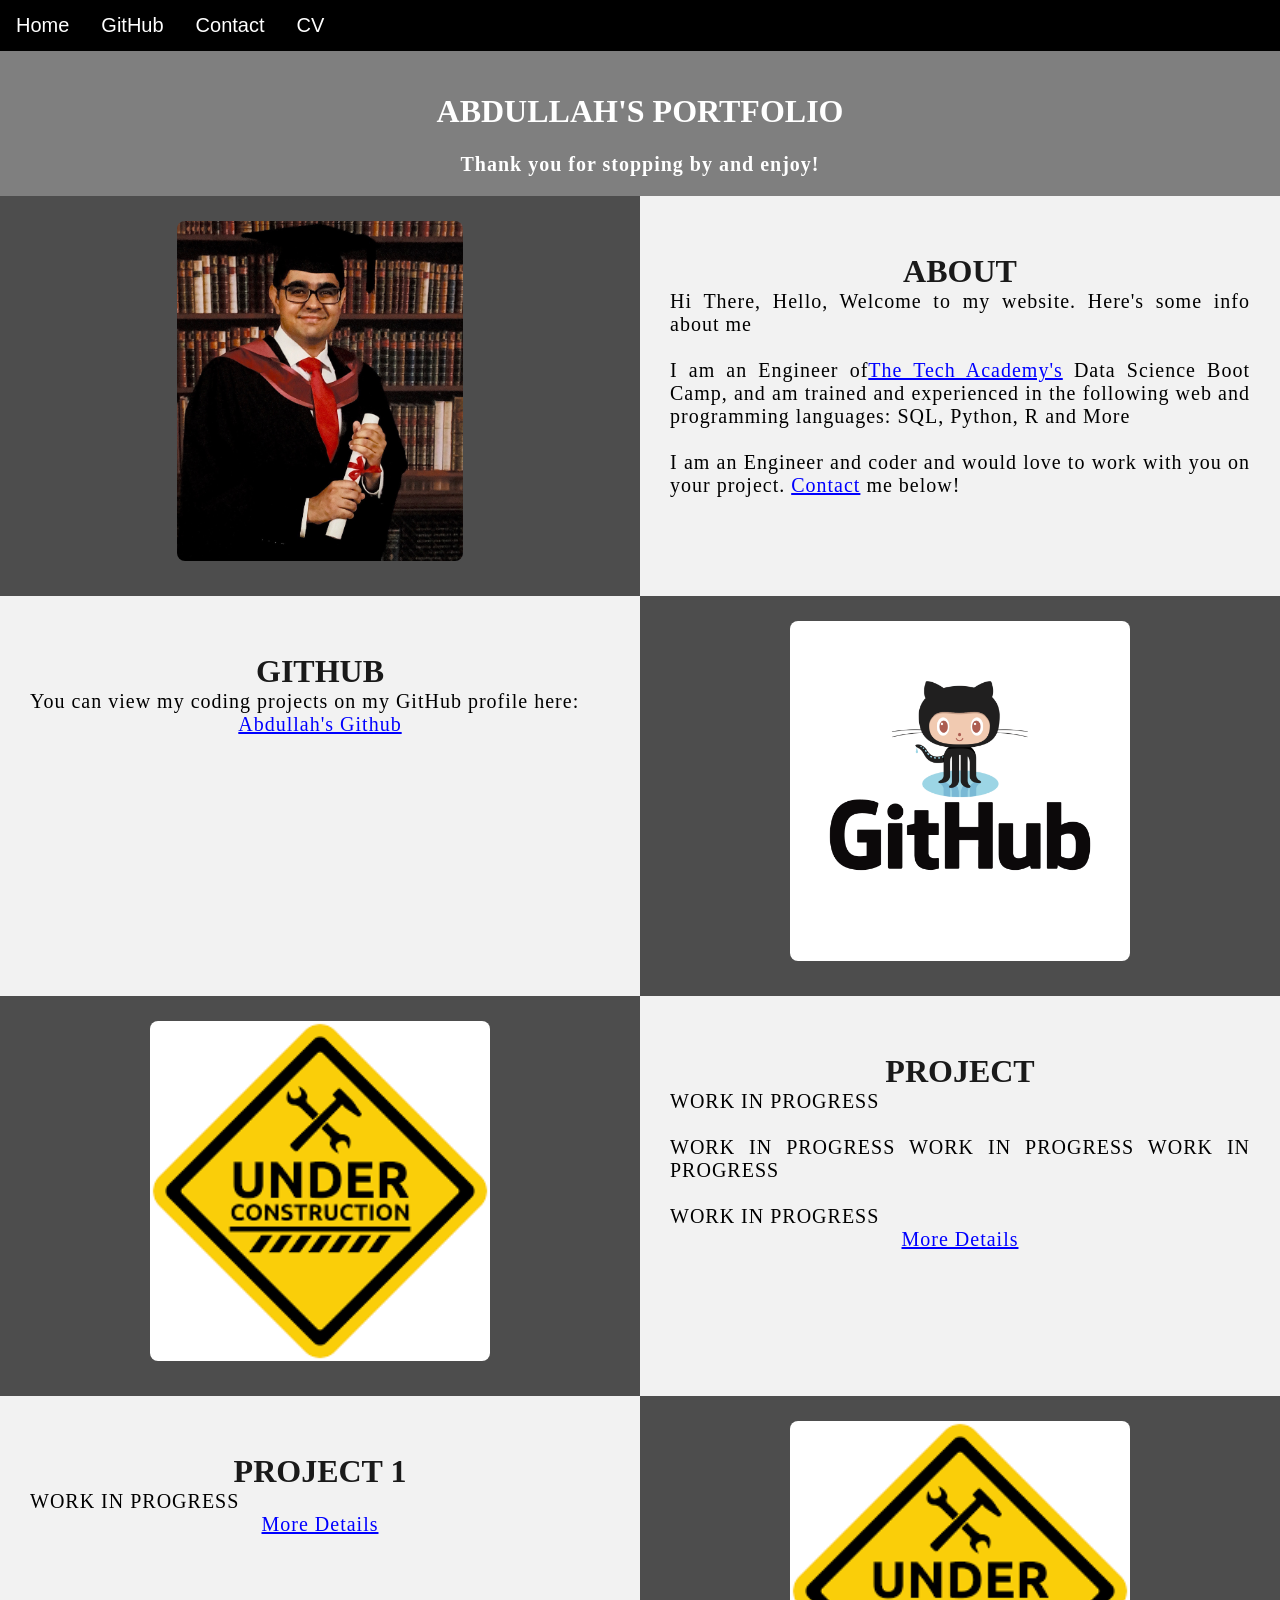
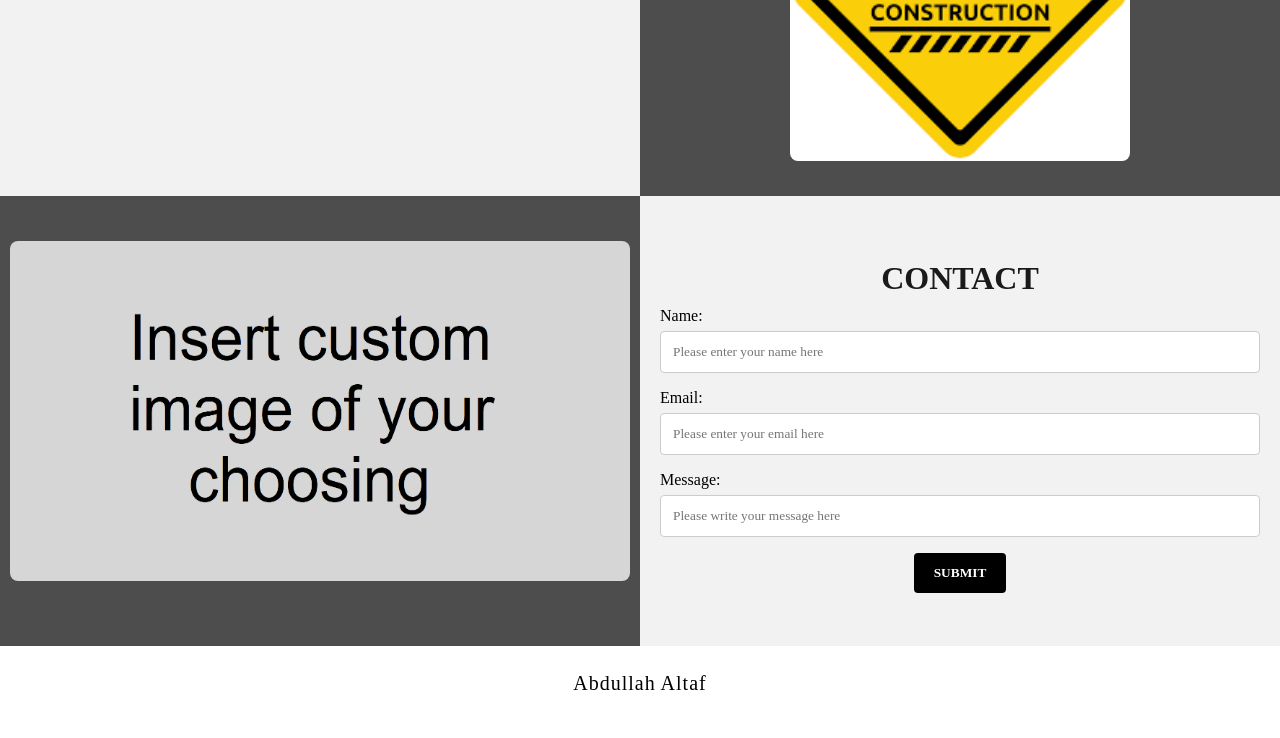
==== commit 9d356d1f: "Update index.html" ====
--- a/index.html
+++ b/index.html
@@ -14,7 +14,6 @@
         <!--Navbar-->
         <div class="Navbar">
             <a href="#Home">Home</a>
-            <a href="#About">About</a>
             <a href="#GitHub">GitHub</a>
             <a href="#Contact">Contact</a>
             <a href="CV.html">CV</a>
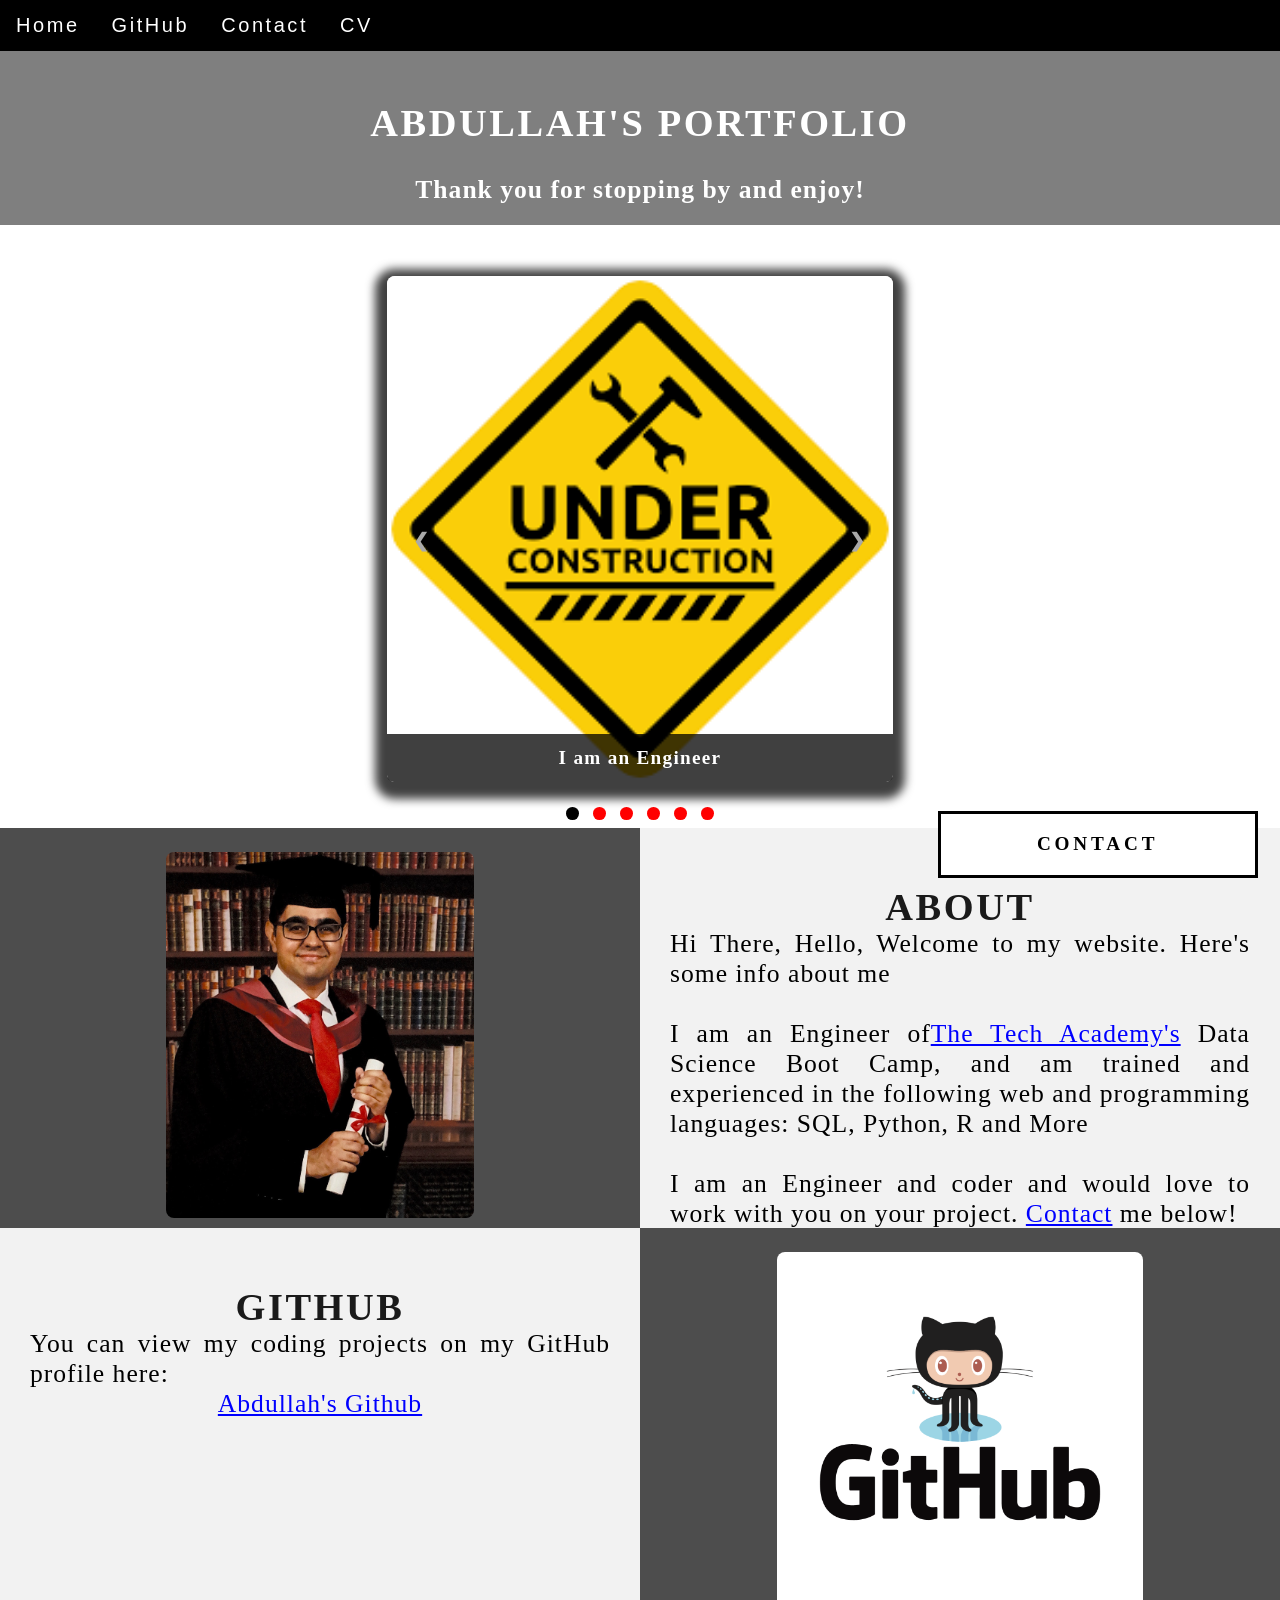
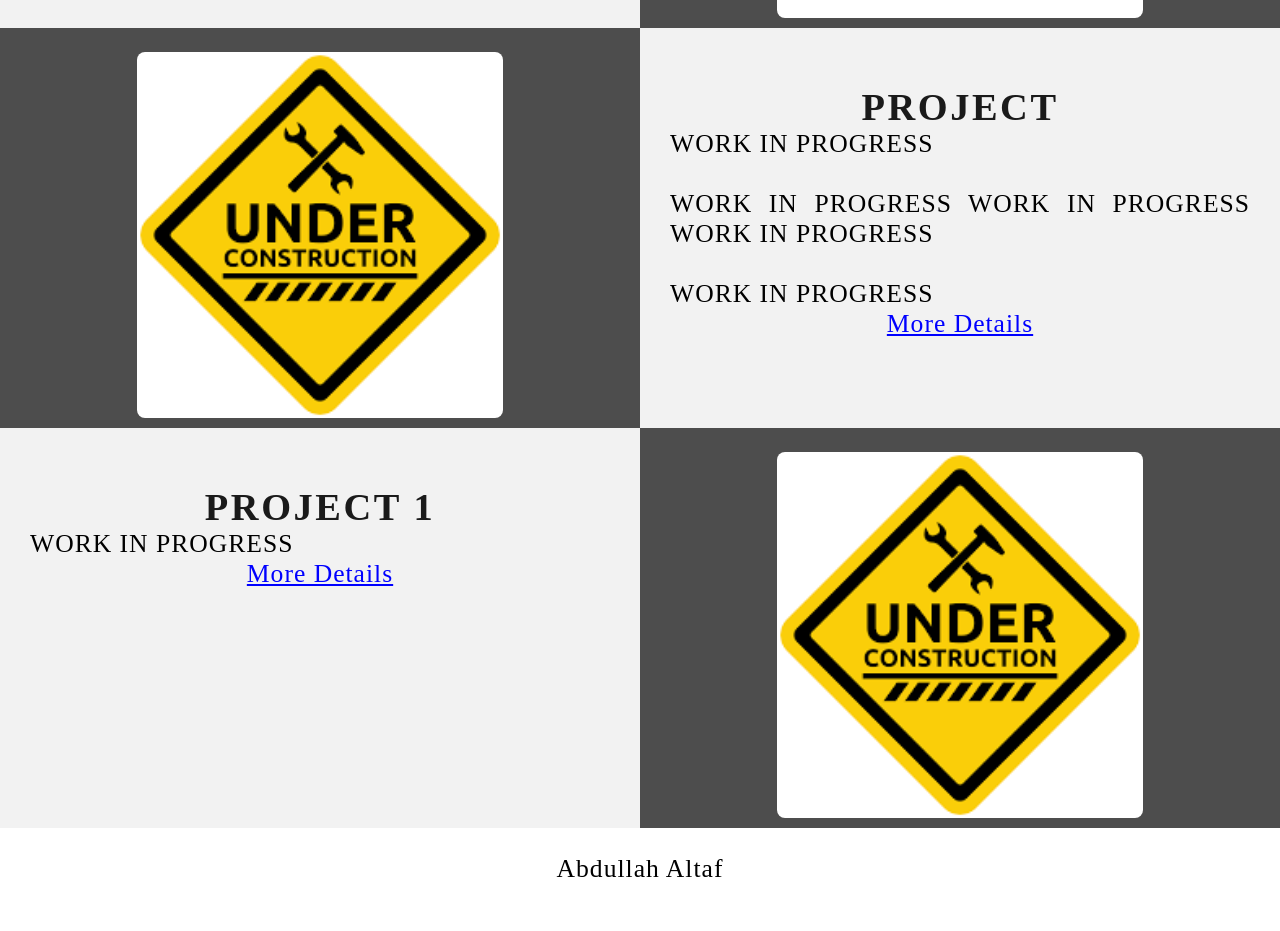
==== commit a64f0c1c: "added slide show and new collapsable form" ====
--- a/index.html
+++ b/index.html
@@ -43,6 +43,74 @@
                 </p>
             </strong>
         </div>
+
+        <!-- Slide Show Section  -->
+
+        <div id="Slideshow">
+            <div id="Slideshow_Background" >
+                <div id="Slideshow_Container">
+
+
+                    
+                    <!-- Slide 1/6  -->
+                    <div class="mySlides fade">
+                        <img class="Slideshow_Images" src="images/Working.png" alt="Test image 1">
+                        <div class="text"> I am an Engineer</div>
+                    </div>
+
+                    
+                    <!-- Slide 2/6  -->
+                    <div class="mySlides fade">
+                        <img class="Slideshow_Images" src="images/Working.png" alt="Test image 1">
+                        <div class="text"> I am an Engineer</div>
+                    </div>
+
+                    
+                    <!-- Slide 2/6  -->
+                    <div class="mySlides fade">
+                        <img class="Slideshow_Images" src="images/Working.png" alt="Test image 1">
+                        <div class="text"> I am an Engineer</div>
+                    </div>
+
+                    
+                    <!-- Slide 4/6  -->
+                    <div class="mySlides fade">
+                        <img class="Slideshow_Images" src="images/Working.png" alt="Test image 1">
+                        <div class="text"> I am an Engineer</div>
+                    </div>
+
+                    
+                    <!-- Slide 5/6  -->
+                    <div class="mySlides fade">
+                        <img class="Slideshow_Images" src="images/Working.png" alt="Test image 1">
+                        <div class="text"> I am an Engineer</div>
+                    </div>
+
+                    
+                    <!-- Slide 6/6  -->
+                    <div class="mySlides fade">
+                        <img class="Slideshow_Images" src="images/Working.png" alt="Test image 1">
+                        <div class="text"> I am an Engineer</div>
+                    </div>
+
+                    <!-- next and previous buttons -->
+                    <a class="Previous" onclick="plusSlides(-1)">&#10094;</a>
+                    <a class="Next" onclick="plusSlides(1)">&#10095;</a>
+                </div>
+                <br>
+                <!-- Slide SHow Dots -->
+                    <div style="text-align: center">
+                        <span class="dot" onclick="currentSlide(1)"></span>
+                        <span class="dot" onclick="currentSlide(2)"></span>
+                        <span class="dot" onclick="currentSlide(3)"></span> 
+                        <span class="dot" onclick="currentSlide(4)"></span> 
+                        <span class="dot" onclick="currentSlide(5)"></span> 
+                        <span class="dot" onclick="currentSlide(6)"></span> 
+                    </div>
+            </div>
+        </div>
+
+        <!-- Slide Show section  -->
 
         <!--About section-->
         <div class="Row" id="About">
@@ -128,26 +196,28 @@
         
 
         <!--Contact section-->
-        <div class="Row" id="Contact">
-            <!--Contact image, left column-->
-            <div class="Column_2 Column_tall">
-                <img src="images/html_custom.png" alt="Contact_Image">
-            </div>
-            <!--Contact form, right column-->
-            <div class="Column_1 Column_tall">
-                <h1>Contact</h1>
-                <!--This specifies where and how to send the form data; we are leaving it blank-->
-                <form action="https://formspree.io/f/xnqkdbyn" method="POST"> <!-- Here we are utilizing a 3rd party service to submit the contact form data, insert your formspree endpoint in the action attribute -->
-                    <label>Name:</label>
-                        <input type="text" placeholder="Please enter your name here">
-                    <label>Email:</label>
-                        <input type="text" id="Email" name="Email" placeholder="Please enter your email here">
-                    <label>Message:</label>
-                        <input type="text" id="Message" name="Message" placeholder="Please write your message here">
-                        <input type="submit" value="SUBMIT">
-                </form>
-            </div>
-        </div>
+
+        <!-- Contact form -->
+        <div id="Contact">
+            <button onclick="openForm()" class="Pop_Up_Button">CONTACT</button>
+            <div class="form-popup" id="myForm">
+                    <form action="" method="POST" class="form-container"> 
+                        <h1>Contact</h1>
+                        <label for="name"><b>Name</b></label>
+                        <input type="text" placeholder="Type your name here" name="name" required>
+                        <label for="phone"><b>Phone</b></label>
+                        <input type="text" placeholder="Type your phone number here" name="phone">
+                        <label for="email"><b>Email</b></label>		
+                        <input type="text" placeholder="Type your email address here" name="email" required>
+                        <label for="message"><b>Message</b></label>
+                        <input type="text" placeholder="Type your message here" name="message">
+            
+                        <button type="submit" class="btn">SUBMIT</button>
+                        <button type="button" class="btn cancel" onclick="closeForm()">CLOSE</button>
+                    </form>
+            </div>
+            </div>
+        
 
         <!--Footer section-->
         <footer>
@@ -156,5 +226,6 @@
                 <br>
             </p>
         </footer>
+        <script src="JS/portfolio.js"  ></script>
     </body>
 </html>
--- a/stylesheet/portfolio.css
+++ b/stylesheet/portfolio.css
@@ -1,7 +1,19 @@
 /***** GENERAL STYLING *****/
+
+html {
+    scroll-behavior: smooth; /* THis MAkes the scrolling smooth */
+}
+
 /* Body */
 body {
-    margin: 0%  /* This ensures our site displays all the way to the edge of the browser screen */
+    margin: 0%; /* This ensures our site displays all the way to the edge of the browser screen */
+    opacity: 1; /* This and transition affect the page loading fade in effect */
+    transition: 3s opacity; /* This causes a 3 second fade in */
+    letter-spacing: .2vw; /* vw is a relative measurement, 1vw is equal to 1% of the viewport width */
+    font-family: Avant Garde, Helvetica;
+    font-size: 1.5vw; 
+    overflow-x: hidden; /* This prevents the horizontal scroll bar from appearing when the quote is hovered over */
+    user-select: none; /* This prevents the text on the webpage from being highlighted by the user */
 }
 
 /* Heading 1 elements */
@@ -47,10 +59,10 @@
 }
 
 /* Center class hover effect - This only affects the quote, github link, and footer */
-.center-h:hover {
+/* .center-h:hover {
     transition: transform 2s; /* This makes the transform effect last 2 seconds */
-    transform: scale(1.1); /* This makes the elements with class "center" increase in size by 1.1 when hovered over */
-}
+    /* transform: scale(1.1); /* This makes the elements with class "center" increase in size by 1.1 when hovered over 
+} */
 
 
 /* Anchor elements */
@@ -68,10 +80,10 @@
     filter: grayscale(0%); /* This rids our pictures of 75% of their color */
     border-radius: 8px; /* Gives all images slightly rounded corners */
     max-width: 100%; /* Ensures all images stay within the width of their container */
-    height: 340px; /* Sets the height of all images */
+    height: 100%;; /* Sets the height of all images */
     display: block; /* By specifying block display we can ensure our images are able to be centered */
-    margin-left: auto; /* In combination with "margin-right: auto" this centers all images */
-    margin-right: auto;
+    margin: auto auto auto auto; /* In combination with "margin-right: auto" this centers all images */
+
 }
 
 /* Image element hover effects 
@@ -84,12 +96,6 @@
 
 /* The @media rule is used in media queries to apply different styles for different media/types of devices */
 /* On screens 576px and smaller the images will be 100px tall and centered vertically in the column */
-@media screen and (max-width: 576px) {
-    img {
-        height: 100px;
-        margin-top: 150px;
-    }
-}
 
 /* Styling for footer element */
 footer {
@@ -193,6 +199,123 @@
 }
 /***** END OF VIDEO STYLING *****/
 
+/***** Slideshow Styling *****/
+#Slideshow_Background {
+    background: rgba(255, 255, 255, 0.35); /* This creates a slightly transparent white background that's palced over the video in the background */    
+}
+
+.mySlides{
+    display: none; /* This prevents the images from being displayed, we will use JS to display these */
+}
+
+/* Slideshow section / container */
+#Slideshow_Container {
+    width: 39.5vw; /* Relative sizing of the container for the slide show set to 39.5% of the viewport width */
+    height: auto; /* The height of the container is automatically adjusted based on the content it is displaying */
+    padding-top: 4%; /* Adds a small padding to the top of the slideshow container */
+    position: relative; /* This sets the container relative to its normal positioning */
+    margin:auto; /* This will horizontally center the container on the page */
+}
+
+/* Remove the underline from the previous and next buttons on the slideshow */
+#Slideshow_Container a {
+    text-decoration: none;
+}
+
+/* Images contained within the slideshow */
+.Slideshow_Images {
+    vertical-align: middle; /* This centers the images vertically within the slideshow container */
+    height: auto; /* The height of the images is automatically adjusted based on the content, ie if your images are different sizes, they will display as different sizes */
+    box-shadow: 0px 5px 10px 12px rgba(0, 0, 0, .75); /* Adds a shadow around the slideshow images */
+    width: 100%; /* The width of the images is automatically adjusted based on the content */
+}
+
+/* Next and previous buttons */
+.Previous, .Next {
+    cursor: pointer; /* Changes the mouse to a pointer when the buttons are selected */
+    position: absolute; /* This makes the next and previous buttons positioned relative to the slideshow container */
+    top: 50%; /* This moves the buttons up in the slideshow container */
+    width: auto; /* The width of the buttons is automatically adjusted based on the content */
+    padding: 2vw; /* Adds padding equal to 2% of the viewport width */
+    color: darkgray; 
+    font-weight: bold;
+    font-size: 1.5vw;
+    border-radius: 0 3px 3px 0; /* Adds a slightly rounded border on the top and bottom right corners */
+    user-select: none; /* This property makes it so that the user cannot highlight the text */
+    transition: 0.6s ease; /* This specifies the details of the hover transition for these elements */
+}
+
+/* Positioning the next button on the right hand side */
+.Next {
+    right: 0; /* This moves the next button to the right side of the slideshow container */
+    border-radius: 3px 0 0 3px; /* This changes the border radius on the next button to the top and bottom left of the button */
+}
+
+/* Hover effect on slide show buttons */
+.Previous:hover, .Next:hover {
+    background-color: rgba(0, 0, 0, 0.8); /* Makes the background of the arrows a transparent gray color */
+    color: white; /* Makes the arrows white when hovered over */
+}
+
+/* Slideshow text */
+.text {
+    color: white; 
+    padding: 1vw;
+    position: absolute; /* This ensures the text is positioned within the image */
+    bottom: 0; /* This property sets the text at the bottom of the image */
+    width: 100%; /* The element covers the full width of the image */
+    text-align: center; /* The text is center aligned within the image */
+    font-family: Perpetua, Rockwell Extra Bold;
+    letter-spacing: .1vw; /* This gives slight spacing between the letters */
+    font-size: 1.5vw; /* Font size is relative to the size of the viewport width */
+    background-color: rgba(0, 0, 0, 0.75); /* Gives a slightly transparent black background */
+    font-weight: bold;
+    border-radius: 0px 0px 7px 7px; /* Gives the text background rounded corners on the bottom left and right corners */
+}
+
+/* Styling of the dots under the slideshow */
+.dot {
+    cursor: pointer; /* The cursor changes to pointer when hovered over the dots */
+    height: 1vw; /* The dots are sized relative to the viewport width */
+    width: 1vw;
+    margin: .25vw; /* adds additional spacing between the dots */ 
+    background-color: red; /* Makes the dots white */
+    border-radius: 50%; /* Makes the dots circles by rounding each corner */
+    display: inline-block; /* Allows the dots to sit next to each other rather than on a new line */
+    transition: background-color 0.6s ease; /* When clicked on the dots transition to a different color when clicked or hovered over (the affect is defined below) */
+    z-index: 1; /* This ensures the dots will be displayed above any other elements */
+}
+
+/* Hover effect for slideshow dots */
+.active, .dot:hover {
+    background-color: black; /* Sets the color of the dots when active or hovered over */
+}
+
+.CURRENT {
+    background-color: black;
+}
+
+/* Fading animation for slideshow */
+.fade {
+    animation-name: fade; /* Fade animation is defined below */
+    animation-duration: 1.5s; /* The animation lasts 1.5 seconds */
+    -webkit-animation-name: fade; /* Same as above for Safari 4.0-8.0 */
+    -webkit-animation-duration: 1.5s;
+}
+
+@-webkit-keyframes fade {
+    from {opacity: .4;} /* Image starts transparent */
+    to {opacity: 1;} /* Image ends opaque */
+}
+
+@keyframes fade {
+    from {opacity: .4;} /* Image starts transparent */
+    to {opacity: 1;} /* Image ends opaque */
+}
+/***** End Slideshow Styling *****/
+
+
+
 /***** TABLE STYLING -  this section covers the styling of the columns and rows within the table *****/
 * { /* The asterisk is a universal selector that applies this effect to all elements on the page */
     box-sizing: border-box; /* This creates a box with a border within which we will place most of our text */
@@ -292,6 +415,201 @@
 /***** END OF CONTACT FORM STYLING *****/
 
 
+/***** Contact Form Styling *****/
+/* Button used to open the contact form - fixed at the bottom of the page */
+.Pop_Up_Button {
+    position: fixed; /* The element is positioned relative to the viewport and stays in the same location no matter what */
+    bottom: 1.75vw; /* Positions the button slightly up from the bottom of the viewport */
+    right: 1.75vw; /* Positions the viewport slightly right from the side of the viewport */
+    width: 25vw; /* Sets the width relative to the viewport width */
+    background-color: white; /* Sets the background color of the button to white */
+    color: black; /* Sets the color of the button text to black */
+    border: solid black; /* This makes a solid black border around the button */
+    cursor: pointer; /* This changes the cursor when hovered over the button to a pointer */
+    -webkit-animation: movePopup 5s; /* Animation for 5 seconds for Safari 4.0-8.0 */
+    animation: movePopup 5s; /* Animation set for 5 seconds */
+}
+
+/* movePopup animation moves the button from off the right side of the screen to its fixed location on the viewport */
+@keyframes movePopup {
+    from {right: -40vw;} 
+    to {right: 1.75vw;}
+}
+
+@-webkit-keyframes movePopup {
+    from {right: -40vw;} 
+    to {right: 1.75vw;}
+}
+
+/* Styling for the contact form */
+.form-popup {
+    z-index: 8; /* This z-index ensures the contact form shows above all other elements on the page */
+    display: none; /* Set the display to none, we will use JavaScript to show the contact form */
+    /* position: absolute;  The form stays in the bottom left location on startup and does not move when scrolled down */
+    position: fixed; /* The form stays in the same location no matter what */
+    bottom: .5vw; /* Slightly up from the bottom of the viewport */
+    right: .5vw; /* Slightly in from the right side of the viewport */
+}
+
+/* Form styling */
+.form-container {
+    max-width: 49vw; /* Relative sizing of the form container - 49% of the viewport width */
+    padding: 1vw; /* Adds padding between the form-popup and the form-container */
+    background-color: white; 
+}
+
+/* Input fields */
+.form-container input[type=text] {
+    width: 100%; /* The input boxes completely fill the width of the form-container */
+    padding: .93vw; /* Adds padding to the input boxes */
+    margin: .6vw 0 .6vw 0; /* Adds space between the input boxes and the labels */
+    border: none; /* Removes the border from the input boxes */
+    background: Gainsboro; /* Sets the background color of the input boxes */
+    font-size: 1vw; /* Relative font sizing based on the width of the viewport */
+}
+
+/* General styling for all buttons */
+button {
+    font-family: "Trebuchet MS", Optima;
+    letter-spacing: .3vw; /* Adds slight spacing between the letters */
+    font-size: 1.5vw; /* Relative sizing of text */
+    font-weight: bold; 
+    padding: 1.5vw; /* Adds padding to the text in the button */
+    cursor: pointer; /* Changes the cursor to pointer over button elements */
+    width: 100%; /* Sets the width of the buttons to 100% of their containers */
+    height: auto; /* Allows the height to be resized depending on the content showing */
+}
+
+/* Hover effect for contact and submit buttons */
+button:hover, .form-container .btn:hover {
+    color: white; /* This makes the text in the buttons white when hovered over */
+    background-color: black; /* The background of the button changes to black when hovered over */
+    transition-duration: 1s; /* This makes the transition last 1 second */
+    -webkit-transition-duration: 1s; /* For Safari 4.0-8.0 */
+    border-color: silver; /* The border turns silver when the button is hovered over */
+}
+
+/* Submit button */
+.form-container .btn {
+    background-color: white; 
+    color: black;
+    border-color: black;
+    margin-bottom: 1vh; /* Adds space between the submit button and the close button */
+}
+
+/* Close button */
+.form-container .cancel {
+    background-color: black;
+    color: white;
+    border-color: gray;
+}
+
+/* Styling for close button on hover */
+.form-container .cancel:hover {
+    color: white;
+    background-color: darkred;
+    transition-duration: 1s;
+    -webkit-transition-duration: 1s;
+    border-color: black;
+}
+/***** End of Contact Form Styling *****/
+
+/***** Media Query Section *****/
+/*Media rules for paragraph font size for different screen sizes*/
+@media screen and (max-width: 527px) {
+    p {
+        font-size: 3.75vw;
+    }
+}
+
+@media screen and (min-width: 528px) and (max-width: 660px) {
+    p {
+        font-size: 3.5vw;
+    }
+}
+
+@media screen and (min-width: 661px) and (max-width: 799px) {
+    p {
+        font-size: 2.75vw;
+    }
+}
+
+@media screen and (min-width: 800px) and (max-width: 924px) {
+    p {
+        font-size: 2.5vw;
+    }
+}
+
+@media screen and (min-width: 925px) and (max-width: 1050px) {
+    p {
+        font-size: 2.25vw;
+    }
+}
+
+@media screen and (min-width: 1051px) and (max-width: 1310px) {
+    p {
+        font-size: 2vw;
+    } 
+}
+
+@media screen and (min-width: 1311px) and (max-width: 1535px) {
+    p {
+        font-size: 1.75vw;
+    }
+}
+
+@media screen and (min-width: 1536px) and (max-width: 2269px) {
+    p {
+        font-size: 1.5vw;
+    }
+}
+
+@media screen and (min-width: 2270px) {
+    p {
+        font-size: 1.35vw;
+    }
+}
+
+/*Media rule for navbar links for different screen sizes*/
+/* Screens 1080px and smaller will display navbar links equally distributed */
+@media screen and (max-width: 1080px) {
+    .Navbar a{
+        width: 20%; /* This sets each navbar link to 1/5 of the navbar */
+        font-size: 2.5vw;
+    }
+}
+
+/* Media rules to enlarge the font of the white text for smaller screens */
+@media screen and (max-width: 1080px) {
+    .quote{
+        font-size: 3.5vw;
+    }
+
+    .white-text {
+        font-size: 4.5vw;
+    }
+}
+
+/* Media rules to increase the size of the columns for larger screens */
+@media screen and (min-width: 1725px) {
+    .Column_1 {
+        height: 550px;
+    }
+    .Column_2 {
+        height: 550px;
+    }
+}
+
+
+/*Media rule to remove margin-top from h1 elements for extra large screens (so that the paragraph text fits in the column*/
+@media screen and (min-width: 2000px) {
+    h1{
+        margin-top: 0;
+    }
+}
+/***** End of Media Query Section *****/
+
+
 /* for CV ONLY */
 
 
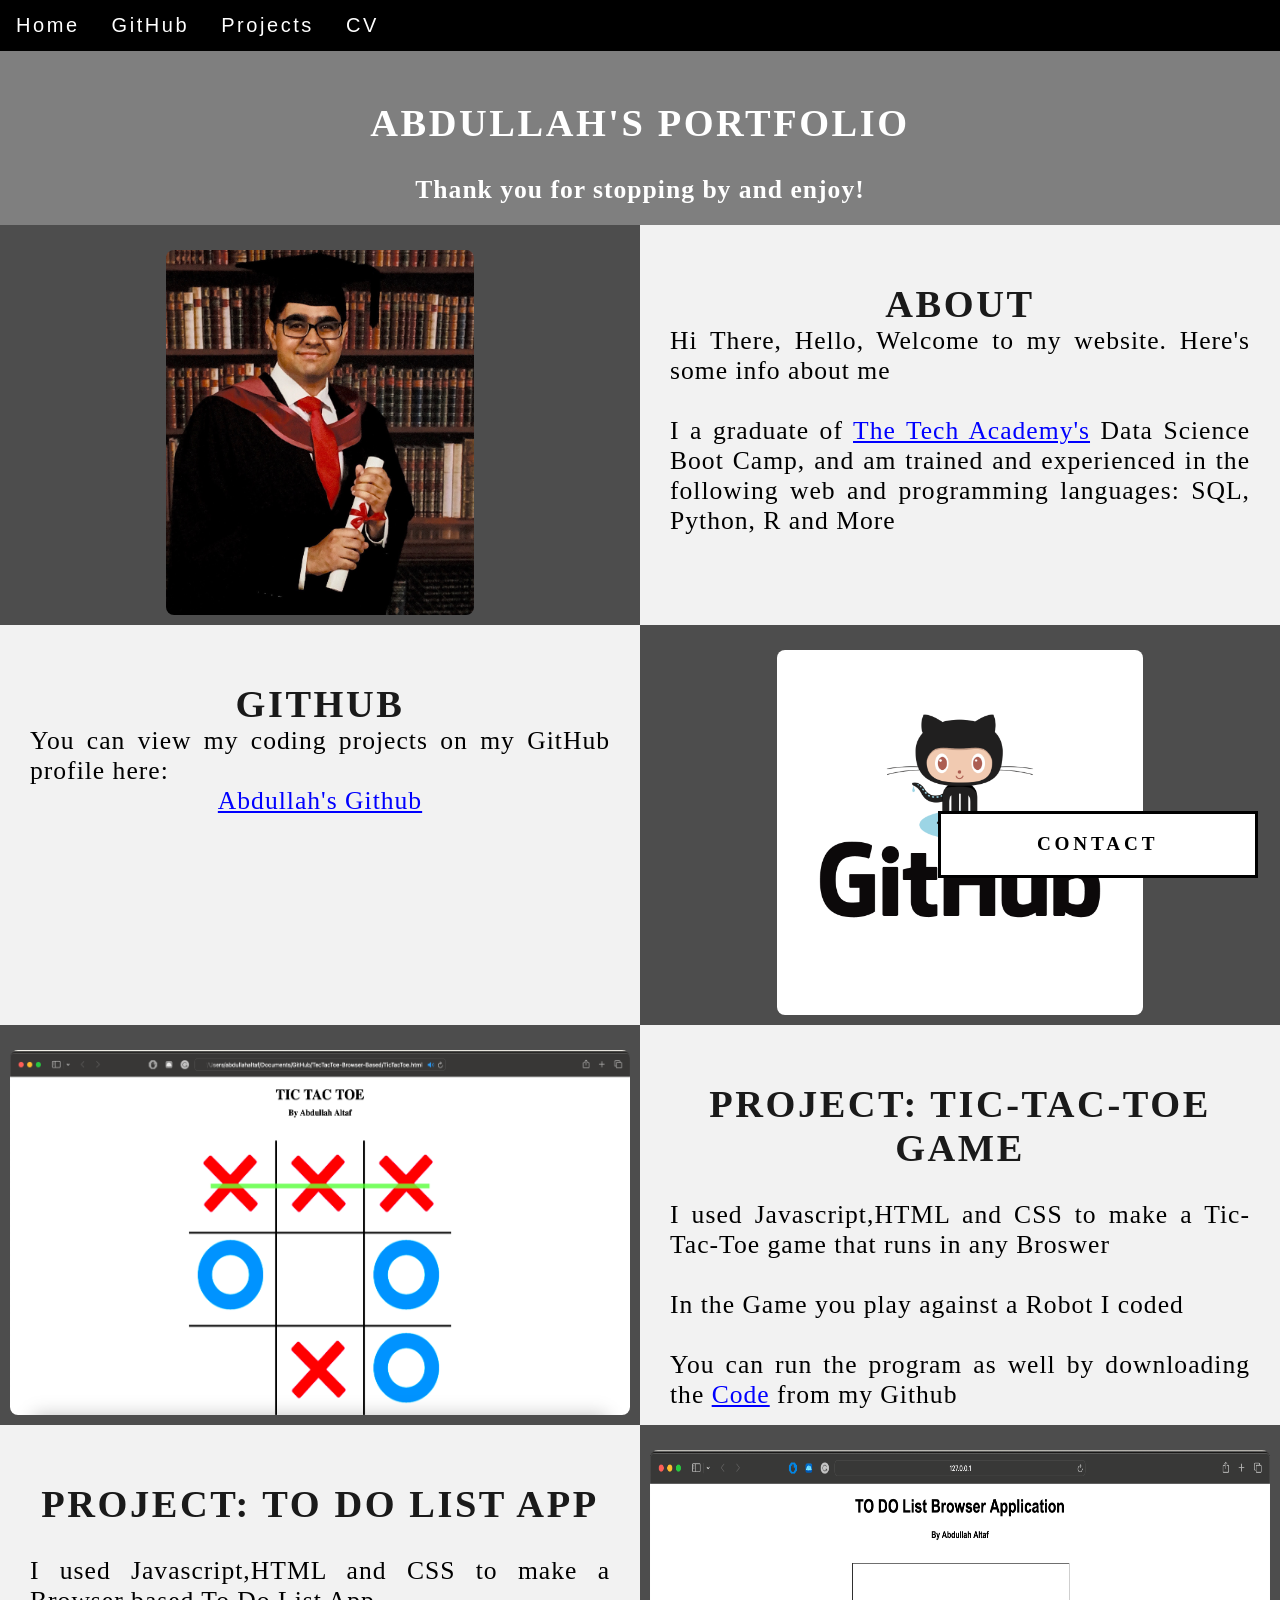
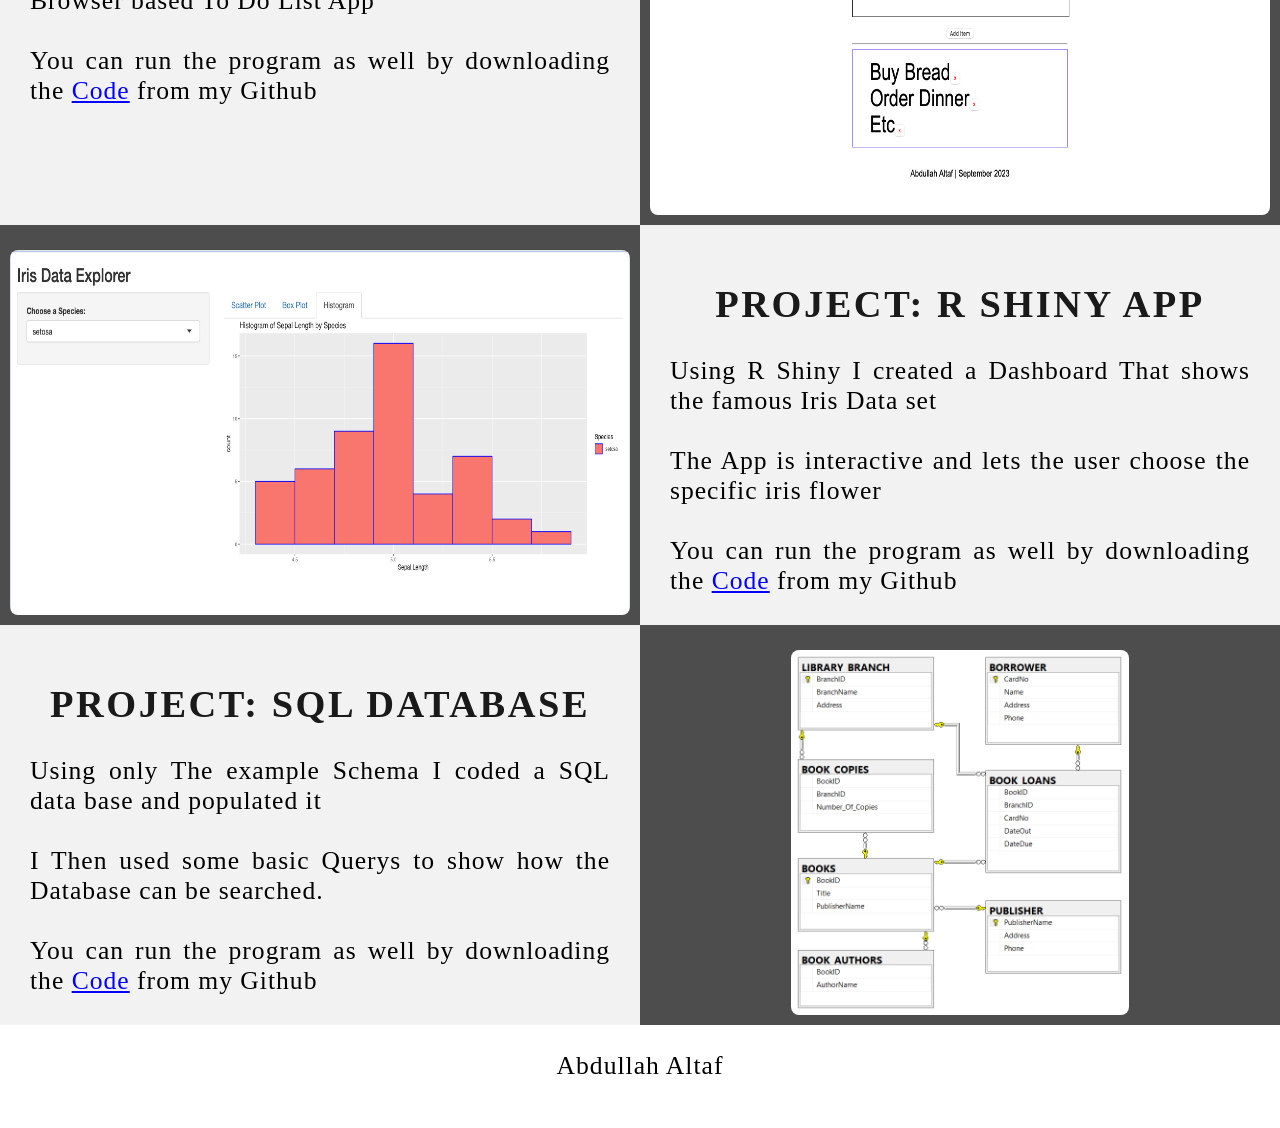
==== commit fb09e730: "Projects Added" ====
--- a/index.html
+++ b/index.html
@@ -15,7 +15,8 @@
         <div class="Navbar">
             <a href="#Home">Home</a>
             <a href="#GitHub">GitHub</a>
-            <a href="#Contact">Contact</a>
+            <a href="#Projects">Projects</a>
+            <!-- <a href="#Contact">Contact</a> -->
             <a href="CV.html">CV</a>
 
         </div>
@@ -124,9 +125,9 @@
                 <p>
                     Hi There, Hello, Welcome to my website. Here's some info about me 
                     <br>
-                    <br>I am an Engineer of<a href="https://www.learncodinganywhere.com" target="_blank">The Tech Academy's</a> Data Science Boot Camp, and am trained and experienced in the following web and programming languages:  SQL, Python, R and More 
+                    <br>I a graduate of <a href="https://www.learncodinganywhere.com" target="_blank">The Tech Academy's</a> Data Science Boot Camp, and am trained and experienced in the following web and programming languages:  SQL, Python, R and More 
                     <br>
-                    <br>I am an Engineer and coder and would love to work with you on your project. <a href="#Contact">Contact</a> me below!
+                    <!-- <br>I am an Engineer and coder and would love to work with you on your project. <a href="#Contact">Contact</a> me below! -->
                 </p>
             </div>
         </div>
@@ -139,55 +140,102 @@
                 <p>
                     You can view my coding projects on my GitHub profile here:
                     <br>
-                    <p class="center"><a href="" target="_blank">Abdullah's Github</a></p>
+                    <p class="center"><a href="https://github.com/Abdullah881" target="_blank">Abdullah's Github</a></p>
                 </p>
             </div>
             <!--Right column-->
             <div class="Column_2">
-                <a href="" target="_blank"><img src="images/GitHub.png" alt="GitHub Logo"></a>
+               <img src="images/GitHub.png" alt="GitHub Logo">
             </div>
         </div>
 
         <!-- Further Projects Section-->
 
-
+            <div id = "Projects">
                 <!--Projects section 1-->
                 <div class="Row">
                     <!--Left column-->
                     <div class="Column_2">
-                        <img src="images/Working.png" alt="Working">
-                    </div>
-                    <!--Right column-->
-                    <div class="Column_1">
-                        <h1>Project</h1>
-                        <p>
-                            WORK IN PROGRESS  
-                            <br>
-                            <br>WORK IN PROGRESS WORK IN PROGRESS WORK IN PROGRESS 
-                            <br>
-                            <br>WORK IN PROGRESS
-                            <br>
-                            <p class="center"><a href="project_1.html" target="_blank">More Details</a></p>
+                        <img src="images/tictactoe.png" alt=" Tic Tac Toe">
+                    </div>
+                    <!--Right column-->
+                    <div class="Column_1">
+                        <h1>Project: Tic-Tac-Toe Game</h1>
+                        <p>
+                            <br>
+                            I used Javascript,HTML and CSS to make a Tic-Tac-Toe game that runs in any Broswer
+                            <br>
+                            <br>In the Game you play against a Robot I coded
+                            <br>
+                            <br>You can run the program as well by downloading the 
+                            <a href="https://github.com/Abdullah881/TecTacToe-Browser-Based" target="_blank">Code</a> 
+                            from my Github</p>
+                    </div>
+                </div>
+        
+                <!--GitHub section-->
+                <div class="Row">
+                    <!--Left column-->
+                    <div class="Column_1">
+                        <h1>Project: To Do List App</h1>
+                        <p>
+                            <br>
+                            I used Javascript,HTML and CSS to make a Browser based To Do List App
+                            <br><br>You can run the program as well by downloading the 
+                            <a href="https://github.com/Abdullah881/To-Do-Browser-App" target="_blank">Code</a> 
+                            from my Github
                         </p>
                     </div>
+                    <!--Right column-->
+                    <div class="Column_2">
+                        <img src="images/todo.png" alt="Work Pending"></a>
+                    </div>
+                </div>
+
+                <!--Projects section 1-->
+                <div class="Row">
+                    <!--Left column-->
+                    <div class="Column_2">
+                        <img src="images/R-Shiny.png" alt="Working">
+                    </div>
+                    <!--Right column-->
+                    <div class="Column_1">
+                        <h1>Project: R Shiny App</h1>
+                        <p>
+                            <br>Using R Shiny I created a Dashboard That shows the famous Iris Data set
+                            <br>
+                            <br>The App is interactive and lets the user choose the specific iris flower
+                            <br><br>You can run the program as well by downloading the 
+                            <a href="https://github.com/Abdullah881/Data_Science_Projects/tree/main/R_Shiny_app_iris" target="_blank">Code</a> 
+                            from my Github
+                        </p>
+                    </div>
                 </div>
         
                 <!--GitHub section-->
                 <div class="Row">
                     <!--Left column-->
                     <div class="Column_1">
-                        <h1>Project 1</h1>
-                        <p>
-                            WORK IN PROGRESS
-                            <br>
-                            <p class="center"><a href="" target="_blank">More Details</a></p>
+                        <h1>Project: SQL Database</h1>
+                        <p>
+                            <br>
+                            Using only The example Schema I coded a SQL data base and populated it
+                            <br>
+                            <br>
+                            I Then used some basic Querys to show how the Database can be searched.
+                            <br><br>You can run the program as well by downloading the 
+                            <a href="https://github.com/Abdullah881/SQL_Projects/tree/main/Library_DataBase" target="_blank">Code</a> 
+                            from my Github
                         </p>
                     </div>
                     <!--Right column-->
                     <div class="Column_2">
-                        <a href="https://github.com/the-tech-academy" target="_blank"><img src="images/Working.png" alt="Work Pending"></a>
-                    </div>
-                </div>
+                        <img src="images/library_schema.png" alt="Work Pending"></a>
+                    </div>
+                </div>
+            </div>
+
+
 
 
 
--- a/stylesheet/portfolio.css
+++ b/stylesheet/portfolio.css
@@ -209,6 +209,11 @@
 }
 
 /* Slideshow section / container */
+
+#Slideshow {
+    display: none;
+}
+
 #Slideshow_Container {
     width: 39.5vw; /* Relative sizing of the container for the slide show set to 39.5% of the viewport width */
     height: auto; /* The height of the container is automatically adjusted based on the content it is displaying */
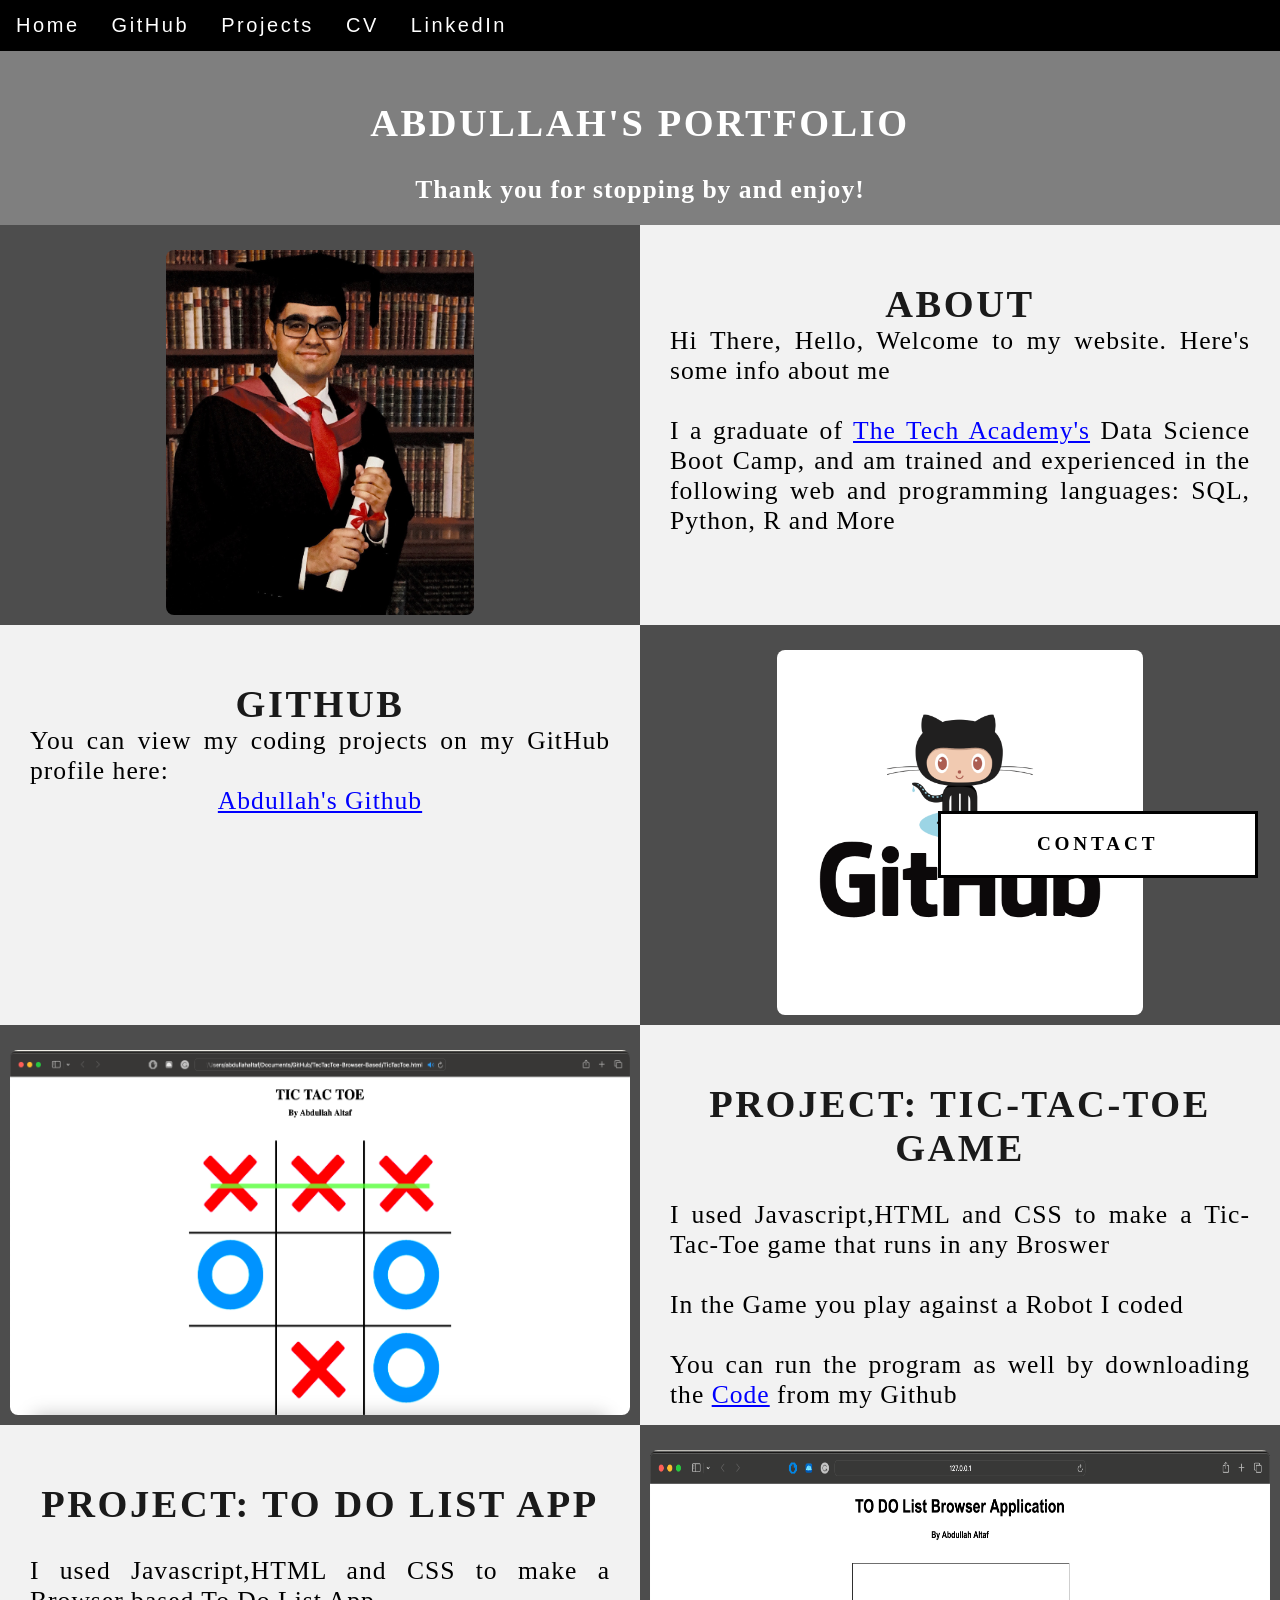
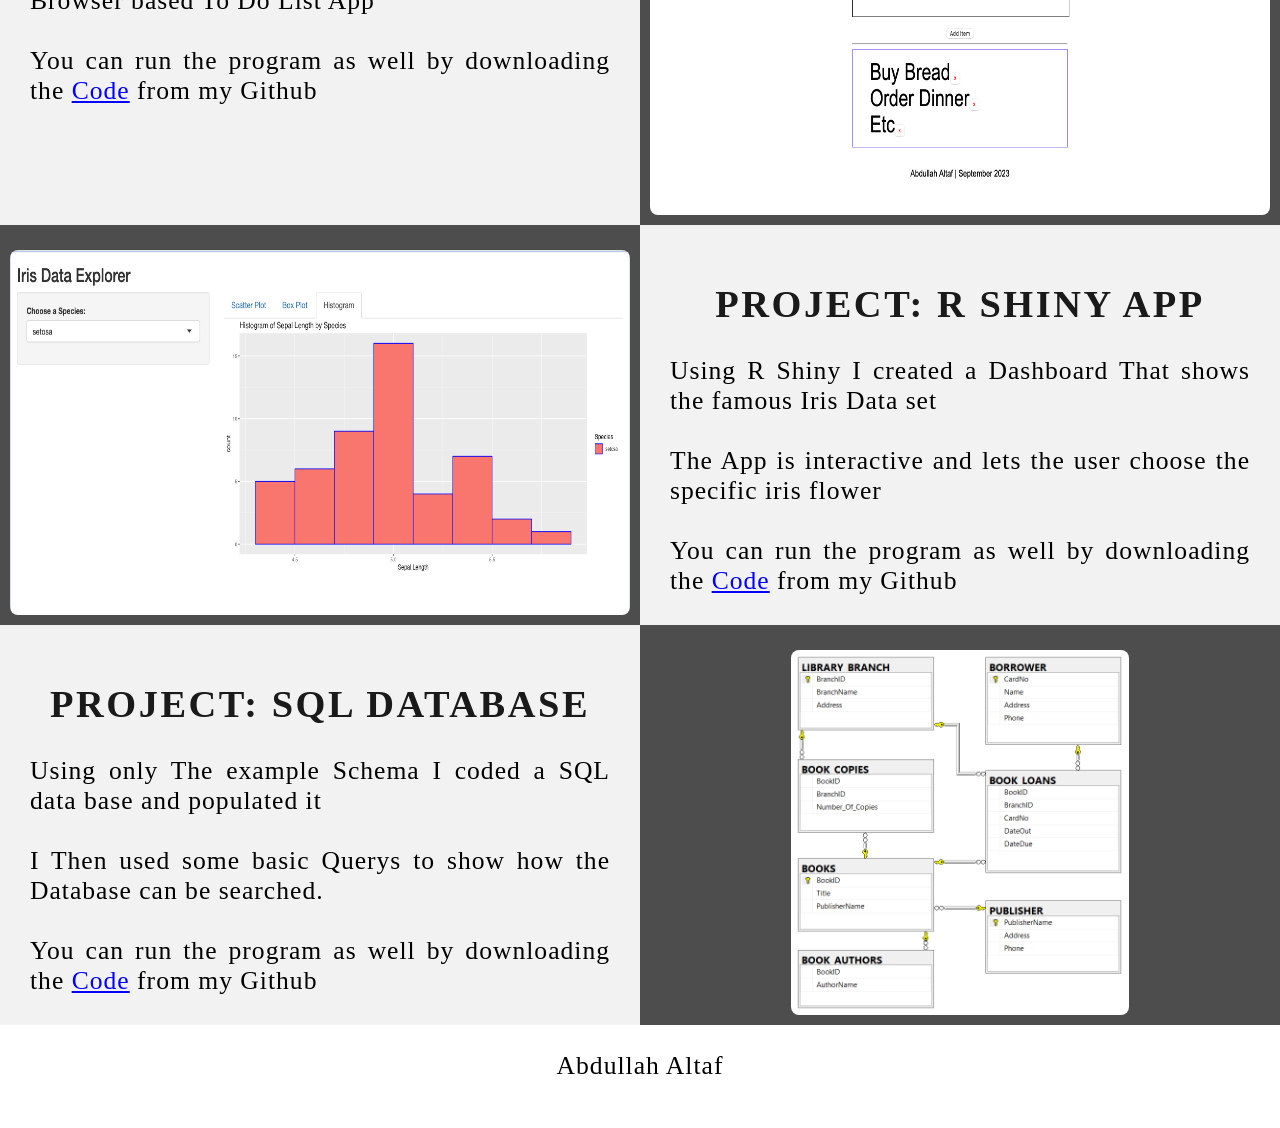
==== commit b2d0e97a: "Added Linkedin and CV" ====
--- a/index.html
+++ b/index.html
@@ -17,7 +17,8 @@
             <a href="#GitHub">GitHub</a>
             <a href="#Projects">Projects</a>
             <!-- <a href="#Contact">Contact</a> -->
-            <a href="CV.html">CV</a>
+            <a href="https://docs.google.com/document/d/1XQp67Xquz1FYwuNG0IXDy1cnzlsrWrvoNmP5kteS1CI/edit?usp=sharing">CV</a>
+            <a href="https://www.linkedin.com/in/abdullah881/">LinkedIn</a>
 
         </div>
 
